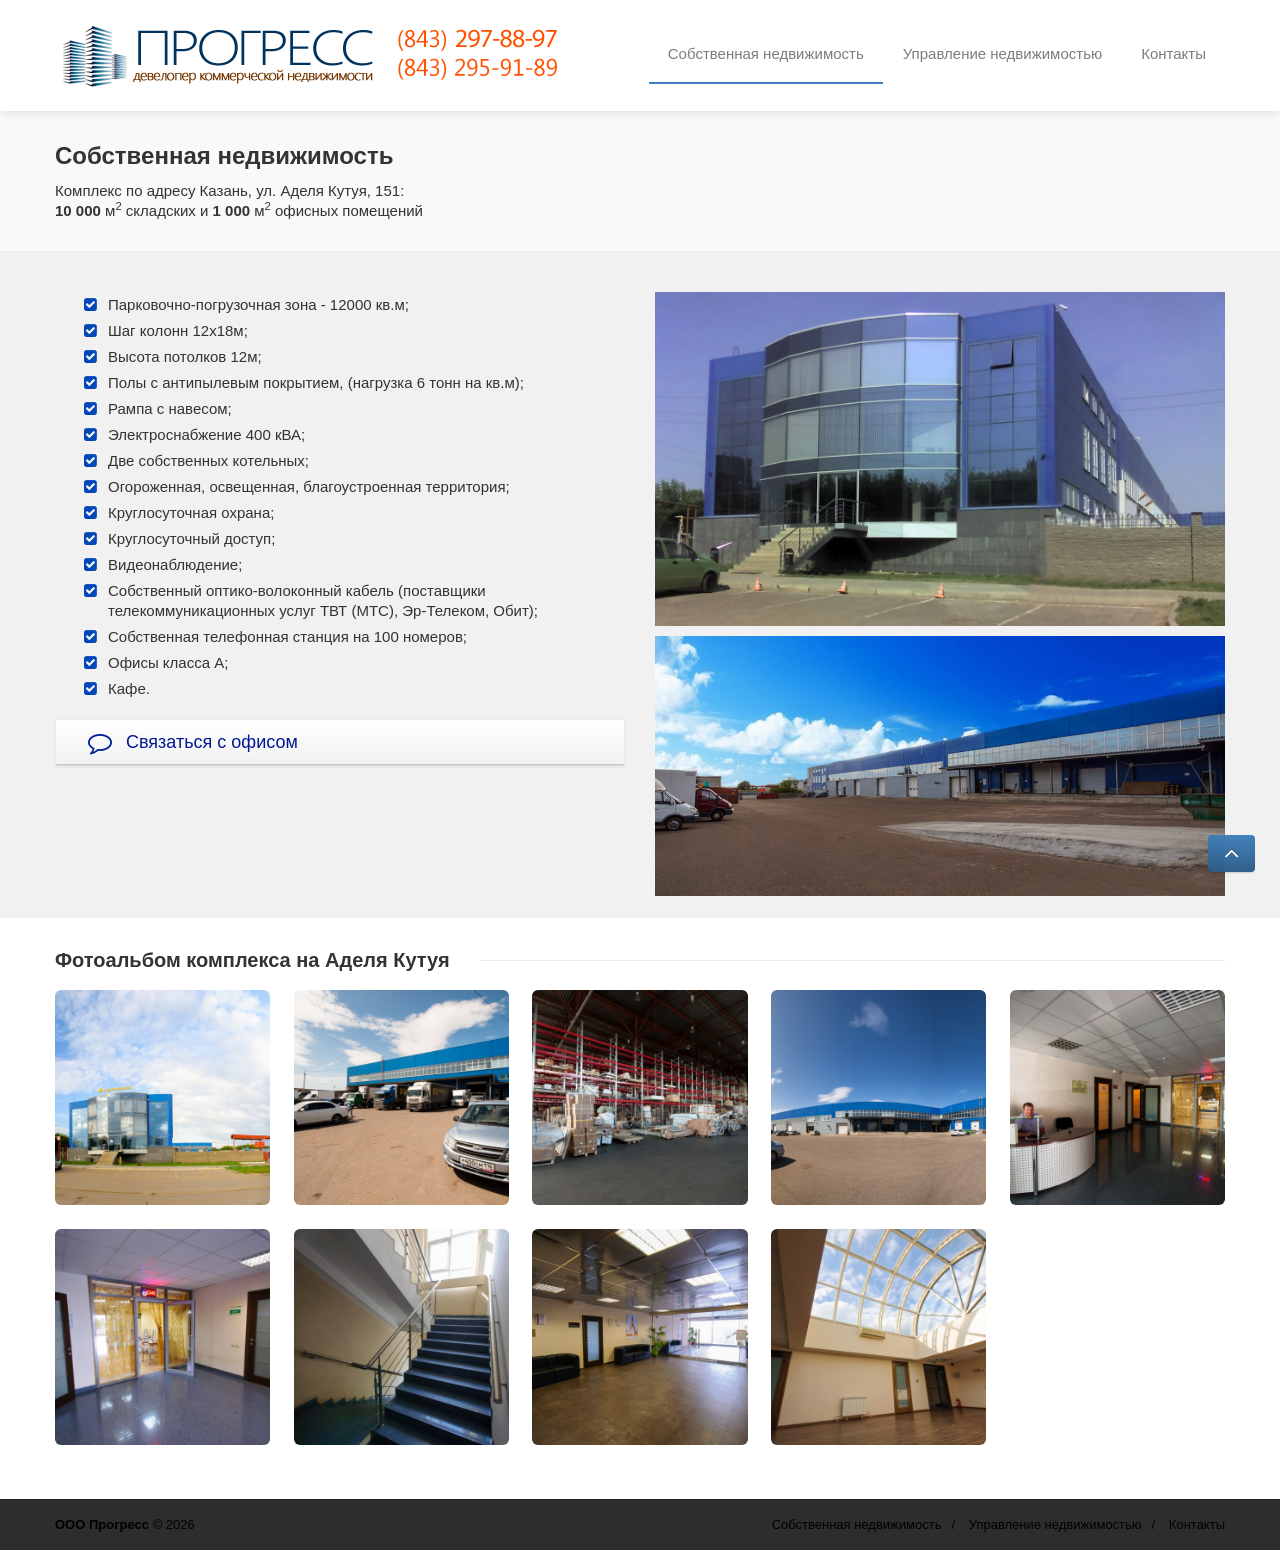
==== index.html @ 64d82426 "Static HTML version of progressarenda.com with Cloudflare Pages contact form function Co-Authored-By" ====
<!DOCTYPE html>
<html class="no-js html-loading wf-active modern-browser" lang="ru-RU">

<head>
<meta http-equiv="content-type" content="text/html; charset=UTF-8" />
<meta name="viewport" content="width=device-width, maximum-scale=1.0, minimum-scale=1.0">
<title>Прогресс | девелопер коммерческой недвижимости в Казани</title>



<link rel="stylesheet" href="css/styles.css" type="text/css" media="all" />
<link rel="stylesheet" href="css/bootstrap.css" type="text/css" media="all" />
<link rel="stylesheet" href="css/style.css" type="text/css" media="all" />
<link rel="stylesheet" href="css/extensions.css" type="text/css" media="all" />
<link rel="stylesheet" href="css/bootstrap-responsive-1170.css" type="text/css" media="all" />
<link rel="stylesheet" href="css/bootstrap-responsive.css" type="text/css" media="all" />
<link rel="stylesheet" href="css/font-awesome.min.css" type="text/css" media="all" />

<link rel="stylesheet" href="css/icomoon.css" type="text/css" media="all" />
<link rel="stylesheet" href="css/Dark-Blue-Skin.css" type="text/css" media="all" />
<script type='text/javascript'>
/* <![CDATA[ */
var CloudFwOp = {"themeurl":"https:\/\/progressarenda.com\/wp-content\/themes\/envision","ajaxUrl":"https:\/\/progressarenda.com\/wp-admin\/admin-ajax.php","device":"widescreen","RTL":"","SSL":"1","protocol":"https","responsive":"1","lang":"ru-RU","sticky_header":"1","header_overlapping":"","sticky_header_offset":"-30","uniform_elements":"","disable_prettyphoto_on_mobile":"1","gallery_overlay_opacity":"0.9"};
/* ]]> */
</script>
<script src="js/jquery.js"></script>
<script src="js/jquery-migrate.min.js"></script>
<script src="js/common.js"></script>
<script src="js/modernizr-2.6.2-respond-1.1.0.min.js"></script>
<script src="js/noconflict.js"></script>
<link rel="canonical" href="./" />
<link rel="shortcut icon" href="images/57.png" />
<link rel="apple-touch-icon" href="images/57-1.png" />
<link rel="apple-touch-icon" sizes="114x114" href="images/114.png" />
<link rel="apple-touch-icon" sizes="72x72" href="images/72.png" />
<link rel="apple-touch-icon" sizes="144x144" href="images/144.png" />
<style type= "text/css">html #top-bar-text a, html #header-container #top-bar-text a, html #header-container #top-bar-widgets a {
color: #F00;
font-size: 18px;
}

</style>

<script type="text/javascript">
    
    document.documentElement.className = document.documentElement.className.replace('no-js','js');
    document.documentElement.className = document.documentElement.className.replace('html-loaded','html-loading');

    (function(){
        "use strict";

        setTimeout(function(){
            document.documentElement.className = document.documentElement.className.replace('html-loading','html-loaded');
        }, 6000);

    })();
    
    jQuery(document).ready(function(){ 
        jQuery('html').removeClass('html-loading').addClass('html-loaded');
    });

</script>

<link rel="stylesheet" href="css/dynamic.css" type="text/css" media="all" />
</head>

<body class="home page page-id-1304 page-template-default run" itemscope itemtype="http://schema.org/WebPage">

<div id="side-panel-pusher">

<div id="main-container">

    <div id="page-wrap">

                
        <header id="page-header" class="clearfix">

                        
            
            <div id="header-container" class="header-style-1  logo-position-left navigation-position-right no-stuck clearfix"  data-responsive="{&quot;css&quot;:{&quot;padding-bottom&quot;:{&quot;phone&quot;:20,&quot;tablet&quot;:20,&quot;widescreen&quot;:0}}}">
                <div id="header-container-background"></div>
                                            <div class="container relative">        
                    <div id="logo">
                        <a href="./">
                            
                            <img  id="logo-desktop" class="visible-desktop hide-on-stuck " src="images/truelogo.png" data-at2x="images/truelogo.png" alt="Прогресс" style="margin-top: 20px;  margin-bottom: 20px;"/>
<img  id="logo-tablet" class="visible-tablet hide-on-stuck " src="images/truelogo.png" data-at2x="images/truelogo.png" alt="Прогресс" style="margin-top: 40px;  margin-bottom: 20px;"/>
<img  id="logo-phone" class="visible-phone hide-on-stuck " src="images/truelogo.png" data-at2x="images/truelogo.png" alt="Прогресс" style="margin-top: 20px;  margin-bottom: 20px;"/>
<img  id="logo-sticky" class="show-on-stuck" src="images/truelogo.png" data-at2x="images/truelogo.png" alt="Прогресс" style="margin-top: 20px;  margin-bottom: 20px;"/>                        </a>
                    </div>

                                            <nav id="navigation" class="without-navigation-holder">
                           
		<div id="header-navigation-toggle" class="visible-phone ">
			<a href="javascript:;">Навигация <i class="fontawesome-align-justify ui--caret"></i></a>
		</div>

	<ul id="header-navigation" class="sf-menu clearfix unstyled-all"><li id="menu-item-1326" class="menu-item menu-item-type-post_type menu-item-object-page current-menu-item page_item page-item-1304 current_page_item level-0 top-level-item to-right"><a href="./">Собственная недвижимость</a></li>
<li id="menu-item-1327" class="menu-item menu-item-type-post_type menu-item-object-page level-0 top-level-item to-right"><a href="upravlenie/">Управление недвижимостью</a></li>
<li id="menu-item-1332" class="menu-item menu-item-type-post_type menu-item-object-page level-0 top-level-item to-right"><a href="contacts/">Контакты</a></li>
</ul>                        </nav>
                    
                </div>
            </div>

        </header>
                				
		<div id="titlebar" class="titlebar-4owsb repeat cloudfw-ui-parallax-effect">
			<div class="container relative">
				<div id="titlebar-text" class="no-breadcrumb">
											<h2 id="titlebar-title">Собственная недвижимость</h2>
					
											<div class="titlebar-text-content"><p>Комплекс по адресу Казань, ул. Аделя Кутуя, 151:<br /><b>10 000</b> м<sup>2</sup> складских и <b>1 000</b> м<sup>2</sup> офисных помещений </p>
</div>
									</div>
							</div>
		</div>

	<div id="page-content" class="no-sidebar-layout"><div class="container"><div id="the-content" >
	<div  class="fullwidth-container ui--section clearfix" style="margin-top: -30px;"><div  class="ui--section-content"><div class="container"><div class="ui-row row">
 <div   class="ui-column span6"><ul class="ui--list list-font-icon parent-1"><li class="child-1 total-15 ui--animation"><i class="list-icon 14px fontawesome-check-sign" style="color: #0047ba !important;"></i>Парковочно-погрузочная зона - 12000 кв.м;</li><li class="child-2 total-15 ui--animation"><i class="list-icon 14px fontawesome-check-sign" style="color: #0047ba !important;"></i>Шаг колонн 12x18м;</li><li class="child-3 total-15 ui--animation"><i class="list-icon 14px fontawesome-check-sign" style="color: #0047ba !important;"></i>Высота потолков 12м;</li><li class="child-4 total-15 ui--animation"><i class="list-icon 14px fontawesome-check-sign" style="color: #0047ba !important;"></i>Полы с антипылевым покрытием, (нагрузка 6 тонн на кв.м);</li><li class="child-5 total-15 ui--animation"><i class="list-icon 14px fontawesome-check-sign" style="color: #0047ba !important;"></i>Рампа с навесом;</li><li class="child-6 total-15 ui--animation"><i class="list-icon 14px fontawesome-check-sign" style="color: #0047ba !important;"></i>Электроснабжение 400 кВА;</li><li class="child-7 total-15 ui--animation"><i class="list-icon 14px fontawesome-check-sign" style="color: #0047ba !important;"></i>Две собственных котельных;</li><li class="child-8 total-15 ui--animation"><i class="list-icon 14px fontawesome-check-sign" style="color: #0047ba !important;"></i>Огороженная, освещенная, благоустроенная территория;</li><li class="child-9 total-15 ui--animation"><i class="list-icon 14px fontawesome-check-sign" style="color: #0047ba !important;"></i>Круглосуточная охрана;</li><li class="child-10 total-15 ui--animation"><i class="list-icon 14px fontawesome-check-sign" style="color: #0047ba !important;"></i>Круглосуточный доступ;</li><li class="child-11 total-15 ui--animation"><i class="list-icon 14px fontawesome-check-sign" style="color: #0047ba !important;"></i>Видеонаблюдение;</li><li class="child-12 total-15 ui--animation"><i class="list-icon 14px fontawesome-check-sign" style="color: #0047ba !important;"></i>Собственный оптико-волоконный кабель (поставщики телекоммуникационных услуг ТВТ (МТС), Эр-Телеком, Обит);</li><li class="child-13 total-15 ui--animation"><i class="list-icon 14px fontawesome-check-sign" style="color: #0047ba !important;"></i>Собственная телефонная станция на 100 номеров;</li><li class="child-14 total-15 ui--animation"><i class="list-icon 14px fontawesome-check-sign" style="color: #0047ba !important;"></i>Офисы класса А;</li><li class="child-15 total-15 ui--animation"><i class="list-icon 14px fontawesome-check-sign" style="color: #0047ba !important;"></i>Кафе.</li>  </ul><div  class="ui--accordion ui--box ui--animation clearfix"><div  class="ui--accordion-item ui--gradient ui--gradient-grey on--hover ui-row first-item ui--accordion-state-closed accordion-1-1"><a href="#accordion-1-1" class="ui--accordion-item-title heading"><div><span class="ui--accordion-item-icon"><span class="ui--accordion-item-icon-closed"><i class="ui--icon fontawesome-comment-alt icon-inline-block" style="font-size: 24px;  width: 28px;  height: 28px;  color: #052299 !important;"></i></span><span class="ui--accordion-item-icon-opened"><i class="ui--icon fontawesome-comment-alt icon-inline-block" style="font-size: 24px;  width: 28px;  height: 28px;  color: #052299 !important;"></i></span></span><span class="ui--accordion-item-title-text">Связаться с офисом</span></div></a><div class="ui--accordion-item-content"> <div role="form" class="wpcf7" id="wpcf7-f4-p1304-o1" lang="ru-RU" dir="ltr">
<div class="screen-reader-response"></div>
<form action="/api/contact" method="post" class="wpcf7-form" id="contact-form" novalidate="novalidate">
<p>Ваше имя (обязательно)<br />
    <span class="wpcf7-form-control-wrap your-name"><input type="text" name="your-name" value="" size="40" class="wpcf7-form-control wpcf7-text wpcf7-validates-as-required" aria-required="true" aria-invalid="false" /></span> </p>
<p>Ваш e-mail или номер телефона<br />
    <span class="wpcf7-form-control-wrap your-email"><input type="text" name="your-email" value="" size="40" class="wpcf7-form-control wpcf7-text wpcf7-validates-as-required" aria-required="true" aria-invalid="false" /></span> </p>
<p>Тема<br />
    <span class="wpcf7-form-control-wrap your-subject"><input type="text" name="your-subject" value="" size="40" class="wpcf7-form-control wpcf7-text" aria-invalid="false" /></span> </p>
<p>Сообщение<br />
    <span class="wpcf7-form-control-wrap your-message"><textarea name="your-message" cols="40" rows="5" class="wpcf7-form-control wpcf7-textarea" aria-invalid="false"></textarea></span> </p>
<p><input type="submit" value="Отправить" class="wpcf7-form-control wpcf7-submit" /></p>
<div class="wpcf7-response-output wpcf7-display-none"></div></form></div> </div></div></div></div> 

 <div   class="ui-column span6"><div class="ui--image-wrap clearfix"><img  id="ui--image-1" class="ui--image ui--animation" src="images/6-Kopirovanie.jpg" alt="" title="" data-at2x=""/></div><div class="ui--image-wrap clearfix" style="margin-top: 10px;"><img  id="ui--image-2" class="ui--image ui--animation" src="images/4small.jpg" alt="" title="" data-at2x=""/></div></div> 

</div> 
</div></div></div><div class="ui--title ui--animation ui--title-bordered text-left"><div class="ui--title-holder"><h3 class="ui--title-text">Фотоальбом комплекса на Аделя Кутуя</h3><div class="ui--title-borders ui--title-border-left"></div><div class="ui--title-borders ui--title-border-right"></div></div></div><div id="ui--gallery-1" class="ui--gallery ui--pass"><div class="unstyled-all clearfix ui--gallery-wrapper columns-5 "><div class="ui-fluid-columns ui-fluid-columns-5 ui-row row">
 <div   class="ui-column ui-fluid-column"><div class="ui--gallery-item ui--animation"><div class="inner"><a href="images/21.A.Kutuya.jpg" data-rel="prettyPhoto[ui--gallery-1]"><img src="images/21.A.Kutuya-500x500.jpg" class="" alt=""/><div class="ui--gallery-overlay"><div class="center"><span class="btn btn-grey"><i class="fontawesome-fullscreen"></i></span></div></div></a></div></div></div> 

 <div   class="ui-column ui-fluid-column"><div class="ui--gallery-item ui--animation"><div class="inner"><a href="images/13.A.Kutuya.jpg" data-rel="prettyPhoto[ui--gallery-1]"><img src="images/13.A.Kutuya-500x500.jpg" class="" alt=""/><div class="ui--gallery-overlay"><div class="center"><span class="btn btn-grey"><i class="fontawesome-fullscreen"></i></span></div></div></a></div></div></div> 

 <div   class="ui-column ui-fluid-column"><div class="ui--gallery-item ui--animation"><div class="inner"><a href="images/14.A.Kutuya.jpg" data-rel="prettyPhoto[ui--gallery-1]"><img src="images/14.A.Kutuya-500x500.jpg" class="" alt=""/><div class="ui--gallery-overlay"><div class="center"><span class="btn btn-grey"><i class="fontawesome-fullscreen"></i></span></div></div></a></div></div></div> 

 <div   class="ui-column ui-fluid-column"><div class="ui--gallery-item ui--animation"><div class="inner"><a href="images/20.A.Kutuya.jpg" data-rel="prettyPhoto[ui--gallery-1]"><img src="images/20.A.Kutuya-500x500.jpg" class="" alt=""/><div class="ui--gallery-overlay"><div class="center"><span class="btn btn-grey"><i class="fontawesome-fullscreen"></i></span></div></div></a></div></div></div> 

 <div   class="ui-column ui-fluid-column last"><div class="ui--gallery-item ui--animation"><div class="inner"><a href="images/17.A.Kutuya.jpg" data-rel="prettyPhoto[ui--gallery-1]"><img src="images/17.A.Kutuya-500x500.jpg" class="" alt=""/><div class="ui--gallery-overlay"><div class="center"><span class="btn btn-grey"><i class="fontawesome-fullscreen"></i></span></div></div></a></div></div></div> 

</div> 
<div class="ui-fluid-columns ui-fluid-columns-5 ui-row row">
 <div   class="ui-column ui-fluid-column"><div class="ui--gallery-item ui--animation"><div class="inner"><a href="images/5.jpg" data-rel="prettyPhoto[ui--gallery-1]"><img src="images/5-500x500.jpg" class="" alt=""/><div class="ui--gallery-overlay"><div class="center"><span class="btn btn-grey"><i class="fontawesome-fullscreen"></i></span></div></div></a></div></div></div> 

 <div   class="ui-column ui-fluid-column"><div class="ui--gallery-item ui--animation"><div class="inner"><a href="images/05.A.Kutuya.jpg" data-rel="prettyPhoto[ui--gallery-1]"><img src="images/05.A.Kutuya-500x500.jpg" class="" alt=""/><div class="ui--gallery-overlay"><div class="center"><span class="btn btn-grey"><i class="fontawesome-fullscreen"></i></span></div></div></a></div></div></div> 

 <div   class="ui-column ui-fluid-column"><div class="ui--gallery-item ui--animation"><div class="inner"><a href="images/1.jpg" data-rel="prettyPhoto[ui--gallery-1]"><img src="images/1-500x500.jpg" class="" alt=""/><div class="ui--gallery-overlay"><div class="center"><span class="btn btn-grey"><i class="fontawesome-fullscreen"></i></span></div></div></a></div></div></div> 

 <div   class="ui-column ui-fluid-column"><div class="ui--gallery-item ui--animation"><div class="inner"><a href="images/3.jpg" data-rel="prettyPhoto[ui--gallery-1]"><img src="images/3-500x500.jpg" class="" alt=""/><div class="ui--gallery-overlay"><div class="center"><span class="btn btn-grey"><i class="fontawesome-fullscreen"></i></span></div></div></a></div></div></div> 

</div> 
</div><div class="clearfix"></div></div>

	</div></div></div>
        
	<footer class="ui-dark">
			
									<div id="footer-bottom" class="">
				<div class="container">
											<div id="footer-texts" class="pull-left"><strong>ООО Прогресс</strong> © 2026</div>
					
					<div id="footer-navigation" class="pull-right"><ul id="menu-mainmenu" class="clearfix unstyled-all"><li id="menu-item-1326" class="menu-item menu-item-type-post_type menu-item-object-page current-menu-item page_item page-item-1304 current_page_item menu-item-1326"><a href="./">Собственная недвижимость</a></li><li class="ui--separator"> / </li>
<li id="menu-item-1327" class="menu-item menu-item-type-post_type menu-item-object-page menu-item-1327"><a href="upravlenie/">Управление недвижимостью</a></li><li class="ui--separator"> / </li>
<li id="menu-item-1332" class="menu-item menu-item-type-post_type menu-item-object-page menu-item-1332"><a href="contacts/">Контакты</a></li><li class="ui--separator"> / </li>
</ul></div>				</div>
			</div>
		
	</footer>

	
		</div>

</div>


</div>

	<script type="text/javascript">
		jQuery(document).ready(function() {
			if ( jQuery.isFunction(jQuery.fn.UItoTop) ) {
				jQuery().UItoTop({
					text: '<i class="fontawesome-angle-up px24"></i>',
					min: 200,
					inDelay:600,
					outDelay:400,
					scrollSpeed: 500,
					containerID: 'toTop',
					className: 'btn btn-primary',
					containerHoverID: 'toTopHover',
				});
			}
		});
	</script>
<script src="js/to_top.js"></script>
<script src="js/jquery.prettyPhoto.js"></script>
<script src="js/extensions.js"></script>
<script src="js/queryloader2.js"></script>
<script src="js/waypoints.min.js"></script>
<script src="js/waypoints-sticky.js"></script>
<script src="js/jquery.smoothscroll.js"></script>
<script src="js/contact-form.js"></script>
</body>
</html>
<!-- Yandex.Metrika counter --><script type="text/javascript">(function (d, w, c) { (w[c] = w[c] || []).push(function() { try { w.yaCounter25870676 = new Ya.Metrika({id:25870676, webvisor:true, clickmap:true, trackLinks:true, accurateTrackBounce:true}); } catch(e) { } }); var n = d.getElementsByTagName("script")[0], s = d.createElement("script"), f = function () { n.parentNode.insertBefore(s, n); }; s.type = "text/javascript"; s.async = true; s.src = (d.location.protocol == "https:" ? "https:" : "http:") + "//mc.yandex.ru/metrika/watch.js"; if (w.opera == "[object Opera]") { d.addEventListener("DOMContentLoaded", f, false); } else { f(); } })(document, window, "yandex_metrika_callbacks");</script><noscript><div><img src="//mc.yandex.ru/watch/25870676" style="position:absolute; left:-9999px;" alt="" /></div></noscript><!-- /Yandex.Metrika counter -->
---- css/styles.css ----
div.wpcf7 {
	margin: 0;
	padding: 0;
}

div.wpcf7-response-output {
	margin: 2em 0.5em 1em;
	padding: 0.2em 1em;
}

div.wpcf7 .screen-reader-response {
	position: absolute;
	overflow: hidden;
	clip: rect(1px, 1px, 1px, 1px);
	height: 1px;
	width: 1px;
	margin: 0;
	padding: 0;
	border: 0;
}

div.wpcf7-mail-sent-ok {
	border: 2px solid #398f14;
}

div.wpcf7-mail-sent-ng {
	border: 2px solid #ff0000;
}

div.wpcf7-spam-blocked {
	border: 2px solid #ffa500;
}

div.wpcf7-validation-errors {
	border: 2px solid #f7e700;
}

.wpcf7-form-control-wrap {
	position: relative;
}

span.wpcf7-not-valid-tip {
	color: #f00;
	font-size: 1em;
	display: block;
}

.use-floating-validation-tip span.wpcf7-not-valid-tip {
	position: absolute;
	top: 20%;
	left: 20%;
	z-index: 100;
	border: 1px solid #ff0000;
	background: #fff;
	padding: .2em .8em;
}

span.wpcf7-list-item {
	margin-left: 0.5em;
}

.wpcf7-display-none {
	display: none;
}

div.wpcf7 img.ajax-loader {
	border: none;
	vertical-align: middle;
	margin-left: 4px;
}

div.wpcf7 div.ajax-error {
	display: none;
}

div.wpcf7 .placeheld {
	color: #888;
}

div.wpcf7 .wpcf7-recaptcha iframe {
	margin-bottom: 0;
}

div.wpcf7 input[type="file"] {
	cursor: pointer;
}

div.wpcf7 input[type="file"]:disabled {
	cursor: default;
}
---- css/style.css ----
html{overflow-x:hidden;}body{overflow:hidden;}body *{-webkit-font-smoothing:antialiased !important;text-rendering:optimizelegibility;} .modern-browser *{filter:none !important;-ms-filter:none !important;}  html.html-loading body{position:relative;left:-100%;}html.ie8.html-loading body{position:static;left:0;}html.html-loading #wpadminbar{visibility:hidden;}.typekit-badge{display:none !important;}a{color:#169fe6;outline:hidden;transition:all 0.2s ease-in-out;-moz-transition:all 0.2s ease-in-out;-webkit-transition:all 0.2s ease-in-out;-o-transition:all 0.2s ease-in-out;}a:hover{color:#070401;text-decoration:none;}a:active,a:focus{text-decoration:none;}body{font-family:Arial,Helvetica,sans-serif;}h1,h2,h3,h4,h5,h6{margin:10px 0 18px;}h1{font-size:36px;}h2{font-size:30.5px;}h3{font-size:24px;}h4{font-size:22px;}h5{font-size:18px;}h6{font-size:16px;}p{margin-bottom:18px;}  .ui--retina{position:relative;}.ui--retina .retina{position:absolute;left:0;top:0;display:none !important;}.relative{position:relative !important;}.helper--nobr{-webkit-border-radius:0 !important;-moz-border-radius:0 !important;border-radius:0 !important;}.helper--seperator{display:inline-block;*display:inline;*zoom:1;min-width:5px;margin-left:3px;margin-right:10px;}.helper--extract-icon{}.helper--no-filter{-ms-filter:none !important;filter:none !important;}.helper--vertical-center-icon{width:18px;position:relative;}.helper--vertical-center-icon > [class^="fontawesome-"],.helper--vertical-center-icon > [class*=" fontawesome-"]{position:absolute;top:50%;margin-top:-9px;left:50%;margin-left:-7px;}.px24{font-size:24px;}.px18{font-size:18px;}.px16{font-size:16px;}.px14{font-size:14px;}.px12{font-size:12px;}.margin-left-5{margin-left:5px;}.margin-left-10{margin-left:10px;}.margin-left-20{margin-left:20px;}.margin-left-30{margin-left:30px;}.margin-right-5{margin-right:5px;}.margin-right-10{margin-right:10px;}.margin-right-20{margin-right:20px;}.margin-right-30{margin-right:30px;}.padding-left-5{padding-left:5px;}.padding-left-10{padding-left:10px;}.padding-left-20{padding-left:20px;}.padding-left-30{padding-left:30px;}.padding-right-5{padding-right:5px;}.padding-right-10{padding-right:10px;}.padding-right-20{padding-right:20px;}.padding-right-30{padding-right:30px;}.no-radius{-moz-border-radius:0px !important;-webkit-border-radius:0px !important;border-radius:0px !important;}.radius-3px{-moz-border-radius:3px !important;-webkit-border-radius:3px !important;border-radius:3px !important;}.radius-4px{-moz-border-radius:4px !important;-webkit-border-radius:4px !important;border-radius:4px !important;}.radius-6px{-moz-border-radius:6px !important;-webkit-border-radius:6px !important;border-radius:6px !important;}.radius-30px{-moz-border-radius:30px !important;-webkit-border-radius:30px !important;border-radius:30px !important;}.radius-circle{-moz-border-radius:1500px !important;-webkit-border-radius:1500px !important;border-radius:1500px !important;}.abs-left{position:absolute;left:0;right:auto;}.abs-right{position:absolute;left:auto;right:0;}.text-left{text-align:left;}.text-right{text-align:right;}.text-center{text-align:center;}.text-justify{text-align:justify;}.text-left > p:last-child,.text-right > p:last-child,.text-center > p:last-child,.text-justify > p:last-child{margin-bottom:0;}.no-effect,.no-effect a{transition:none !important;-moz-transition:none !important;-webkit-transition:none !important;-o-transition:none !important;}.effect,.effect a{transition:all 0.2s ease-in-out !important;-moz-transition:all 0.2s ease-in-out !important;-webkit-transition:all 0.2s ease-in-out !important;-o-transition:all 0.2s ease-in-out !important;}.ui--notfound{text-align:center;margin:12px 0 30px;}.ui--inline-block{display:inline-block;*display:inline;*zoom:1;}.ui--block{display:block;}.ui--lightbox-opened #side-panel-pusher{-webkit-filter:blur(5px);-moz-filter:blur(5px);-ms-filter:blur(5px);-o-filter:blur(5px);filter:blur(5px);}  .row-fluid [class*="span"],.ui-row .row [class*="span"]{min-height:1px;}  #page-wrap{background-color:#fff;overflow:hidden;position:relative;}#page-wrap #page-header{position:relative;}#page-wrap #page-header *{-webkit-backface-visibility:hidden;}.ie7 #page-header{z-index:12000;} .modern-browser #page-header{z-index:12000;}#header-container{position:relative;-webkit-box-shadow:0 2px 10px rgba(0,0,0,.1);-moz-box-shadow:0 2px 10px rgba(0,0,0,.1);box-shadow:0 2px 10px rgba(0,0,0,.1);}#header-container-background{position:absolute;left:0;width:100%;top:0;height:100%;opacity:1;background-color:#fff;}#main-container{display:block;overflow:hidden;position:relative;}#page-content{min-height:30px;}#page-content > .container{padding-left:0;}#the-content{}#sidebars{position:relative;}#sidebar-shadow{position:absolute;top:0;width:20px;height:100%;max-height:600px;}#sidebar-shadow-top,#sidebar-shadow-bottom{position:absolute;width:100%;height:50%;}#sidebar-shadow-top{top:0;background-position:50% 0;}#sidebar-shadow-bottom{bottom:0;background-position:50% 100%;}.sidebar-layout #the-content{float:left;width:670px;}.sidebar-layout #sidebars{float:right;width:220px;position:relative;}.sidebar-right #the-content{float:left;}.sidebar-right #sidebars{float:right;}.sidebar-right #sidebar-shadow{left:-40px;}.sidebar-right #sidebar-shadow > div{background-image:url(../images/sidebar-shadow-right.png);background-repeat:no-repeat;}.sidebar-left #the-content{float:right;}.sidebar-left #sidebars{float:left;}.sidebar-left #sidebar-shadow{right:-40px;}.sidebar-left #sidebar-shadow > div{background-image:url(../images/sidebar-shadow-left.png);background-repeat:no-repeat;}#page-content .widget{margin-bottom:30px;}.sidebar-widget-title{display:block;border-bottom:1px solid #ebebeb;font-size:18px !important;font-weight:400;}.sidebar-widget-title.with-navigation{padding-right:60px;}.rtl .sidebar-widget-title.with-navigation{padding-right:0;padding-left:60px;}.sidebar-widget-title .ui--title-navigation{right:0;margin-top:-14px;}.sidebar-widget-title > span{display:inline-block;*display:inline;*zoom:1;border-bottom:2px solid #169fe6;margin-bottom:-2px;padding-bottom:6px;}.sidebar-widget-title a,.sidebar-widget-title a:hover{text-decoration:none !important;}#sidebars select,#sidebars textarea,#sidebars input[type="text"],#sidebars input[type="password"],#sidebars input[type="datetime"],#sidebars input[type="datetime-local"],#sidebars input[type="date"],#sidebars input[type="month"],#sidebars input[type="time"],#sidebars input[type="week"],#sidebars input[type="number"],#sidebars input[type="email"],#sidebars input[type="url"],#sidebars input[type="search"],#sidebars input[type="tel"],#sidebars input[type="color"]{width:99%;max-width:99%;}  .modern-browser body.layout--boxed{filter:none !important;}.layout--boxed #main-container{}.layout--boxed #page-wrap{max-width:1040px;margin:0 auto; margin-top:30px;margin-bottom:30px;border-top:5px solid transparent;border-bottom:5px solid transparent;}.layout--boxed #page-content{overflow:hidden;}.layout--boxed #page-content > .container{padding-left:0;}  .lt-ie8 [class^="ui--gradient-"],.lt-ie8 [class*=" ui--gradient-"]{zoom:1;}.modern-browser [class^="ui--gradient-"].on--hover,.modern-browser [class*=" ui--gradient-"].on--hover{filter:none !important;}.modern-browser [class^="ui--gradient-"],.modern-browser [class*=" ui--gradient-"]{filter:none !important;}.ui--gradient.on--hover{-webkit-transition:background-position 0.1s linear;-moz-transition:background-position 0.1s linear;-o-transition:background-position 0.1s linear;transition:background-position 0.1s linear;}.ui--gradient.on--hover:hover{background-position:0 -15px;}.ui--gradient-grey{background-color:#f1f1f1;*background-color:#f1f1f1;background-image:url('[data-uri]');background-image:-moz-linear-gradient(top,#ffffff,#f1f1f1);background-image:-webkit-gradient(linear,0 0,0 100%,from(#ffffff),to(#f1f1f1));background-image:-webkit-linear-gradient(top,#ffffff,#f1f1f1);background-image:-o-linear-gradient(top,#ffffff,#f1f1f1);background-image:linear-gradient(to bottom,#ffffff,#f1f1f1);background-repeat:repeat-x;filter:progid:DXImageTransform.Microsoft.gradient(GradientType=0,startColorstr='#ffffff',endColorstr='#f1f1f1');-ms-filter:"progid:DXImageTransform.Microsoft.gradient(GradientType=0,startColorstr='#ffffff',endColorstr='#f1f1f1')";}.ui--gradient-grey.on--hover:hover{background-color:#f1f1f1 !important;}.ui--gradient-grey,.ui--gradient-grey a{text-shadow:0 1px 1px rgba(255,255,255,0.75);}.ui--gradient-grey-border-bottom{border-bottom:1px solid #dfdfdf;}.ui--gradient-primary{background-color:#0e7add;*background-color:#0e7add;background-image:url('[data-uri]');background-image:-moz-linear-gradient(top,#1fc4f0,#0e7add);background-image:-webkit-gradient(linear,0 0,0 100%,from(#1fc4f0),to(#0e7add));background-image:-webkit-linear-gradient(top,#1fc4f0,#0e7add);background-image:-o-linear-gradient(top,#1fc4f0,#0e7add);background-image:linear-gradient(to bottom,#1fc4f0,#0e7add);background-repeat:repeat-x;filter:progid:DXImageTransform.Microsoft.gradient(GradientType=0,startColorstr='#1fc4f0',endColorstr='#0e7add');-ms-filter:"progid:DXImageTransform.Microsoft.gradient(GradientType=0,startColorstr='#1fc4f0',endColorstr='#0e7add')";}.ui--gradient-primary,.ui--gradient-primary a{text-shadow:0 -1px 0 rgba(0,0,0,0.50);color:#ffffff !important;}.ui--gradient-primary.on--hover:hover{}  #page-content{padding:30px 0 12px;}.ui--widget-title{position:relative;}  footer{background-color:#3b3b3b;position:relative;z-index:10;}footer select,footer textarea,footer input[type="text"],footer input[type="password"],footer input[type="datetime"],footer input[type="datetime-local"],footer input[type="date"],footer input[type="month"],footer input[type="time"],footer input[type="week"],footer input[type="number"],footer input[type="email"],footer input[type="url"],footer input[type="search"],footer input[type="tel"],footer input[type="color"],footer select:focus,footer textarea:focus,footer input[type="text"]:focus,footer input[type="password"]:focus,footer input[type="datetime"]:focus,footer input[type="datetime-local"]:focus,footer input[type="date"]:focus,footer input[type="month"]:focus,footer input[type="time"]:focus,footer input[type="week"]:focus,footer input[type="number"]:focus,footer input[type="email"]:focus,footer input[type="url"]:focus,footer input[type="search"]:focus,footer input[type="tel"]:focus,footer input[type="color"]:focus{-webkit-box-shadow:inset 0 2px 10px rgba(0,0,0,.2);-moz-box-shadow:inset 0 2px 10px rgba(0,0,0,.2);box-shadow:inset 0 2px 10px rgba(0,0,0,.2);}footer select,footer textarea,footer input[type="text"],footer input[type="password"],footer input[type="datetime"],footer input[type="datetime-local"],footer input[type="date"],footer input[type="month"],footer input[type="time"],footer input[type="week"],footer input[type="number"],footer input[type="email"],footer input[type="url"],footer input[type="search"],footer input[type="tel"],footer input[type="color"]{min-height:30px;-webkit-box-sizing:border-box;-moz-box-sizing:border-box;box-sizing:border-box;}#footer-widgets{padding-top:40px;padding-bottom:22px;line-height:18px;}.footer-widgets-row-separator{height:1px;background-color:#595959;margin:22px 0 28px;}.ui--footer-seperator-color{background-color:#595959;}#footer-widgets .footer-widget-title{font-size:18px;line-height:24px;font-weight:300;margin:2px 0 18px;color:#f1f1f1;}#footer-widgets .footer-widget-title.with-navigation{padding-right:80px;}.rtl #footer-widgets .footer-widget-title.with-navigation{padding-right:0;padding-left:80px;}#footer-widgets .footer-widget-title > strong{}#footer-widgets{color:#8c8989;}#footer-widgets a{color:#fff;}#footer-widgets a:hover{color:#fff;text-decoration:underline;}  form{margin:0;}select,textarea,input[type="text"],input[type="password"],input[type="datetime"],input[type="datetime-local"],input[type="date"],input[type="month"],input[type="time"],input[type="week"],input[type="number"],input[type="email"],input[type="url"],input[type="search"],input[type="tel"],input[type="color"],.uneditable-input{padding:4px 6px;margin-bottom:10px;font-size:14px;line-height:20px;color:#555555;border-color:#e1e1e1;-webkit-box-shadow:0 1px 2px 0 rgba(180,180,180,0.2);-moz-box-shadow:0 1px 2px 0 rgba(180,180,180,0.2);box-shadow:0 1px 2px 0 rgba(180,180,180,0.2);-webkit-border-radius:3px;-moz-border-radius:3px;border-radius:3px;min-height:30px;-webkit-box-sizing:border-box;-moz-box-sizing:border-box;box-sizing:border-box;max-width:100%;}label,input,button,select,textarea{font-size:100%;}  .ui--box,.ui--box-alias,.woocommerce-message,.woocommerce-info,.woocommerce-error{border:1px solid #ebebeb;border-bottom:1px solid rgba(0,0,0,.22);-webkit-border-radius:3px;-moz-border-radius:3px;border-radius:3px;-webkit-box-shadow:0 3px 0px rgba(0,0,0,0.03),0 1px 0 rgba(0,0,0,.07);-moz-box-shadow:0 3px 0px rgba(0,0,0,0.03),0 1px 0 rgba(0,0,0,.07);box-shadow:0 3px 0px rgba(0,0,0,0.03),0 1px 0 rgba(0,0,0,.07);-webkit-background-clip:border-box;-moz-background-clip:border-box;background-clip:border-box;background-color:#fff;}.color--dark .ui--box .ui--content-box-media{margin-top:-1px;margin-left:-1px;margin-right:-1px;}  .arr{width:30px;height:30px;}.arr{-webkit-background-clip:border-box;-moz-background-clip:border-box;background-clip:border-box;color:#a2a2a2 !important;display:inline-block;*display:inline;*zoom:1;cursor:pointer;position:relative;background-color:#fff;border:1px solid #e5e5e5;-webkit-border-radius:3px;-moz-border-radius:3px;border-radius:3px;border-bottom:1px solid rgba(0,0,0,.22);-webkit-box-shadow:0 3px 0px rgba(0,0,0,0.03),0 1px 0 rgba(0,0,0,.07);-moz-box-shadow:0 3px 0px rgba(0,0,0,0.03),0 1px 0 rgba(0,0,0,.07);box-shadow:0 3px 0px rgba(0,0,0,0.03),0 1px 0 rgba(0,0,0,.07);text-decoration:none !important;}.arr:hover{color:#fff !important;text-shadow:0 -1px 0 rgba(0,0,0,0.40);}.arr:active,.arr:active span{-webkit-box-shadow:inset 0 0 10px rgba(0,0,0,.4);-moz-box-shadow:inset 0 0 10px rgba(0,0,0,.4);box-shadow:inset 0 0 10px rgba(0,0,0,.4);} .arr i{font-size:14px;position:absolute;left:50%;top:0;margin-top:8px;margin-left:-4px;}.arr.arr-left i{margin-left:-4px;} .arr-plain{width:20px;height:20px;}.arr-plain{-webkit-box-shadow:none;-moz-box-shadow:none;box-shadow:none;border:1px solid #ebebeb !important;}.arr-plain i{font-size:14px;margin-top:3px;margin-left:-2px !important;}.arr-plain.arr-left i{margin-left:-3px !important;}.arr-plain:hover{} .arr-mini{width:20px;height:20px;}.arr-mini i{font-size:13px;margin-top:4px;margin-left:-3px;}.arr-mini.arr-left i{margin-left:-4px;} .arr-small{width:24px;height:24px;}.arr-small i{font-size:14px;margin-top:5px;margin-left:-4px;}.arr-small.arr-plain .fontawesome-angle-left,.arr-small.arr-plain .fontawesome-angle-right{margin-top:4px;}.arr-small.arr-left i{margin-left:-4px;} .arr-medium{width:35px;height:35px;}.arr-medium i{font-size:16px;margin-top:9px;margin-left:-3.5px;}.arr-medium.arr-left i{margin-left:-4.5px;} .arr-large{width:40px;height:40px;}.arr-large i{font-size:17px;margin-top:11px;margin-left:-4px;}.arr-large.arr-left i{margin-left:-5px;}.arr > span{position:absolute;left:-1px;right:-1px;top:-1px;bottom:-1px;opacity:0;transition:all .2s ease-in-out;-moz-transition:all .2s ease-in-out;-webkit-transition:all .2s ease-in-out;-o-transition:all .2s ease-in-out;-webkit-border-radius:3px;-moz-border-radius:3px;border-radius:3px;line-height:0;margin:0;}.arr:hover > span{opacity:1;}.old-browser .arr > span{display:none;}.old-browser .arr:hover > span{display:block;}.ie7 .arr{margin-left:3px;}.ie7 .arr.arr-left{margin-left:0;}footer .arr,footer .arr:hover{background-color:transparent !important;text-shadow:none !important;}footer .arr:active,footer .arr:active span{-webkit-box-shadow:none !important;-moz-box-shadow:none !important;box-shadow:none !important;}footer .arr span,footer .arr:hover span{display:none !important;}  .ui--pagination-wrapper{text-align:center;margin:12px 0 12px;}.ui--pagination{list-style:none none;margin:0;padding:0;display:inline-block;*display:inline;*zoom:1;}.ui--pagination > li{position:relative;margin:0 3px 6px;padding:0;display:inline-block;*display:inline;*zoom:1;z-index:1;}.ui--pagination > li > span,.ui--pagination > li > a{display:block;padding:8px 10px;line-height:18px !important;text-decoration:none !important;white-space:nowrap;color:#666 !important;}.ui--pagination > li > span:hover,.ui--pagination > li > a:hover{color:#333 !important;}.ui--pagination > li a.active,.ui--pagination > li a:active{margin-top:1px;margin-top:-1px;-webkit-box-shadow:inset 0 1px 3px rgba(0,0,0,0.08),0 1px 2px rgba(0,0,0,0.05);-moz-box-shadow:inset 0 1px 3px rgba(0,0,0,0.08),0 1px 2px rgba(0,0,0,0.05);box-shadow:inset 0 1px 3px rgba(0,0,0,0.08),0 1px 2px rgba(0,0,0,0.05);}.ui--pagination > li.ui--pagination-current-item span{font-weight:bold;color:#333 !important;padding:12px 15px !important;}.ui--pagination > li.ui--pagination-blabla{filter :alpha(opacity=50);opacity :.5;}.ui--pagination > li .fontawesome-angle-left{margin-right:6px;}.ui--pagination > li .fontawesome-angle-right{margin-left:6px;}  .ui--loading{display:block !important;z-index:12000;opacity:1 !important;float:none !important;*zoom:1;overflow:visible !important;visibility:visible !important;position:absolute !important;left:0;margin:0 0 0 0;top:-99999px;z-index:1000;display:block !important;}.ui--loading-progress{overflow:hidden;width:auto;text-align:center;margin-bottom:18px;padding:30px 0 30px;}.ui--loading-progress .fontawesome-spin{font-size:18px;-moz-animation:spin 1s infinite linear !important;-o-animation:spin 1s infinite linear !important;-webkit-animation:spin 1s infinite linear !important;animation:spin 1s infinite linear !important;}.ui--loading-progress.loaded{height:0;padding:0;margin:0;}.ui--loading-progress.loaded .fontawesome-spin{}  .ui--bullets{position:absolute;top:0;left:0;bottom:0;right:0;border:4px solid #fff;-webkit-border-radius:24px;-moz-border-radius:24px;border-radius:24px;-webkit-box-shadow:0 1px 1px rgba(0,0,0,.3);-moz-box-shadow:0 1px 1px rgba(0,0,0,.3);box-shadow:0 1px 1px rgba(0,0,0,.3);-webkit-background-clip:padding-box;-moz-background-clip:padding-box;background-clip:padding-box;}.ui--bullets-color{display:none;position:absolute;top:0;left:0;bottom:0;right:0;background-color:#333;background-color:rgba(0,0,0,.8);-moz-border-radius:24px;-webkit-border-radius:24px;border-radius:24px;box-shadow:0 1px 1px rgba(0,0,0,.2);background-clip:padding-box;}  .ui--gap{height:30px;}    .ui--author-info{margin-bottom:12px;}.ui--author-info img.avatar{float:left;padding:1px;width:48px;height:auto;margin:0 30px 6px 0;line-height:1;border:4px solid #ebebeb;-moz-border-radius:100%;-webkit-border-radius:100%;border-radius:100%;z-index:2;background-color:#fff;}.ui--author-info-name{margin-bottom:6px;}.ui--author-info-name h1,.ui--author-info-name h2,.ui--author-info-name h3,.ui--author-info-name h4,.ui--author-info-name h5,.ui--author-info-name h6{margin:0;}.ui--author-info-content{display:block;overflow:hidden;}.addthis_toolbox{margin-bottom:18px;}.addthis_toolbox a{transition:none !important;-moz-transition:none !important;-webkit-transition:none !important;-o-transition:none !important;}  .ui--star-rating{white-space:nowrap;position:relative;display:inline-block;*display:inline;*zoom:1;}.ui--star-rating-wrap{margin-top:2px;text-align:center;display:inline-block;*display:inline;*zoom:1;}.ui--tabs-titles .ui--star-rating-wrap .ui--star{margin:0 -2px;}.ui--star-rating .ui--star{padding:0 0;font-size:18px;}.ui--star-rating .ui--star-rating-background{position:relative;z-index:0;color:#ccc;}.ui--star-rating .ui--star-rating-highlight{position:absolute;z-index:0;top:0;left:0;right:0;bottom:0;overflow:hidden;}.ui--tabs-titles .ui--star-rating-wrap{margin-top:0;margin-left:8px;display:inline-block;*display:inline;*zoom:1;}.ui--tabs-titles .ui--star-rating .ui--star-rating-highlight{color:#FFD700;}.woocommerce .entry-summary .ui--star-rating-wrap{margin:0 3px 0 0;display:inline-block;text-align:left;}.woocommerce .entry-summary .ui--star-rating-wrap .ui--star-rating .ui--star-rating-highlight{padding-right:3px;}.woocommerce .entry-summary .ui--star-rating-wrap .ui--star-rating .ui--star{margin-right:-3px;}  .wp-caption.alignleft{margin:7px 14px 7px 0;}blockquote.alignright,img.alignright{margin:7px 0 7px 24px;}.wp-caption.alignright{margin:7px 0 7px 14px;}.wp-caption.aligncenter{margin-top:7px;margin-bottom:7px;}.wp-caption{margin-bottom:24px;}.wp-caption img[class*="wp-image-"]{display:block;margin:0;}.wp-caption{color:#767676;}.wp-caption-text{-webkit-box-sizing:border-box;-moz-box-sizing:border-box;box-sizing:border-box;font-size:12px;font-style:italic;line-height:1.5;margin:9px 0;padding-right:10px;}  .gallery-caption{}.bypostauthor{}.alignright{float:right;margin-left:30px;margin-bottom:18px;}.alignleft{float:left;margin-right:30px;margin-bottom:18px;}.aligncenter{text-align:center;float:none;margin-left:auto;margin-right:auto;margin-bottom:18px;}  .cloudfw-fatal-error{margin-bottom:18px;color:red;}  .cloudfw-ui-parallax-effect{background-attachment:fixed !important;}  .ui--section-content-v-center{display:table !important;}.ui--section-content-v-center .ui--section-content{display:table-cell;vertical-align:middle;}.ui--section-content{z-index:3;position:relative;padding-top:30px;padding-bottom:12px;}.fullwidth-container{width:960px;margin-left:-290px !important;padding-left:290px;padding-right:290px;}.rtl .fullwidth-container{margin-left:0 !important;margin-right:-290px !important;padding-right:290px;padding-left:290px;}.fullwidth-container.ui--section{margin:0 30px 30px;background-position:50% 0 !important;background:#f1f1f1;}.fullwidth-container.ui--section .ui--section-content{padding-top:40px;padding-bottom:22px;}.fullwidth-container.cover{-webkit-background-size:cover;-moz-background-size:cover;-o-background-size:cover;background-size:cover;}.fullwidth-container.inner-shadow-1{-webkit-box-shadow:inset 0 2px 10px rgba(0,0,0,.1);-moz-box-shadow:inset 0 2px 10px rgba(0,0,0,.1);box-shadow:inset 0 2px 10px rgba(0,0,0,.1);}.fullwidth-container.inner-shadow-2{-webkit-box-shadow:inset 0 -2px 10px rgba(0,0,0,.1);-moz-box-shadow:inset 0 -2px 10px rgba(0,0,0,.1);box-shadow:inset 0 -2px 10px rgba(0,0,0,.1);}.fullwidth-container.inner-shadow-3{-webkit-box-shadow:inset 0 0 20px rgba(0,0,0,.2);-moz-box-shadow:inset 0 0 20px rgba(0,0,0,.2);box-shadow:inset 0 0 20px rgba(0,0,0,.2);}.fullwidth-container.outer-shadow-1{-webkit-box-shadow:0 2px 10px rgba(0,0,0,.1);-moz-box-shadow:0 2px 10px rgba(0,0,0,.1);box-shadow:0 2px 10px rgba(0,0,0,.1);}.fullwidth-container.outer-shadow-2{-webkit-box-shadow:0 -2px 10px rgba(0,0,0,.1);-moz-box-shadow:0 -2px 10px rgba(0,0,0,.1);box-shadow:0 -2px 10px rgba(0,0,0,.1);}.fullwidth-container.outer-shadow-3{-webkit-box-shadow:0 0 20px rgba(0,0,0,.2);-moz-box-shadow:0 0 20px rgba(0,0,0,.2);box-shadow:0 0 20px rgba(0,0,0,.2);}@media only screen and (min-width:1200px){.fullwidth-container{margin-left:-300px!important;padding-left:300px;padding-right:300px;}.rtl .fullwidth-container{margin-left:0 !important;margin-right:-300px!important;padding-right:300px;padding-left:300px;}}@media only screen and (min-width:1500px){.fullwidth-container{margin-left:-520px!important;padding-left:520px;padding-right:520px;}.rtl .fullwidth-container{margin-left:0 !important;margin-right:-520px!important;padding-right:520px;padding-left:520px;}}@media only screen and (min-width:1980px){.fullwidth-container{margin-left:-750px!important;padding-left:750px;padding-right:750px;}.rtl .fullwidth-container{margin-left:0 !important;margin-right:-750px!important;padding-right:750px;padding-left:750px;}}@media only screen and (max-width:979px){.fullwidth-container{margin-left:-130px!important;padding-left:130px;padding-right:130px;}}@media only screen and (max-width:767px){ .fullwidth-container{margin-left:-40px!important;padding-left:40px;padding-right:40px;}}
---- css/extensions.css ----
/**
*	@package: CloudFw / Envision
*	@access: Envision
*/

/* ========================================
    ACCORDIONS (includes.shortcodes.shortcode.accordions)
========================================*/
.ui--accordion {
	margin-top: -1px;
	margin-bottom: 18px;
	position: relative;
	z-index: 1;
}

.ui--accordion-item {
	position: relative;
	z-index: 2;
}

.ui--accordion-item-title {
	position: relative;
	z-index: 3;
	display: block;
	padding: 10px 30px;

	text-decoration: none !important;
	border-bottom: 1px solid #e5e5e5;
	outline: 0;
}

.ui--accordion > .ui--accordion-item:last-child > .ui--accordion-item-title {
	border-bottom: 0;
}

.ui--accordion-item.ui--accordion-state-opened .ui--accordion-item-title {
	margin: -1px -1px 0;
	padding: 11px 31px 10px;
	  transition: none !important;
	  -moz-transition: none !important;
	  -webkit-transition: none !important;
	  -o-transition: none !important;
}

.ui--accordion-item-content {
	background-color: #ffffff;
	border-bottom: 1px solid #ebebeb;
	padding: 30px 30px 12px;
	text-shadow: none;
}

.ui--accordion-item.first-item,
.ui--accordion-item.first-item .ui--accordion-item-title,
.ui--accordion-item.ui--accordion-state-closed.last-item,
.ui--accordion-item.ui--accordion-state-closed.last-item .ui--accordion-item-title,
.ui--accordion-item.ui--accordion-state-opened.last-item .ui--accordion-item-content {
	   -moz-border-radius: 3px;
	-webkit-border-radius: 3px;
			border-radius: 3px;
}

.ui--accordion-item.first-item,
.ui--accordion-item.first-item .ui--accordion-item-title,
.ui--accordion-item.ui--accordion-state-opened.last-item .ui--accordion-item-content {
	-webkit-border-bottom-left-radius: 0 !important;
	-webkit-border-bottom-right-radius: 0 !important;
	-moz-border-radius-bottomleft: 0 !important;
	-moz-border-radius-bottomright: 0 !important;
	border-bottom-left-radius: 0 !important;
	border-bottom-right-radius: 0 !important;
}

.ui--accordion-item.ui--accordion-state-closed.last-item,
.ui--accordion-item.ui--accordion-state-closed.last-item .ui--accordion-item-title {
	-webkit-border-top-left-radius: 0 !important;
	-webkit-border-top-right-radius: 0 !important;
	-moz-border-radius-topleft: 0 !important;
	-moz-border-radius-topright: 0 !important;
	border-top-left-radius: 0 !important;
	border-top-right-radius: 0 !important;
}

.last-item > .ui--accordion-item-content {
	border-bottom: 0;
}


.ui--accordion-state-closed > .ui--accordion-item-content {
	position: absolute;
	visibility: hidden;
	top: -99999px;
	display: block !important;
	width: 100%;
}

.ui--accordion-item-icon {
	position: relative;
	float: left;
	margin-right: 12px;
}

.ui--accordion-item-icon .ui--accordion-item-icon-closed {
	display: inline-block;
	*zoom: 1;
}

.ui--accordion-item-icon .ui--accordion-item-icon-opened {
	position: absolute;
	display: inline-block;
	*zoom: 1;
	left: 0;
	top: 0;

	visibility: hidden;
}

.ui--accordion-state-opened .ui--accordion-item-icon-opened {
	visibility: visible;
}

.ui--accordion-state-opened .ui--accordion-item-icon-closed,
.ui--accordion-state-closed .ui--accordion-item-icon-opened {
	visibility: hidden;
}

.ui--accordion-item-title-text {
	display: block;
	overflow: hidden;
}

/* ========================================
    BUTTONS (includes.shortcodes.shortcode.buttons)
========================================*/
.lt-ie8 [class^="btn-"],
.lt-ie8 [class*=" btn-"] {
	zoom: 1;
}

.modern-browser [class^="btn-"]:hover,
.modern-browser [class*=" btn-"]:hover {
	filter: none !important;
}

.modern-browser [class^="btn-"],
.modern-browser [class*=" btn-"] {
	filter: none !important;
}

.btn {
	text-decoration: none !important;
	-webkit-background-clip: border-box;
	-moz-background-clip: border-box;
	background-clip: border-box;

	-o-transition:color 0.1s ease-out, background-position 0.1s ease-in, background-color 0.1s ease-in, border-color 0.1s ease-in !important;
	-ms-transition:color 0.1s ease-out, background-position 0.1s ease-in, background-color 0.1s ease-in, border-color 0.1s ease-in !important;
	-moz-transition:color 0.1s ease-out, background-position 0.1s ease-in, background-color 0.1s ease-in, border-color 0.1s ease-in !important;
	-webkit-transition:color 0.1s ease-out, background-position 0.1s ease-in, background-color 0.1s ease-in, border-color 0.1s ease-in !important;
	transition:color 0.1s ease-out, background-position 0.1s ease-in, background-color 0.1s ease-in, border-color 0.1s ease-in !important;

	border: 0;
	font-size: 12px;
	margin-right: 5px;
	margin-bottom: 18px;

	white-space: nowrap;
}


.text-right .btn,
.pull-right > .btn {
	margin-left: 5px;
	margin-right: 0;
}

.btn .button-icon { margin-right: 6px; }
.rtl .btn .button-icon { margin-left: 6px; margin-right: 0; }
.btn.btn-icon-right .button-icon { margin-right: 0; margin-left: 6px; }
.rtl .btn.btn-icon-right .button-icon { margin-left: 0; margin-right: 6px; }

.btn-mini .button-icon { margin-right: 3px; }
.btn-mini.btn-icon-right .button-icon { margin-right: 0; margin-left: 3px; }

.btn-block {
	margin-left: 0 !important;
	margin-right: 0 !important;
	margin-bottom: 18px;
}

.ui--button-wrapper .btn {
	margin-left: 0 !important;
	margin-right: 0 !important;
	margin-bottom: 0 !important;
}

.btn-primary,
button.btn-primary {
	text-shadow: 0 -1px 0 rgba(0, 0, 0, 0.25) !important;
	/*-webkit-box-shadow: 0 2px 2px rgba(0,0,0, 0.1), 0 1px 0 rgba(0, 0, 0, 0.4) !important;
	-moz-box-shadow: 0 2px 2px rgba(0,0,0, 0.1), 0 1px 0 rgba(0, 0, 0, 0.4) !important;
	box-shadow: 0 2px 2px rgba(0,0,0, 0.1), 0 1px 0 rgba(0, 0, 0, 0.4) !important;*/
}

.btn-custom-color {
	text-shadow: none;
	background-color: transparent;
	*background-color: transparent;
	background-image: none;
	-ms-filter: none;
	filter: none;
}

.btn-custom-color {
	text-shadow: 0 -1px 0 rgba(0, 0, 0, 0.25);
}

.btn-custom-color:hover,
.btn-custom-color:focus,
.btn-custom-color:active,
.btn-custom-color.active,
.btn-custom-color.disabled,
.btn-custom-color[disabled]
{
	background-color: transparent;
	*background-color: transparent;
	background-position: 0 -15px;
}

.btn-primary,
button.btn-primary,
input[type="submit"].btn-primary,
.btn-blue
{
	color: #ffffff !important;
	text-shadow: 0 -1px 0 rgba(0, 0, 0, 0.25) !important;
	background-color: #0e7add;
	*background-color: #0e7add;
	background-image: url('[data-uri]');
	background-image: -moz-linear-gradient(top, #1fc4f0, #0e7add);
	background-image: -webkit-gradient(linear, 0 0, 0 100%, from(#1fc4f0), to(#0e7add));
	background-image: -webkit-linear-gradient(top, #1fc4f0, #0e7add);
	background-image: -o-linear-gradient(top, #1fc4f0, #0e7add);
	background-image: linear-gradient(to bottom, #1fc4f0, #0e7add);
	background-repeat: repeat-x;
	-ms-filter: "progid:DXImageTransform.Microsoft.gradient(GradientType=0,startColorstr='#1fc4f0', endColorstr='#0e7add')"; /* IE8 */
	filter:  progid:DXImageTransform.Microsoft.gradient(GradientType=0,startColorstr='#1fc4f0', endColorstr='#0e7add'); /* IE6 & IE7 */
}

.btn-primary:hover,
button.btn-primary:hover,
.btn-blue:hover,
.btn-primary:focus,
button.btn-primary:focus,
.btn-blue:focus,
.btn-primary:active,
button.btn-primary:active,
.btn-blue:active,
.btn-primary.active,
button.btn-primary.active,
.btn-blue.active,
.btn-primary.disabled,
button.btn-primary.disabled,
.btn-blue.disabled,
.btn-primary[disabled],
button.btn-primary[disabled],
.btn-blue[disabled] {
	color: #ffffff !important;
	background-color: #0e7add !important;
	background-position: 0 -15px;
}

.btn-secondary {
	color: #a2a2a2;
	text-shadow: none;
	background-color: transparent;
	*background-color: transparent;
	background-image: none !important;

	-webkit-box-shadow: none !important;
	-moz-box-shadow: none !important;
	box-shadow: none !important;

	border: 1px solid !important;
	-ms-filter: none;
	filter: none;
}

.btn-secondary:hover,
.btn-secondary:focus,
.btn-secondary:active,
.btn-secondary.active,
.btn-secondary.disabled,
.btn-secondary[disabled] {
	/*color: #333 !important;*/
	/*border: 1px solid #333 !important;*/
	text-shadow: none;
	background-color: transparent;
	*background-color: transparent;
	background-image: none !important;

	background-position: 0 0;
}

.ui-dark .btn-secondary {
	color: #fff !important;
	/*border: 1px solid #fff !important;*/
}

.ui-dark .btn-secondary:hover,
.ui-dark .btn-secondary:focus,
.ui-dark .btn-secondary:active,
.ui-dark .btn-secondary.active,
.ui-dark .btn-secondary.disabled,
.ui-dark .btn-secondary[disabled] {
	color: #fff !important;
	/*border: 1px solid #fff !important;*/
}

/** Grey */
.btn-grey {
	color: #7c7c7c !important;
	
	border: 1px solid #cccccc;
}

.btn-grey:hover,
.btn-grey:focus,
.btn-grey:active,
.btn-grey.active,
.btn-grey.disabled,
.btn-grey[disabled] {
	color: #333 !important; 
}

/** Dark Grey */
.btn-dark-grey {
	color: #FFFFFF !important; 
	text-shadow: 0 -1px 0 rgba(0, 0, 0, 0.25) !important; 
	background-color: #cac6c1; 
	*background-color: #cac6c1; 
	background-image:url('[data-uri]'); 
	background-image: -moz-linear-gradient(top, #cac6c1, #877f74); 
	background-image: -webkit-gradient(linear, 0 0, 0 100%, from(#cac6c1), to(#877f74)); 
	background-image: -webkit-linear-gradient(top, #cac6c1, #877f74); 
	background-image: -o-linear-gradient(top, #cac6c1, #877f74); 
	background-image: linear-gradient(to bottom, #cac6c1, #877f74); 
	filter:  progid:DXImageTransform.Microsoft.gradient(GradientType=0,startColorstr='#cac6c1', endColorstr='#877f74'); 
	-ms-filter: "progid:DXImageTransform.Microsoft.gradient(GradientType=0,startColorstr='#cac6c1', endColorstr='#877f74')"; 
	background-repeat: repeat-x; 
}

.btn-dark-grey:hover,
.btn-dark-grey:focus,
.btn-dark-grey:active,
.btn-dark-grey.active,
.btn-dark-grey.disabled,
.btn-dark-grey[disabled] {
	color: #FFFFFF !important; 
	background-color: #877f74 !important; 
}

/** Light Green */
.btn-light-green {
	color: #FFFFFF !important; 
	text-shadow: 0 -1px 0 rgba(0, 0, 0, 0.25) !important; 
	background-color: #a8ebca; 
	*background-color: #a8ebca; 
	background-image:url('[data-uri]'); 
	background-image: -moz-linear-gradient(top, #a8ebca, #4bd187); 
	background-image: -webkit-gradient(linear, 0 0, 0 100%, from(#a8ebca), to(#4bd187)); 
	background-image: -webkit-linear-gradient(top, #a8ebca, #4bd187); 
	background-image: -o-linear-gradient(top, #a8ebca, #4bd187); 
	background-image: linear-gradient(to bottom, #a8ebca, #4bd187); 
	filter:  progid:DXImageTransform.Microsoft.gradient(GradientType=0,startColorstr='#a8ebca', endColorstr='#4bd187'); 
	-ms-filter: "progid:DXImageTransform.Microsoft.gradient(GradientType=0,startColorstr='#a8ebca', endColorstr='#4bd187')"; 
	background-repeat: repeat-x;
}

.btn-light-green:hover,
.btn-light-green:focus,
.btn-light-green:active,
.btn-light-green.active,
.btn-light-green.disabled,
.btn-light-green[disabled] {
	color: #FFFFFF !important; 
	background-color: #4bd187 !important; 
}

/** Green */
.btn-green {
	color: #FFFFFF !important; 
	text-shadow: 0 -1px 0 rgba(0, 0, 0, 0.25) !important; 
	background-color: #8dd639; 
	*background-color: #8dd639; 
	background-image:url('[data-uri]'); 
	background-image: -moz-linear-gradient(top, #8dd639, #40a31a); 
	background-image: -webkit-gradient(linear, 0 0, 0 100%, from(#8dd639), to(#40a31a)); 
	background-image: -webkit-linear-gradient(top, #8dd639, #40a31a); 
	background-image: -o-linear-gradient(top, #8dd639, #40a31a); 
	background-image: linear-gradient(to bottom, #8dd639, #40a31a); 
	filter:  progid:DXImageTransform.Microsoft.gradient(GradientType=0,startColorstr='#8dd639', endColorstr='#40a31a'); 
	-ms-filter: "progid:DXImageTransform.Microsoft.gradient(GradientType=0,startColorstr='#8dd639', endColorstr='#40a31a')"; 
	background-repeat: repeat-x;
}

.btn-green:hover,
.btn-green:focus,
.btn-green:active,
.btn-green.active,
.btn-green.disabled,
.btn-green[disabled] {
	color: #FFFFFF !important; 
	background-color: #40a31a !important; 
}

/** Aqua */
.btn-aqua {
	color: #FFFFFF !important; 
	text-shadow: 0 -1px 0 rgba(0, 0, 0, 0.25) !important; 
	background-color: #68dae7; 
	*background-color: #68dae7; 
	background-image:url('[data-uri]'); 
	background-image: -moz-linear-gradient(top, #68dae7, #2eacc9); 
	background-image: -webkit-gradient(linear, 0 0, 0 100%, from(#68dae7), to(#2eacc9)); 
	background-image: -webkit-linear-gradient(top, #68dae7, #2eacc9); 
	background-image: -o-linear-gradient(top, #68dae7, #2eacc9); 
	background-image: linear-gradient(to bottom, #68dae7, #2eacc9); 
	filter:  progid:DXImageTransform.Microsoft.gradient(GradientType=0,startColorstr='#68dae7', endColorstr='#2eacc9'); 
	-ms-filter: "progid:DXImageTransform.Microsoft.gradient(GradientType=0,startColorstr='#68dae7', endColorstr='#2eacc9')"; 
	background-repeat: repeat-x 
}

.btn-aqua:hover,
.btn-aqua:focus,
.btn-aqua:active,
.btn-aqua.active,
.btn-aqua.disabled,
.btn-aqua[disabled] {
	color: #FFFFFF !important; 
	background-color: #2eacc9 !important; 
}

/** Red */
.btn-red {
	color: #FFFFFF !important; 
	text-shadow: 0 -1px 0 rgba(0, 0, 0, 0.25) !important; 
	background-color: #fa3246; 
	*background-color: #fa3246; 
	background-image:url('[data-uri]'); 
	background-image: -moz-linear-gradient(top, #fa3246, #d32a3b); 
	background-image: -webkit-gradient(linear, 0 0, 0 100%, from(#fa3246), to(#d32a3b)); 
	background-image: -webkit-linear-gradient(top, #fa3246, #d32a3b); 
	background-image: -o-linear-gradient(top, #fa3246, #d32a3b); 
	background-image: linear-gradient(to bottom, #fa3246, #d32a3b); 
	filter:  progid:DXImageTransform.Microsoft.gradient(GradientType=0,startColorstr='#fa3246', endColorstr='#d32a3b'); 
	-ms-filter: "progid:DXImageTransform.Microsoft.gradient(GradientType=0,startColorstr='#fa3246', endColorstr='#d32a3b')"; 
	background-repeat: repeat-x; 
}

.btn-red:hover,
.btn-red:focus,
.btn-red:active,
.btn-red.active,
.btn-red.disabled,
.btn-red[disabled] {
	color: #FFFFFF !important; 
	background-color: #d32a3b !important; 
}

/** Dark Red */
.btn-dark-red {
	color: #FFFFFF !important; 
	text-shadow: 0 -1px 0 rgba(0, 0, 0, 0.25) !important; 
	background-color: #d71b52; 
	*background-color: #d71b52; 
	background-image:url('[data-uri]'); 
	background-image: -moz-linear-gradient(top, #d71b52, #a90d26); 
	background-image: -webkit-gradient(linear, 0 0, 0 100%, from(#d71b52), to(#a90d26)); 
	background-image: -webkit-linear-gradient(top, #d71b52, #a90d26); 
	background-image: -o-linear-gradient(top, #d71b52, #a90d26); 
	background-image: linear-gradient(to bottom, #d71b52, #a90d26); 
	filter:  progid:DXImageTransform.Microsoft.gradient(GradientType=0,startColorstr='#d71b52', endColorstr='#a90d26'); 
	-ms-filter: "progid:DXImageTransform.Microsoft.gradient(GradientType=0,startColorstr='#d71b52', endColorstr='#a90d26')"; 
	background-repeat: repeat-x; 
}

.btn-dark-red:hover,
.btn-dark-red:focus,
.btn-dark-red:active,
.btn-dark-red.active,
.btn-dark-red.disabled,
.btn-dark-red[disabled] {
	color: #FFFFFF !important; 
	background-color: #a90d26 !important; 
}

/** Yellow */
.btn-yellow {
	color: #896614 !important; 
	text-shadow: 0 1px 0 rgba(255, 255, 255, 0.50) !important; 
	background-color: #fede4b; 
	*background-color: #fede4b; 
	background-image:url('[data-uri]'); 
	background-image: -moz-linear-gradient(top, #fede4b, #feb521); 
	background-image: -webkit-gradient(linear, 0 0, 0 100%, from(#fede4b), to(#feb521)); 
	background-image: -webkit-linear-gradient(top, #fede4b, #feb521); 
	background-image: -o-linear-gradient(top, #fede4b, #feb521); 
	background-image: linear-gradient(to bottom, #fede4b, #feb521); 
	filter:  progid:DXImageTransform.Microsoft.gradient(GradientType=0,startColorstr='#fede4b', endColorstr='#feb521'); 
	-ms-filter: "progid:DXImageTransform.Microsoft.gradient(GradientType=0,startColorstr='#fede4b', endColorstr='#feb521')"; 
	background-repeat: repeat-x; 
}

.btn-yellow:hover,
.btn-yellow:focus,
.btn-yellow:active,
.btn-yellow.active,
.btn-yellow.disabled,
.btn-yellow[disabled] {
	color: #896614 !important; 
	background-color: #feb521 !important;
	background-position: 0 -5px !important;
}

/** Orange */
.btn-orange {
	color: #FFFFFF !important; 
	text-shadow: 0 -1px 0 rgba(0, 0, 0, 0.25) !important; 
	background-color: #fc6500; 
	*background-color: #fc6500; 
	background-image:url('[data-uri]'); 
	background-image: -moz-linear-gradient(top, #fc6500, #b44800); 
	background-image: -webkit-gradient(linear, 0 0, 0 100%, from(#fc6500), to(#b44800)); 
	background-image: -webkit-linear-gradient(top, #fc6500, #b44800); 
	background-image: -o-linear-gradient(top, #fc6500, #b44800); 
	background-image: linear-gradient(to bottom, #fc6500, #b44800); 
	filter:  progid:DXImageTransform.Microsoft.gradient(GradientType=0,startColorstr='#fc6500', endColorstr='#b44800'); 
	-ms-filter: "progid:DXImageTransform.Microsoft.gradient(GradientType=0,startColorstr='#fc6500', endColorstr='#b44800')"; 
	background-repeat: repeat-x; 
}

.btn-orange:hover,
.btn-orange:focus,
.btn-orange:active,
.btn-orange.active,
.btn-orange.disabled,
.btn-orange[disabled] {
	color: #FFFFFF !important; 
	background-color: #b44800 !important; 
}

/** Dark */
.btn-dark {
	color: #ffffff !important;
	text-shadow: 0 -1px 0 rgba(0, 0, 0, 0.9) !important;
	background-color: #515151; 
	*background-color: #515151; 
	background-image:url('[data-uri]'); 
	background-image: -moz-linear-gradient(top, #515151, #252525); 
	background-image: -webkit-gradient(linear, 0 0, 0 100%, from(#515151), to(#252525)); 
	background-image: -webkit-linear-gradient(top, #515151, #252525); 
	background-image: -o-linear-gradient(top, #515151, #252525); 
	background-image: linear-gradient(to bottom, #515151, #252525); 
	filter:  progid:DXImageTransform.Microsoft.gradient(GradientType=0,startColorstr='#515151', endColorstr='#252525'); 
	-ms-filter: "progid:DXImageTransform.Microsoft.gradient(GradientType=0,startColorstr='#515151', endColorstr='#252525')"; 
	background-repeat: repeat-x;
}

.btn-dark:hover,
.btn-dark:focus,
.btn-dark:active,
.btn-dark.active,
.btn-dark.disabled,
.btn-dark[disabled] {
	color: #ffffff !important;
	background-color: #252525 !important;
	background-position: 0 -15px;
}

/** Black */
.btn-black {
	color: #FFFFFF !important; 
	text-shadow: 0 -1px 0 rgba(0, 0, 0, 0.25) !important; 
	background-color: #1e1e1e; 
	*background-color: #1e1e1e; 
	background-image:url('[data-uri]'); 
	background-image: -moz-linear-gradient(top, #1e1e1e, #000000); 
	background-image: -webkit-gradient(linear, 0 0, 0 100%, from(#1e1e1e), to(#000000)); 
	background-image: -webkit-linear-gradient(top, #1e1e1e, #000000); 
	background-image: -o-linear-gradient(top, #1e1e1e, #000000); 
	background-image: linear-gradient(to bottom, #1e1e1e, #000000); 
	filter:  progid:DXImageTransform.Microsoft.gradient(GradientType=0,startColorstr='#1e1e1e', endColorstr='#000000'); 
	-ms-filter: "progid:DXImageTransform.Microsoft.gradient(GradientType=0,startColorstr='#1e1e1e', endColorstr='#000000')"; 
	background-repeat: repeat-x; 
}

.btn-black:hover,
.btn-black:focus,
.btn-black:active,
.btn-black.active,
.btn-black.disabled,
.btn-black[disabled] {
	color: #FFFFFF !important; 
	background-color: #000000 !important; 
}

input[type="submit"],
input[type="button"],
button {
	display: inline-block;
	*display: inline;
	padding: 5px 16px;
	margin-bottom: 0;
	*margin-left: .3em;
	font-size: 12px;
	line-height: 20px;
	color: #333333;
	text-align: center;
	text-shadow: 0 1px 1px rgba(255, 255, 255, 0.75);
	vertical-align: middle;
	cursor: pointer;
	background-color: #f5f5f5;
	*background-color: #e6e6e6;
	background-image: -moz-linear-gradient(top, #ffffff, #e6e6e6);
	background-image: -webkit-gradient(linear, 0 0, 0 100%, from(#ffffff), to(#e6e6e6));
	background-image: -webkit-linear-gradient(top, #ffffff, #e6e6e6);
	background-image: -o-linear-gradient(top, #ffffff, #e6e6e6);
	background-image: linear-gradient(to bottom, #ffffff, #e6e6e6);
	background-repeat: repeat-x;
	border: 1px solid #cccccc;
	*border: 0;
	border-color: #e6e6e6 #e6e6e6 #bfbfbf;
	border-color: rgba(0, 0, 0, 0.1) rgba(0, 0, 0, 0.1) rgba(0, 0, 0, 0.25);
	border-bottom-color: #b3b3b3;
	-webkit-border-radius: 4px;
		 -moz-border-radius: 4px;
					border-radius: 4px;
	filter: progid:DXImageTransform.Microsoft.gradient(startColorstr='#ffffffff', endColorstr='#ffe6e6e6', GradientType=0);
	filter: progid:DXImageTransform.Microsoft.gradient(enabled=false);
	*zoom: 1;
	font-weight: bold;
}
input[type="submit"]:hover,
input[type="button"]:hover,
input[type="submit"]:focus,
input[type="button"]:focus,
button:hover,
button:focus
{
	color: #333333;
	background-color: #e6e6e6;
	*background-color: #d9d9d9;
}

input[type="submit"]:active,
input[type="button"]:active,
input[type="submit"].active,
input[type="button"].active,
button:active,
button.active
{
	background-color: #cccccc \9;
}

input[type="submit"]:first-child,
input[type="button"]:first-child,
button:first-child {
	*margin-left: 0;
}

input[type="submit"]:hover,
input[type="button"]:hover,
input[type="submit"]:focus,
input[type="button"]:focus,
button:hover,
button:focus {
	color: #333333;
	text-decoration: none;
	background-position: 0 -15px;
	-webkit-transition: background-position 0.1s linear;
	-moz-transition: background-position 0.1s linear;
	-o-transition: background-position 0.1s linear;
	transition: background-position 0.1s linear;
}

input[type="submit"]:focus,
input[type="button"]:focus,
button:focus {
	outline: thin dotted #333;
	outline: 5px auto -webkit-focus-ring-color;
	outline-offset: -2px;
}

input[type="submit"].active,
input[type="button"].active,
input[type="submit"]:active,
input[type="button"]:active,
button.active,
button:active
{
	background-image: none;
	outline: 0;
}

/** Grey */
input[type="submit"],
input[type="button"],
button
{
	color: #7c7c7c !important;
	border: 1px solid #cccccc;
}

input[type="submit"]:hover,
input[type="button"]:hover,
input[type="submit"]:focus,
input[type="button"]:focus,
input[type="submit"]:active,
input[type="button"]:active,
input[type="submit"].active,
input[type="button"].active,
button:hover,
button:focus,
button:active,
button.active {
	color: #333 !important; 
}

/* ========================================
    CAROUSEL (includes.shortcodes.shortcode.carousel)
========================================*/
.ui--carousel {
	/*overflow: hidden;*/
}

.rtl .ui--carousel {
	direction: ltr;
}

.rtl .ui--carousel-content {
	direction: rtl;
}

.ui--carousel > .ui--carousel-item,
.ui--carousel > .ui-row { overflow: hidden; }

.ui--carousel-navigation {
	text-align: center;
	margin-bottom: 18px;
}

.ui--carousel { margin: 0; padding: 0; }
.ui--carousel .slides > div { display: none; }
.ui--carousel { position: relative; zoom: 1; }
.ui--carousel .slides { zoom: 1; }

/* ========================================
    CF7 (includes.shortcodes.shortcode.cf7)
========================================*/
.wpcf7 p {
	margin-bottom: 12px;
}

.wpcf7-form.sent > p {
	display: none !important;
}

.wpcf7 select,
.wpcf7 textarea,
.wpcf7 input[type="text"],
.wpcf7 input[type="password"],
.wpcf7 input[type="datetime"],
.wpcf7 input[type="datetime-local"],
.wpcf7 input[type="date"],
.wpcf7 input[type="month"],
.wpcf7 input[type="time"],
.wpcf7 input[type="week"],
.wpcf7 input[type="number"],
.wpcf7 input[type="email"],
.wpcf7 input[type="url"],
.wpcf7 input[type="search"],
.wpcf7 input[type="tel"],
.wpcf7 input[type="color"] {
  max-width: 100%;
  width: 100%;
}

.wpcf7 select {
  max-width: 100%;
  width: 100%;
}

.wpcf7-form-control-wrap {
	display: block;
	margin-top: 3px;
}

div.wpcf7-response-output {
	margin: 0 0 30px !important;
}

span.wpcf7-not-valid-tip {
	position: absolute !important;
	top: 100% !important;
	left: 0 !important;
	z-index: 100 !important;
	color: #fff !important;
	border: 0 !important;
	width: auto !important;
	max-width: 90% !important;
	margin-top: -8px !important;
	padding: 4px 20px !important;

	background-color: #fa3246;
	*background-color: #fa3246; 
	background-image:url('[data-uri]'); 
	background-image: -moz-linear-gradient(top, #fa3246, #d32a3b); 
	background-image: -webkit-gradient(linear, 0 0, 0 100%, from(#fa3246), to(#d32a3b)); 
	background-image: -webkit-linear-gradient(top, #fa3246, #d32a3b); 
	background-image: -o-linear-gradient(top, #fa3246, #d32a3b); 
	background-image: linear-gradient(to bottom, #fa3246, #d32a3b); 
	filter:  progid:DXImageTransform.Microsoft.gradient(GradientType=0,startColorstr='#fa3246', endColorstr='#d32a3b'); 
	-ms-filter: "progid:DXImageTransform.Microsoft.gradient(GradientType=0,startColorstr='#fa3246', endColorstr='#d32a3b')"; 
	background-repeat: repeat-x; 

	   -moz-border-radius: 3px;
	-webkit-border-radius: 3px;
			border-radius: 3px;

	opacity: .8 !important;
	font-size: .9em !important;
}

span.wpcf7-not-valid-tip:after {
	content: "";
	
	position: absolute !important;
	top: -8px;
	left: 20px;
	border: 4px solid transparent;
	border-bottom: 4px solid #fa3246 !important;
	display: block;
	font-size: 0;
	height: 0;
	line-height: 0;
	margin: 0 auto;
	width: 0;
}

.wpcf7-form-control-wrap[class^="menu-"] > br,
.wpcf7-form-control-wrap[class*=" menu-"] > br {
	display: none !important;
	line-height: 0px !important;
}


/** Error Message */
.wpcf7-validation-errors,
.wpcf7-mail-sent-ng {
	border: 0 !important;
	padding: 12px 20px !important;
	margin-bottom: 18px !important;
	word-wrap: break-word !important;

	background-color: #fa3246;
	*background-color: #fa3246; 
	background-image:url('[data-uri]'); 
	background-image: -moz-linear-gradient(top, #fa3246, #d32a3b); 
	background-image: -webkit-gradient(linear, 0 0, 0 100%, from(#fa3246), to(#d32a3b)); 
	background-image: -webkit-linear-gradient(top, #fa3246, #d32a3b); 
	background-image: -o-linear-gradient(top, #fa3246, #d32a3b); 
	background-image: linear-gradient(to bottom, #fa3246, #d32a3b); 
	filter:  progid:DXImageTransform.Microsoft.gradient(GradientType=0,startColorstr='#fa3246', endColorstr='#d32a3b'); 
	-ms-filter: "progid:DXImageTransform.Microsoft.gradient(GradientType=0,startColorstr='#fa3246', endColorstr='#d32a3b')"; 
	background-repeat: repeat-x; 

	   -moz-border-radius: 3px;
	-webkit-border-radius: 3px;
			border-radius: 3px;
}

.wpcf7-validation-errors,
.wpcf7-validation-errors p,
.wpcf7-validation-errors a,
.wpcf7-validation-errors h1,
.wpcf7-validation-errors h2,
.wpcf7-validation-errors h3,
.wpcf7-validation-errors h4,
.wpcf7-validation-errors h5,
.wpcf7-validation-errors h6,
.wpcf7-mail-sent-ng,
.wpcf7-mail-sent-ng p,
.wpcf7-mail-sent-ng a,
.wpcf7-mail-sent-ng h1,
.wpcf7-mail-sent-ng h2,
.wpcf7-mail-sent-ng h3,
.wpcf7-mail-sent-ng h4,
.wpcf7-mail-sent-ng h5,
.wpcf7-mail-sent-ng h6
{
	color: #FFFFFF !important; 
	text-shadow: 0 -1px 0 rgba(0, 0, 0, 0.25) !important; 
}

/** Error Message */
.wpcf7-mail-sent-ok {
	border: 0 !important;
	padding: 12px 20px !important;
	margin-bottom: 18px !important;
	word-wrap: break-word !important;

	background-color: #a8ebca; 
	*background-color: #a8ebca; 
	background-image:url('[data-uri]'); 
	background-image: -moz-linear-gradient(top, #a8ebca, #4bd187); 
	background-image: -webkit-gradient(linear, 0 0, 0 100%, from(#a8ebca), to(#4bd187)); 
	background-image: -webkit-linear-gradient(top, #a8ebca, #4bd187); 
	background-image: -o-linear-gradient(top, #a8ebca, #4bd187); 
	background-image: linear-gradient(to bottom, #a8ebca, #4bd187); 
	filter:  progid:DXImageTransform.Microsoft.gradient(GradientType=0,startColorstr='#a8ebca', endColorstr='#4bd187'); 
	-ms-filter: "progid:DXImageTransform.Microsoft.gradient(GradientType=0,startColorstr='#a8ebca', endColorstr='#4bd187')"; 
	background-repeat: repeat-x;

	   -moz-border-radius: 3px;
	-webkit-border-radius: 3px;
			border-radius: 3px;
}

.wpcf7-mail-sent-ok,
.wpcf7-mail-sent-ok p,
.wpcf7-mail-sent-ok a,
.wpcf7-mail-sent-ok h1,
.wpcf7-mail-sent-ok h2,
.wpcf7-mail-sent-ok h3,
.wpcf7-mail-sent-ok h4,
.wpcf7-mail-sent-ok h5,
.wpcf7-mail-sent-ok h6 {
	color: #fff !important;
	text-shadow: 0 -1px 0 rgba(0, 0, 0, 0.25) !important; 
}

footer .wpcf7 p {
	margin-bottom: 0;
}

footer .wpcf7 textarea {
	max-height: 120px;
}

/* ========================================
    LIST (includes.shortcodes.shortcode.clients)
========================================*/
.ui--client-list-wrapper {
	margin-bottom: 18px;
}

.ui--client-list {
	position: relative;
}

.ui--client-list .ui-row {
	border-bottom: 1px dashed #e1e1e1;
	position: relative;
}

.ui--client-list.ui--carousel .ui-row { border: 0; }

.ui--client-list > .ui-row:last-child {
	border-bottom: 0;
}

.ui--client-list .ui-row > .ui-column .ui--client {
	margin: 20px 20px 20px;
	display: block;
}

.ui--client-list .ui-row > .ui-column > .vertical-divider {
	content: "";
	position: absolute;
	width: 0;
	margin-left: -1.1%;
	top: 0;
	bottom: 0;
	border-left: 1px dashed #e1e1e1;
}

.ui--client-list .ui-row > .ui-column:first-child > .vertical-divider { display: none; }

.rtl .ui--client-list .ui-row > .ui-column:first-child > .vertical-divider { display: block; }
.rtl .ui--client-list .ui-row > .ui-column:last-child > .vertical-divider { display: none; }

.ui--client-list .ui--carousel-navigation {
	position: absolute;
	top: 50%;
	left: 0;
	width: 100%;
	height: 0;
	padding: 0;
	margin-bottom: 0;
}

.ui--client-list .ui--carousel-navigation .ui--carosuel-prev {
	position: absolute;
	top: -16px;
	left: -16px;
}

.ui--client-list .ui--carousel-navigation .ui--carosuel-next {
	position: absolute;
	top: -16px;
	right: -16px;
}


.client-list {
	display: block;
	width: auto;
	border: 1px solid transparent;
	overflow: hidden;
}

.ui--client-list .ui--client a {
	display: block;
}

.ui--client-list .ui--client img {
	display: block; margin: auto; max-width: 100% !important; max-height: 100% !important; padding: 1px;
}

/* ========================================
    COLUMNS (includes.shortcodes.shortcode.columns)
========================================*/
.ui-fluid-columns {
	margin-left: 0 !important;
}

.ui-fluid-column {
	min-height: 1px;
	border: 0px solid rgba(0,0,0,0);
	float: left;
	margin-right: 2%;
	margin-bottom:24px;
}


.ui-fluid-column.last {
  margin-right: 0;
}

.ui-fluid-columns-1 > .ui-fluid-column { width: 100%; margin-right: 0; }
.ui-fluid-columns-2 > .ui-fluid-column { width:49%; }
.ui-fluid-columns-3 > .ui-fluid-column { width:32%; }
.ui-fluid-columns-4 > .ui-fluid-column { width:23.5%; }
.ui-fluid-columns-5 > .ui-fluid-column { width:18.4%; }
.ui-fluid-columns-6 > .ui-fluid-column { width:15%; }
.ui-fluid-columns-7 > .ui-fluid-column { width:12.571428571429%; }
.ui-fluid-columns-8 > .ui-fluid-column { width:10.75%; }
.ui-fluid-columns-9 > .ui-fluid-column { width:9.3333333333333%; }
.ui-fluid-columns-10 > .ui-fluid-column { width:8.2%; }
.ui-fluid-columns-11 > .ui-fluid-column { width:7.2727272727273%; }
.ui-fluid-columns-12 > .ui-fluid-column { width:6.5%; }

/* ========================================
    DIVIDERS (includes.shortcodes.shortcode.dividers)
========================================*/
.ui--divider {
	display: block;
	/*margin-top: 42px;
	margin-bottom: 48px;*/
	margin-bottom: 18px;
	background-color: #ebebeb !important;
	border-color: #ebebeb !important;
	min-width: 100px;
}

	.ui--divider-inner-wrap {
		position: relative;
		margin: auto;
	}

	.ui--divider-part {
		position: absolute;
		width: 50%;
		height: 100%;

		background-repeat: no-repeat;
		background-attachment: scroll;
	}

		.ui--divider-part-left {
			left: 0;
			background-position: 0 0;
		}

		.ui--divider-part-right {
			right: 0;
			background-position: 100% 0;
		}

.ui--divider-solid-line {
	height: 1px;
}

.ui--divider-mini {
	height: 1px;
	margin-left: auto;
	margin-right: auto;

	width: 25%;
	min-width: 100px;
}

.ui--divider-dotted-line {
	height: 0;
	border-bottom: 1px dotted transparent;
	background: transparent !important;
}

.ui--divider-dashed-line {
	height: 0;
	border-bottom: 1px dashed transparent;
	background: transparent !important;
}


/** Fade Line */
.ui--divider.ui--divider-fade-line {
	background-color: transparent !important;
}

.ui--divider-fade-line .ui--divider-part {
	background-image: url(../images/fade-line.png);
}

.ui--divider-fade-line .ui--divider-inner-wrap {
	height: 8px;
}

.ui--divider-fade-line {
	margin-top: 38px;
	margin-bottom: 44px;
}

/** Fade Dotted */
.ui--divider.ui--divider-fade-dotted {
	background-color: transparent !important;
}

.ui--divider-fade-dotted .ui--divider-part {
	background-image: url(../images/fade-dotted.png);
}

.ui--divider-fade-dotted .ui--divider-inner-wrap {
	height: 8px;
	margin-top: 38px;
	margin-bottom: 44px;
	max-width: 700px;
}



/* ========================================
    GALLERY (includes.shortcodes.shortcode.gallery)
========================================*/
.ui--gallery {
	margin-bottom: 18px;
}

.ui--gallery.ui--carousel-init,
.ui--gallery .ui--gallery-wrapper{

}

.ui--gallery .ui--carousel-navigation {
	margin-bottom: 0;
}

.ui--gallery .ui--gallery-wrapper .ui--gallery-item {
	/*width: 33%;
	float: left;*/
	text-align: center;
	display: block;
	line-height: 0;
}

.ui--gallery .ui--gallery-wrapper .ui--gallery-item .inner {
	/*margin: 0 0 30px;*/
	position: relative;
	overflow: hidden;
}

.ui-row .ui--gallery .ui--gallery-wrapper .ui-row .ui--gallery-item .inner {
	margin-bottom: 8%;
}

.ui--gallery .ui--gallery-wrapper .ui--gallery-item img { width: 100%; }

.ui--gallery-overlay {
	position: absolute;
	top: 0;
	left: 0;
	width: 100%;
	height: 100%;

	background: #333;
	display: none;
}

.ui--gallery-overlay .center {
	position: absolute;
	top: 50%;
	left: 0;
	width: 100%;

	margin-top: -20px;
}

.ui--gallery-overlay .center .btn {
	padding: 10px 15px;
	margin: 0 !important;
}

.ui--gallery-carosuel-navigation {
	text-align:center;
	margin-top: 20px;
}

.ui--gallery .ui--gallery-item,
.ui--gallery .ui--gallery-item img,
.ui--gallery .ui--gallery-overlay
{
	   -moz-border-radius: 6px;
	-webkit-border-radius: 6px;
			border-radius: 6px;
}

.caroufredsel_wrapper {
	margin: 0 !important; 
}

/* ========================================
    GMAP (includes.shortcodes.shortcode.gmap)
========================================*/
.gmap-wrapper {
	position: relative;
	margin-bottom: 18px;
}

.gmap-wrapper .gmap {
	position: absolute;
	left: 0;
	top: 0;
	width: 100%;
	height: 100%;
}

.gmap img { max-width: none !important; }

.gm-style .gm-style-iw .gmap_marker > p:last-child {
	margin-bottom: 0;
}

/* ========================================
    BOXES (includes.shortcodes.shortcode.icons)
========================================*/
.ui--icon-box {
	margin-bottom: 18px;
}

.ui--icon-box .ui--icon-box-icon {
	float:left;
	margin: 0 20px 0 0;
}
.ui--icon-box.position--top .ui--icon-box-icon {
	float: none !important; 
	display: block;
	margin: 0 0 18px;
	text-align: center;
}
.ui--icon-box.position--top .ui--icon-box-icon img {
	max-width: 100% !important;
}

.ui--icon-box.position--left .ui--icon-box-content{
	overflow: hidden;
}

.ui--icon-box h1,
.ui--icon-box h2,
.ui--icon-box h3,
.ui--icon-box h4,
.ui--icon-box h5,
.ui--icon-box h6 {
	display:block;
	clear:both;
}

.ui--icon-box.position--left h1,
.ui--icon-box.position--left h2,
.ui--icon-box.position--left h3,
.ui--icon-box.position--left h4,
.ui--icon-box.position--left h5,
.ui--icon-box.position--left h6 {
	margin-top: 0;
}

.ui--icon-box h1 {
}

.ui--icon-box strong {
}

.icon > img {
	margin: 0 6px 10px 0;
	float: left;
}

/* ========================================
    TEXT (includes.shortcodes.shortcode.icons)
========================================*/
.icontext {
	margin-bottom: 10px;
}

.icontext-icon {
	float: left;
	margin: 0 5px 0 0;
}

.icontext-content {
	overflow: hidden;
	display: block;
}

.icontext.inline {
	display: inline-block;
	*display: inline;
	*zoom: 1;
	margin-right: 15px;
}

.rtl .icontext-icon {
    float: right;
    margin: 0 0 0 5px;
}

/* ========================================
    IMAGES (includes.shortcodes.shortcode.image)
========================================*/
.ui--image {
	max-width: 100% !important;
	height: auto !important;
}

.ui--image-wrap {
	max-width: 100%;
	display: inline-block;
	*display: inline;
	*zoom: 1;
}

div.ui--image-wrap {
}

.ui--image-wrap.ui--block {
	display: block;
}

.ui--image-inline-block {
	display: inline-block;
	*display: inline;
	*zoom: 1;

	margin-bottom: 18px;
	max-width: 100%;
}

/* ========================================
    LISTS (includes.shortcodes.shortcode.lists)
========================================*/
ul.ui--list {
	list-style:none none;
	list-style-type:none;
	list-style-position: outside;
	margin-bottom: 18px;
}

ul.ui--list li {
	position: relative;
	padding: 3px 0;
}

ul.ui--list.list-font-icon > li {
	padding-left: 28px;
}

ul.ui--list li .list-icon {
	position: absolute;
	left: 0;
	top: 5px;
	width: 20px;
	height: 20px;
	text-align: center;
}

.rtl ul.ui--list.list-font-icon > li {
	padding-left: 0;
	padding-right: 28px !important;
}

.rtl ul.ui--list li .list-icon {
	position: absolute;
	left: auto;
	right: 0;
}
		
ul.list-decimal li {
	display:list-item;
	list-style-type: decimal;
	list-style-position: outside;
}

ul.list-square li {
	display:list-item;
	list-style-type: square;
	list-style-position: outside;
}

ul.list-circle li {
	display:list-item;
	list-style-type: circle;
	list-style-position: outside;
}

ul.list-bull li {
	display:list-item;
	list-style-type: disc;
	list-style-position: outside;
}

ul.list-decimal li {
	display:list-item;
	list-style-type: decimal;
	list-style-position: outside;
}

ul.list-roman li {
	display:list-item;
	list-style-type: upper-roman;
	list-style-position: outside;
}

ul.list-font-icon .fontawesome-angle-right,
ul.list-font-icon .fontawesome-plus-sign-alt,
ul.list-font-icon .fontawesome-minus-sign-alt
{
	font-size: 18px;
}

ul.list-font-icon li .fontawesome-ok,
ul.list-font-icon li .fontawesome-angle-right {
	top: 3px;
}

ul.ui--list ul {
	margin-left: 18px;
}

.rtl ul.ui--list ul {
	margin-left: 0;
	margin-right: 18px;
}

ul.ui--list ul li {
	display:list-item;
	list-style-type: circle;
}

ul.ui--list ul > li:first-child { margin-top: 6px; }
ul.ui--list ul > li:last-child { padding-bottom: 0; }

ul.ui--list.border.list-square > li,
ul.ui--list.border.list-circle > li,
ul.ui--list.border.list-decimal > li,
ul.ui--list.border.list-roman > li,
ul.ui--list.border.list-bull > li {
	padding-left: 8px;
}

.rtl ul.ui--list.border.list-square > li,
.rtl ul.ui--list.border.list-circle > li,
.rtl ul.ui--list.border.list-decimal > li,
.rtl ul.ui--list.border.list-roman > li,
.rtl ul.ui--list.border.list-bull > li {
	padding-left: 0;
	padding-right: 8px;
}

ul.ui--list.border > li {
	margin-bottom: 10px;
	padding: 2px 0 10px 28px;
	border-bottom: 1px solid #ebebeb;
}

.rtl ul.ui--list.border > li {
	padding: 2px 28px 10px 0;
}

ul.ui--list.border > li:last-child {
	border-bottom: 0;
}

ul.list-square,
ul.list-circle,
ul.list-bull,
ul.list-decimal,
ul.list-roman {
	margin-left: 45px;
}

.rtl ul.list-square,
.rtl ul.list-circle,
.rtl ul.list-bull,
.rtl ul.list-decimal,
.rtl ul.list-roman {
	margin-left: 0;
	margin-right: 45px;
}

/* ========================================
    MASONRY (includes.shortcodes.shortcode.masonry)
========================================*/
.ui--masonry {
  overflow: visible !important;
}

.ui--masonry:not(.isotope) {
  visibility: hidden;
}

.ui--masonry .ui-column {
}

.isotope,
.isotope .ui--isotope-item {
  /* change duration value to whatever you like */
  -webkit-transition-duration: 0.8s;
     -moz-transition-duration: 0.8s;
      -ms-transition-duration: 0.8s;
       -o-transition-duration: 0.8s;
          transition-duration: 0.8s;
}

.isotope {
  -webkit-transition-property: height;
     -moz-transition-property: height;
      -ms-transition-property: height;
       -o-transition-property: height;
          transition-property: height;
}

.isotope .ui--isotope-item {
  -webkit-transition-property: -webkit-transform, opacity;
     -moz-transition-property:    -moz-transform, opacity;
      -ms-transition-property:     -ms-transform, opacity;
       -o-transition-property:         top, left, opacity;
          transition-property:         transform, opacity;
}

.ui--isotope-item {
  z-index: 2;
  margin-bottom: 12px;
}

.ui-row .ui-row .ui--isotope-item,
.row-fluid .ui--isotope-item {
  margin-left: 0 !important;
}

.isotope-hidden.ui--isotope-item {
  pointer-events: none;
  z-index: 1;
}

/*.ui-row .ui-row .ui--isotope-item {
  margin-bottom: 2.127659574468085%;

}*/

.ui-row .ui-row .ui--isotope-item .ui--content-box {
  /*margin-bottom: 0 !important; */
}

/* ========================================
    BOXES (includes.shortcodes.shortcode.message_boxes)
========================================*/
.ui--message-box-wrap {
	margin-bottom: 18px;
}

.ui--message-box {
	padding: 20px 20px 2px;
	word-wrap: break-word;

		 -moz-border-radius: 3px;
	-webkit-border-radius: 3px;
			border-radius: 3px;
}

.ui--message-box-icon-wrap {
	float: left;
	margin: 0 20px 0 0;
	min-width: 18px;
	text-align: center;
}

.ui--message-box-inline {
		display: block;
		overflow: hidden;
}

.ui--message-box-inline a {
	text-decoration: none !important;
	border-bottom: 1px solid;
}

.ui--message-box-inline a:hover {
	border-bottom: 0;
}

.ui--message-box-inline h1,
.ui--message-box-inline h2,
.ui--message-box-inline h3,
.ui--message-box-inline h4,
.ui--message-box-inline h5,
.ui--message-box-inline h6 {
	margin: 0 0 6px;
}

.ui--message-box-info,
.ui--message-box-info p,
.ui--message-box-info h1,
.ui--message-box-info h2,
.ui--message-box-info h3,
.ui--message-box-info h4,
.ui--message-box-info h5,
.ui--message-box-info h6 {
	color: #fff !important;
}


/** Success Message */
.ui--message-box-success {
	background-color: #a8ebca; 
	*background-color: #a8ebca; 
	background-image:url('[data-uri]'); 
	background-image: -moz-linear-gradient(top, #a8ebca, #4bd187); 
	background-image: -webkit-gradient(linear, 0 0, 0 100%, from(#a8ebca), to(#4bd187)); 
	background-image: -webkit-linear-gradient(top, #a8ebca, #4bd187); 
	background-image: -o-linear-gradient(top, #a8ebca, #4bd187); 
	background-image: linear-gradient(to bottom, #a8ebca, #4bd187); 
	filter:  progid:DXImageTransform.Microsoft.gradient(GradientType=0,startColorstr='#a8ebca', endColorstr='#4bd187'); 
	-ms-filter: "progid:DXImageTransform.Microsoft.gradient(GradientType=0,startColorstr='#a8ebca', endColorstr='#4bd187')"; 
	background-repeat: repeat-x;
}

.ui--message-box-success,
.ui--message-box-success p,
.ui--message-box-success a,
.ui--message-box-success h1,
.ui--message-box-success h2,
.ui--message-box-success h3,
.ui--message-box-success h4,
.ui--message-box-success h5,
.ui--message-box-success h6 {
	color: #fff !important;
	text-shadow: 0 -1px 0 rgba(0, 0, 0, 0.25) !important; 
}

/** Error Message */
.ui--message-box-error {
	background-color: #fa3246; 
	*background-color: #fa3246; 
	background-image:url('[data-uri]'); 
	background-image: -moz-linear-gradient(top, #fa3246, #d32a3b); 
	background-image: -webkit-gradient(linear, 0 0, 0 100%, from(#fa3246), to(#d32a3b)); 
	background-image: -webkit-linear-gradient(top, #fa3246, #d32a3b); 
	background-image: -o-linear-gradient(top, #fa3246, #d32a3b); 
	background-image: linear-gradient(to bottom, #fa3246, #d32a3b); 
	filter:  progid:DXImageTransform.Microsoft.gradient(GradientType=0,startColorstr='#fa3246', endColorstr='#d32a3b'); 
	-ms-filter: "progid:DXImageTransform.Microsoft.gradient(GradientType=0,startColorstr='#fa3246', endColorstr='#d32a3b')"; 
	background-repeat: repeat-x; 
}

.ui--message-box-error,
.ui--message-box-error p,
.ui--message-box-error a,
.ui--message-box-error h1,
.ui--message-box-error h2,
.ui--message-box-error h3,
.ui--message-box-error h4,
.ui--message-box-error h5,
.ui--message-box-error h6 {
	color: #FFFFFF !important; 
	text-shadow: 0 -1px 0 rgba(0, 0, 0, 0.25) !important; 
}


/** Caution Message */
.ui--message-box-caution {
	background-color: #fede4b; 
	*background-color: #fede4b; 
	background-image:url('[data-uri]'); 
	background-image: -moz-linear-gradient(top, #fede4b, #feb521); 
	background-image: -webkit-gradient(linear, 0 0, 0 100%, from(#fede4b), to(#feb521)); 
	background-image: -webkit-linear-gradient(top, #fede4b, #feb521); 
	background-image: -o-linear-gradient(top, #fede4b, #feb521); 
	background-image: linear-gradient(to bottom, #fede4b, #feb521); 
	filter:  progid:DXImageTransform.Microsoft.gradient(GradientType=0,startColorstr='#fede4b', endColorstr='#feb521'); 
	-ms-filter: "progid:DXImageTransform.Microsoft.gradient(GradientType=0,startColorstr='#fede4b', endColorstr='#feb521')"; 
	background-repeat: repeat-x; 
}

.ui--message-box-caution,
.ui--message-box-caution p,
.ui--message-box-caution a,
.ui--message-box-caution h1,
.ui--message-box-caution h2,
.ui--message-box-caution h3,
.ui--message-box-caution h4,
.ui--message-box-caution h5,
.ui--message-box-caution h6 {
	color: #896614 !important; 
	text-shadow: 0 1px 0 rgba(255, 255, 255, 0.50) !important; 
}

/* ========================================
    TABLE (includes.shortcodes.shortcode.pricing_table)
========================================*/
.ui--pricing-table-wrap {
	position: relative;
	overflow: visible;
	zoom: 1;
	margin-bottom: 18px;
}

.ui--pricing-table {
	position: relative;
	overflow: visible;
}

.ui--pricing-table li {
	float: left;
	text-align: center;
	position: relative;
	z-index: 1;
}

.ui--pricing-table li > .inset {
	padding: 20px 20px 2px;
	margin: -1px;
}

.ui--pricing-table-item-title-wrap {
	padding: 18px 18px;
	margin: -20px -20px 18px;
	border-bottom: 1px solid #ebebeb;

	-webkit-border-top-left-radius: 3px;
	-webkit-border-top-right-radius: 3px;
	-moz-border-radius-topleft: 3px;
	-moz-border-radius-topright: 3px;
	border-top-left-radius: 3px;
	border-top-right-radius: 3px;
}

.ui--pricing-table-item-title {
	margin: 0;
}

.ui--pricing-table > li.featured {
	margin: -18px 0;
	padding-bottom: 18px;
	z-index: 2;
}

.ui--pricing-table > li.featured > .inset {
	-webkit-box-shadow: 0 3px 0px rgba(0,0,0, 0.03), 0 1px 0 rgba(0, 0, 0, .07), 0 0 15px rgba(0,0,0,.2);
	   -moz-box-shadow: 0 3px 0px rgba(0,0,0, 0.03), 0 1px 0 rgba(0, 0, 0, .07), 0 0 15px rgba(0,0,0,.2);
	        box-shadow: 0 3px 0px rgba(0,0,0, 0.03), 0 1px 0 rgba(0, 0, 0, .07), 0 0 15px rgba(0,0,0,.2);
}

.ui--pricing-table > li.featured .ui--pricing-table-item-title-wrap {
	padding-top: 30px;
	padding-bottom: 28px;
	margin: -21px -21px 18px;
}

.ui--pricing-table > li.featured > .inset {}

.ui--pricing-table > li .ui--pricing-table-item-price {
	margin: 0 0 6px;
	line-height: 1.2em;
}

.ui--pricing-table > li div.caption {
}

.ui--pricing-table > li div.caption p {
	margin-bottom: 18px;
}

.ui--pricing-table-features {
	margin-bottom: 18px;
	position: relative;
}

.ui--pricing-table-features-titles {
	position: absolute;
	top: 0;
	left: 0;

	margin-left: -221px;
	width: 220px;
}

.ui--pricing-table-wrap.style2 {
	margin-left: 220px;
}

.ui--pricing-table-wrap.style2 .ui--pricing-table-features-rows {
	margin-left: -20px;
	margin-right: -20px;
}

.ui--pricing-table-wrap.style2 .ui--pricing-table-features-rows > .ui--pricing-table-feature {
	padding-left: 25px;
	padding-right: 25px;
}

.ui--pricing-table-features > .ui--pricing-table-feature {
	padding: 12px 20px;
	margin: 0 0 1px;
}

.ui--pricing-table-wrap.style2 .ui--pricing-table-features-titles > .ui--pricing-table-feature {
	-webkit-border-top-left-radius: 3px;
	-webkit-border-bottom-left-radius: 3px;
	-moz-border-radius-topleft: 3px;
	-moz-border-radius-bottomleft: 3px;
	border-top-left-radius: 3px;
	border-bottom-left-radius: 3px;
}

.ui--pricing-table-features > .ui--pricing-table-feature.even { background: #f3fbfe; }
.ui--pricing-table-features > .ui--pricing-table-feature.odd { background: #edf5f7; }

.ui--pricing-table > li img { display: block; margin: auto; max-width: 100%; /*max-height: 100% !important;*/ padding: 1px; }

.ui--pricing-table-after-html { text-align: left; }

.ui--pricing-table.columns-1 li { width: 100%; }
.ui--pricing-table.columns-2 li { width: 50%; }
.ui--pricing-table.columns-3 li { width: 33.33333333333333%; }
.ui--pricing-table.columns-4 li { width: 25%; }
.ui--pricing-table.columns-5 li { width: 20%; }

/* ========================================
    PROGRESS BAR (includes.shortcodes.shortcode.progress_bar)
========================================*/
.ui--progress {
	margin-bottom: 18px;
}

.ui--progress-title {
	margin-bottom: 6px;
}

.ui--progress-bar,
.ui--progress-percent {
	   -moz-border-radius: 3px;
	-webkit-border-radius: 3px;
			border-radius: 3px;

	position: relative;
}

.ui--progress-percent {
  height: 18px;
  padding: 1px;
  margin: -1px;
}

.cssanimations .ui--progress-percent {
  visibility: hidden;
}

.ui--progress.lock .ui--progress-percent {
  width: 0 !important;
  padding-left: 0px !important;
  padding-right: 0px !important;
  transition: none !important;
  -moz-transition: none !important;
  -webkit-transition: none !important;
  -o-transition: none !important;
}

.ui--progress.animated .ui--progress-percent {
  transition: width 0.6s ease-in-out;
  -moz-transition: width 0.6s ease-in-out;
  -webkit-transition: width 0.6s ease-in-out;
  -o-transition: width 0.6s ease-in-out;
}


.ui--progress-stripe {
  position: absolute;
  top: 0;
  left: 0;
  right: 0;
  bottom: 0;
  opacity: 1;
  transition: opacity 0.3s ease;
  background-size: 30px 30px;
  background-image: linear-gradient(45deg, rgba(0, 0, 0, 0.1) 25%, transparent 25%, transparent 50%, rgba(0, 0, 0, 0.1) 50%, rgba(0, 0, 0, 0.1) 75%, transparent 75%, transparent);
  
  animation: barberpole 0.5s linear infinite;  
  -webkit-animation: barberpole 0.5s linear infinite;  
}

@keyframes barberpole {
  from { background-position: 0 0; }
  to   { background-position: 60px 30px; }
}

@-webkit-keyframes barberpole {
  from { background-position: 0 0; }
  to   { background-position: 60px 30px; }
}


/* ========================================
    PROGRESS CIRCLE (includes.shortcodes.shortcode.progress_circle)
========================================*/
.ui--progress-circle-wrapper {
	margin-bottom: 18px;
	text-align: center;
}

.ui--progress-circle-label {
	margin-top:  18px;
}

.ui--progress-circle h1,
.ui--progress-circle h2,
.ui--progress-circle h3,
.ui--progress-circle h4,
.ui--progress-circle h5,
.ui--progress-circle h6 {
	margin: 0;
}

.easyPieChart {
	display: inline-block;
	position: relative;
	text-align: center;
}

.easyPieChart canvas {
	position: absolute;
	top: 0;
	left: 0;
}

.ui--progress-circle .ui--center-vertical {
  position: absolute;
  top: 50%;
  width: 100%;
  text-align: center;
  line-height: 18px !important;
}

/* ========================================
    SOCIALBAR (includes.shortcodes.shortcode.socialbar)
========================================*/
/* Icon Styles
================================================== */

/** Default */
.ss .ui-socialbar-item a {background-image:url("../images/40px.png");}
.ssm .ui-socialbar-item a {background-image:url("../images/30px.png");}

/** Grey / Gradient */
.ss.grey-gradient .ui-socialbar-item .ui-socialbar-image {background-image:url("../images/grey-gradient-40px.png");}
.ssm.grey-gradient .ui-socialbar-item .ui-socialbar-image {background-image:url("../images/grey-gradient-30px.png");}

/** Grey / Transparent */
.ss.grey-transparent .ui-socialbar-item .ui-socialbar-image {background-image:url("../images/grey-transparent-40px.png");}
.ssm.grey-transparent .ui-socialbar-item .ui-socialbar-image {background-image:url("../images/grey-transparent-30px.png");}

/** Grey Bevel Effect / Gradient */
.ss.grey-bevel-gradient .ui-socialbar-item .ui-socialbar-image {background-image:url("../images/grey-bevel-gradient-40px.png");}
.ssm.grey-bevel-gradient .ui-socialbar-item .ui-socialbar-image {background-image:url("../images/grey-bevel-gradient-30px.png");}

/** White / Gradient */
.ss.white-gradient .ui-socialbar-item .ui-socialbar-image {background-image:url("../images/white-gradient-40px.png");}
.ssm.white-gradient .ui-socialbar-item .ui-socialbar-image {background-image:url("../images/white-gradient-30px.png");}

/** White (50% Transparent) / Gradient */
.ss.white_p50-gradient .ui-socialbar-item .ui-socialbar-image {background-image:url("../images/white_p50-gradient-40px.png");}
.ssm.white_p50-gradient .ui-socialbar-item .ui-socialbar-image {background-image:url("../images/white_p50-gradient-30px.png");}

/** Black / Gradient */
.ss.black-gradient .ui-socialbar-item .ui-socialbar-image {background-image:url("../images/black-gradient-40px.png");}
.ssm.black-gradient .ui-socialbar-item .ui-socialbar-image {background-image:url("../images/black-gradient-30px.png");}

/** Black (50% Transparent) / Gradient */
.ss.black_p50-gradient .ui-socialbar-item .ui-socialbar-image {background-image:url("../images/black_p50-gradient-40px.png");}
.ssm.black_p50-gradient .ui-socialbar-item .ui-socialbar-image {background-image:url("../images/black_p50-gradient-30px.png");}

/** Dark / Gradient */
.ss.dark-gradient .ui-socialbar-item .ui-socialbar-image {background-image:url("../images/dark-gradient-40px.png");}
.ssm.dark-gradient .ui-socialbar-item .ui-socialbar-image {background-image:url("../images/dark-gradient-30px.png");}

/** Dark (50% Transparent) / Gradient */
.ss.dark_p50-gradient .ui-socialbar-item .ui-socialbar-image {background-image:url("../images/dark_p50-gradient-40px.png");}
.ssm.dark_p50-gradient .ui-socialbar-item .ui-socialbar-image {background-image:url("../images/dark_p50-gradient-30px.png");}

/** Blue / Gradient */
.ss.blue-gradient .ui-socialbar-item .ui-socialbar-image {background-image:url("../images/blue-gradient-40px.png");}
.ssm.blue-gradient .ui-socialbar-item .ui-socialbar-image {background-image:url("../images/blue-gradient-30px.png");}

/** Colorful / Gradient */
.ss.colorful-gradient .ui-socialbar-item .ui-socialbar-image {background-image:url("../images/colorful-gradient-40px.png");}
.ssm.colorful-gradient .ui-socialbar-item .ui-socialbar-image {background-image:url("../images/colorful-gradient-30px.png");}

.colorful-gradient .ui-socialbar-item { margin-right: 1px; margin-bottom: 1px; background-color: #2b2b2b; }

/* Social Sprites: General
================================================== */
.borderless.ss .ui-socialbar-item { border: none; }
.borderless.ss .ui-socialbar-item:first-child { border: none; }

#top-bar .style--top-bar.ui-socialbar {
	padding-left: 1px;
	margin-left: -1px !important;
}

.ui-socialbar-item p {
	line-height: 0 !important;
	display: block;
	margin: 0!important;
}

.borderless.ui-socialbar-item { border: none; }
.borderless.ui-socialbar-item:first-child { border: none; }

.ui-socialbar-item,
.ui-socialbar-item a,
.ui-socialbar-item div.ui-socialbar-image {
    -webkit-box-sizing: border-box;
    -moz-box-sizing: border-box;
    box-sizing: border-box;
}

.ui-socialbar {
    margin: 0;
    padding: 0;
    list-style: none;
    display: inline-block;
    *display: inline;
    zoom: 1;
	line-height: 0 !important;
}

.ui-socialbar-item {
	position: relative;
	margin: 0;
	padding: 0;
    
    display:inline-block;
    /*float:left;*/
    *display: inline;
    zoom:1;

    overflow: hidden;
}

.ui-socialbar-item a {
	display: block;
	position: relative;
	padding: 0 !important;
	-webkit-transition: all 0.3s ease;
	-moz-transition: all 0.3s ease;
	-o-transition: all 0.3s ease;
	-ms-transition: all 0.3s ease;
	transition: all 0.3s ease;
	z-index: 3;

	float: left;
	text-indent: -9999px;
}

.ui-socialbar-background-hover {
	z-index: 1;
	position: absolute;
	top: 0; left: 0;
	width: 100%; height: 100%;
	-webkit-transition: all 0.3s ease;
	-moz-transition: all 0.3s ease;
	-o-transition: all 0.3s ease;
	-ms-transition: all 0.3s ease;
	transition: all 0.3s ease;
}

.effect--slide .ui-socialbar-background-hover {
	top: 100%;
}

.effect--slide .ui-socialbar-item:hover .ui-socialbar-background-hover {
	top: 0;
}

.effect--fade .ui-socialbar-background-hover {
	filter : alpha(opacity=0);
	opacity : 0;
}

.effect--fade .ui-socialbar-item:hover .ui-socialbar-background-hover {
	filter : alpha(opacity=100);
	opacity : 1;
}

.effect--fade .ui-socialbar-item div.ui-socialbar-image {
	display: block;
	z-index: 2;
	position: absolute;
	left: 0;
	top: 0;
	width: 100%;
	height: 100%;
}

.effect--fade .ui-socialbar-item a {
	-webkit-transition: all 0.2s ease;
	-moz-transition: all 0.2s ease;
	-o-transition: all 0.2s ease;
	-ms-transition: all 0.2s ease;
	transition: all 0.2s ease;
}

.effect--fade .ui-socialbar-item a { opacity: 0; filter: alpha(opacity=0); }
.effect--fade .ui-socialbar-item:hover a { opacity: 1; filter: none; }


.effect--slide .ui-socialbar-item a:active,
.effect--fade .ui-socialbar-item a:active,
.effect--fade .ui-socialbar-item:hover a {
	box-shadow: inset 0 0 10px rgba(0,0,0,0.4);
	-webkit-box-shadow: inset 0 0 10px rgba(0,0,0,0.4);
	-moz-box-shadow: inset 0 0 10px rgba(0,0,0,0.4);
}

/* 40px Size
================================================== */
.ss {
	width: auto;
	margin: 0;
	padding: 0;
}

.ss .ui-socialbar-item a { 
	height: 40px;
	width: 40px;
}

.ss.with-bg .ui-socialbar-item {
	margin-right: 1px;
	margin-bottom: 1px;
}

.ss .ui-socialbar-item:first-child {
	border-left: 1px solid rgba(0,0,0,0.2);
}

/* 30px Size
================================================== */
.borderless.ssm .ui-socialbar-item { border: none; }
.borderless.ssm .ui-socialbar-item:first-child { border: none; }

.ssm { width: auto; margin: 0; padding: 0; font-size: 0; }
.ssm .ui-socialbar-item { display: inline-block; margin: 0 0px; padding: 0; border-right: 1px solid rgba(0,0,0,0.2); }
.ssm .ui-socialbar-item a { background-repeat: no-repeat;
-webkit-transition: all 0.3s ease; -moz-transition: all 0.3s ease; -o-transition: all 0.3s ease; -ms-transition: all 0.3s ease; transition: all 0.3s ease; }
.ssm .ui-socialbar-item:hover a {-webkit-transition: all 0.3s ease; -moz-transition: all 0.3s ease; -o-transition: all 0.3s ease; -ms-transition: all 0.3s ease; transition: all 0.3s ease; }
.ssm .ui-socialbar-item:first-child { border-left: 1px solid rgba(0,0,0,0.2); }
.ssm .ui-socialbar-item a { display: block; text-indent: -9999px; height: 30px; width: 30px; }
.ssm .ui-socialbar-item a:active { box-shadow: inset 0 0 10px rgba(0,0,0,0.3), inset 0 0 10px rgba(0,0,0,0.3);
-webkit-box-shadow: inset 0 0 10px rgba(0,0,0,0.3), inset 0 0 10px rgba(0,0,0,0.3);
-moz-box-shadow: inset 0 0 10px rgba(0,0,0,0.3), inset 0 0 10px rgba(0,0,0,0.3); }

.ssm.with-bg .ui-socialbar-item { margin-right: 1px; -bottom: 1px; }
.ssm .ui-socialbar-item a { height: 30px; width: 30px; }

/* Social Sprites: Icon Classes
================================================== */

/**
 *	40px Sizes
 */
.ss .ui-socialbar-item.digg .ui-socialbar-image { background-position: 0 0; }
.ss .ui-socialbar-item.digg:hover a, .ss.effect--fade .ui-socialbar-item.digg a { background-position: 0 -40px; }
.ss .ui-socialbar-item.dribbble .ui-socialbar-image { background-position: 0 -80px; }
.ss .ui-socialbar-item.dribbble:hover a, .ss.effect--fade .ui-socialbar-item.dribbble a { background-position: 0 -120px; }
.ss .ui-socialbar-item.facebook .ui-socialbar-image { background-position: 0 -160px; }
.ss .ui-socialbar-item.facebook:hover a, .ss.effect--fade .ui-socialbar-item.facebook a { background-position: 0 -200px; }
.ss .ui-socialbar-item.flickr .ui-socialbar-image { background-position: 0 -240px; }
.ss .ui-socialbar-item.flickr:hover a, .ss.effect--fade .ui-socialbar-item.flickr a { background-position: 0 -280px; }
.ss .ui-socialbar-item.forrst .ui-socialbar-image { background-position: 0 -320px; }
.ss .ui-socialbar-item.forrst:hover a, .ss.effect--fade .ui-socialbar-item.forrst a { background-position: 0 -360px; }
.ss .ui-socialbar-item.googleplus .ui-socialbar-image { background-position: 0 -400px; }
.ss .ui-socialbar-item.googleplus:hover a, .ss.effect--fade .ui-socialbar-item.googleplus a { background-position: 0 -440px; }
.ss .ui-socialbar-item.html5 .ui-socialbar-image { background-position: 0 -480px; }
.ss .ui-socialbar-item.html5:hover a, .ss.effect--fade .ui-socialbar-item.html5 a { background-position: 0 -520px; }
.ss .ui-socialbar-item.soundcloud .ui-socialbar-image { background-position: 0 -560px; }
.ss .ui-socialbar-item.soundcloud:hover a, .ss.effect--fade .ui-socialbar-item.soundcloud a { background-position: 0 -600px; }
.ss .ui-socialbar-item.lastfm .ui-socialbar-image { background-position: 0 -640px; }
.ss .ui-socialbar-item.lastfm:hover a, .ss.effect--fade .ui-socialbar-item.lastfm a { background-position: 0 -680px; }
.ss .ui-socialbar-item.linkedin .ui-socialbar-image { background-position: 0 -720px; }
.ss .ui-socialbar-item.linkedin:hover a, .ss.effect--fade .ui-socialbar-item.linkedin a { background-position: 0 -760px; }
.ss .ui-socialbar-item.myspace .ui-socialbar-image { background-position: 0 -800px; }
.ss .ui-socialbar-item.myspace:hover a, .ss.effect--fade .ui-socialbar-item.myspace a { background-position: 0 -840px; }
.ss .ui-socialbar-item.paypal .ui-socialbar-image { background-position: 0 -880px; }
.ss .ui-socialbar-item.paypal:hover a, .ss.effect--fade .ui-socialbar-item.paypal a { background-position: 0 -920px; }
.ss .ui-socialbar-item.picasa .ui-socialbar-image { background-position: 0 -960px; }
.ss .ui-socialbar-item.picasa:hover a, .ss.effect--fade .ui-socialbar-item.picasa a { background-position: 0 -1000px; }
.ss .ui-socialbar-item.pinterest .ui-socialbar-image { background-position: 0 -1040px; }
.ss .ui-socialbar-item.pinterest:hover a, .ss.effect--fade .ui-socialbar-item.pinterest a { background-position: 0 -1080px; }
.ss .ui-socialbar-item.reddit .ui-socialbar-image { background-position: 0 -1120px; }
.ss .ui-socialbar-item.reddit:hover a, .ss.effect--fade .ui-socialbar-item.reddit a { background-position: 0 -1160px; }
.ss .ui-socialbar-item.rss .ui-socialbar-image { background-position: 0 -1200px; }
.ss .ui-socialbar-item.rss:hover a, .ss.effect--fade .ui-socialbar-item.rss a { background-position: 0 -1240px; }
.ss .ui-socialbar-item.skype .ui-socialbar-image { background-position: 0 -1280px; }
.ss .ui-socialbar-item.skype:hover a, .ss.effect--fade .ui-socialbar-item.skype a { background-position: 0 -1320px; }
.ss .ui-socialbar-item.stumbleupon .ui-socialbar-image { background-position: 0 -1360px; }
.ss .ui-socialbar-item.stumbleupon:hover a, .ss.effect--fade .ui-socialbar-item.stumbleupon a { background-position: 0 -1400px; }
.ss .ui-socialbar-item.tumblr .ui-socialbar-image { background-position: 0 -1440px; }
.ss .ui-socialbar-item.tumblr:hover a, .ss.effect--fade .ui-socialbar-item.tumblr a { background-position: 0 -1480px; }
.ss .ui-socialbar-item.twitter .ui-socialbar-image { background-position: 0 -1520px; }
.ss .ui-socialbar-item.twitter:hover a, .ss.effect--fade .ui-socialbar-item.twitter a { background-position: 0 -1560px; }
.ss .ui-socialbar-item.vimeo .ui-socialbar-image { background-position: 0 -1600px; }
.ss .ui-socialbar-item.vimeo:hover a, .ss.effect--fade .ui-socialbar-item.vimeo a { background-position: 0 -1640px; }
.ss .ui-socialbar-item.wordpress .ui-socialbar-image { background-position: 0 -1680px; }
.ss .ui-socialbar-item.wordpress:hover a, .ss.effect--fade .ui-socialbar-item.wordpress a { background-position: 0 -1720px; }
.ss .ui-socialbar-item.yahoo .ui-socialbar-image { background-position: 0 -1760px; }
.ss .ui-socialbar-item.yahoo:hover a, .ss.effect--fade .ui-socialbar-item.yahoo a { background-position: 0 -1800px; }
.ss .ui-socialbar-item.youtube .ui-socialbar-image { background-position: 0 -1840px; }
.ss .ui-socialbar-item.youtube:hover a, .ss.effect--fade .ui-socialbar-item.youtube a { background-position: 0 -1880px; }
.ss .ui-socialbar-item.github .ui-socialbar-image { background-position: 0 -1920px; }
.ss .ui-socialbar-item.github:hover a, .ss.effect--fade .ui-socialbar-item.github a { background-position: 0 -1960px; }
.ss .ui-socialbar-item.behance .ui-socialbar-image { background-position: 0 -2000px; }
.ss .ui-socialbar-item.behance:hover a, .ss.effect--fade .ui-socialbar-item.behance a { background-position: 0 -2040px; }
.ss .ui-socialbar-item.yelp .ui-socialbar-image { background-position: 0 -2080px; }
.ss .ui-socialbar-item.yelp:hover a, .ss.effect--fade .ui-socialbar-item.yelp a { background-position: 0 -2120px; }
.ss .ui-socialbar-item.mail .ui-socialbar-image { background-position: 0 -2160px; }
.ss .ui-socialbar-item.mail:hover a, .ss.effect--fade .ui-socialbar-item.mail a { background-position: 0 -2200px; }
.ss .ui-socialbar-item.instagram .ui-socialbar-image { background-position: 0 -2240px; }
.ss .ui-socialbar-item.instagram:hover a, .ss.effect--fade .ui-socialbar-item.instagram a { background-position: 0 -2280px; }
.ss .ui-socialbar-item.foursquare .ui-socialbar-image { background-position: 0 -2320px; }
.ss .ui-socialbar-item.foursquare:hover a, .ss.effect--fade .ui-socialbar-item.foursquare a { background-position: 0 -2360px; }
.ss .ui-socialbar-item.zerply .ui-socialbar-image { background-position: 0 -2400px; }
.ss .ui-socialbar-item.zerply:hover a, .ss.effect--fade .ui-socialbar-item.zerply a { background-position: 0 -2440px; }

.ss .ui-socialbar-item.windows .ui-socialbar-image { background-position: 0 -2480px; }
.ss .ui-socialbar-item.windows:hover a, .ss.effect--fade .ui-socialbar-item.windows a { background-position: 0 -2520px; }
.ss .ui-socialbar-item.android .ui-socialbar-image { background-position: 0 -2560px; }
.ss .ui-socialbar-item.android:hover a, .ss.effect--fade .ui-socialbar-item.android a { background-position: 0 -2600px; }
.ss .ui-socialbar-item.googledrive .ui-socialbar-image { background-position: 0 -2640px; }
.ss .ui-socialbar-item.googledrive:hover a, .ss.effect--fade .ui-socialbar-item.googledrive a { background-position: 0 -2680px; }
.ss .ui-socialbar-item.dropbox .ui-socialbar-image { background-position: 0 -2720px; }
.ss .ui-socialbar-item.dropbox:hover a, .ss.effect--fade .ui-socialbar-item.dropbox a { background-position: 0 -2760px; }
.ss .ui-socialbar-item.deviantart .ui-socialbar-image { background-position: 0 -2800px; }
.ss .ui-socialbar-item.deviantart:hover a, .ss.effect--fade .ui-socialbar-item.deviantart a { background-position: 0 -2840px; }
.ss .ui-socialbar-item.apple .ui-socialbar-image { background-position: 0 -2880px; }
.ss .ui-socialbar-item.apple:hover a, .ss.effect--fade .ui-socialbar-item.apple a { background-position: 0 -2920px; }
.ss .ui-socialbar-item.technorati .ui-socialbar-image { background-position: 0 -2960px; }
.ss .ui-socialbar-item.technorati:hover a, .ss.effect--fade .ui-socialbar-item.technorati a { background-position: 0 -3000px; }
.ss .ui-socialbar-item.google .ui-socialbar-image { background-position: 0 -3040px; }
.ss .ui-socialbar-item.google:hover a, .ss.effect--fade .ui-socialbar-item.google a { background-position: 0 -3080px; }
.ss .ui-socialbar-item.google .ui-socialbar-image { background-position: 0 -3040px; }
.ss .ui-socialbar-item.google:hover a, .ss.effect--fade .ui-socialbar-item.google a { background-position: 0 -3080px; }
.ss .ui-socialbar-item.delicious .ui-socialbar-image { background-position: 0 -3120px; }
.ss .ui-socialbar-item.delicious:hover a, .ss.effect--fade .ui-socialbar-item.delicious a { background-position: 0 -3160px; }
.ss .ui-socialbar-item.blogger .ui-socialbar-image { background-position: 0 -3200px; }
.ss .ui-socialbar-item.blogger:hover a, .ss.effect--fade .ui-socialbar-item.blogger a { background-position: 0 -3240px; }
.ss .ui-socialbar-item.ebay .ui-socialbar-image { background-position: 0 -3280px; }
.ss .ui-socialbar-item.ebay:hover a, .ss.effect--fade .ui-socialbar-item.ebay a { background-position: 0 -3320px; }
.ss .ui-socialbar-item.amazon .ui-socialbar-image { background-position: 0 -3360px; }
.ss .ui-socialbar-item.amazon:hover a, .ss.effect--fade .ui-socialbar-item.amazon a { background-position: 0 -3400px; }
.ss .ui-socialbar-item.twitter-alt .ui-socialbar-image { background-position: 0 -3440px; }
.ss .ui-socialbar-item.twitter-alt:hover a, .ss.effect--fade .ui-socialbar-item.twitter-alt a { background-position: 0 -3480px; }

/**
 *	30px Sizes
 */
.ssm .ui-socialbar-item.digg .ui-socialbar-image { background-position: 0 0; }
.ssm .ui-socialbar-item.digg:hover a, .ssm.effect--fade .ui-socialbar-item.digg a { background-position: 0 -30px; }
.ssm .ui-socialbar-item.dribbble .ui-socialbar-image { background-position: 0 -60px; }
.ssm .ui-socialbar-item.dribbble:hover a, .ssm.effect--fade .ui-socialbar-item.dribbble a { background-position: 0 -90px; }
.ssm .ui-socialbar-item.facebook .ui-socialbar-image { background-position: 0 -120px; }
.ssm .ui-socialbar-item.facebook:hover a, .ssm.effect--fade .ui-socialbar-item.facebook a { background-position: 0 -150px; }
.ssm .ui-socialbar-item.flickr .ui-socialbar-image { background-position: 0 -180px; }
.ssm .ui-socialbar-item.flickr:hover a, .ssm.effect--fade .ui-socialbar-item.flickr a { background-position: 0 -210px; }
.ssm .ui-socialbar-item.forrst .ui-socialbar-image { background-position: 0 -240px; }
.ssm .ui-socialbar-item.forrst:hover a, .ssm.effect--fade .ui-socialbar-item.forrst a { background-position: 0 -270px; }
.ssm .ui-socialbar-item.googleplus .ui-socialbar-image { background-position: 0 -300px; }
.ssm .ui-socialbar-item.googleplus:hover a, .ssm.effect--fade .ui-socialbar-item.googleplus a { background-position: 0 -330px; }
.ssm .ui-socialbar-item.html5 .ui-socialbar-image { background-position: 0 -360px; }
.ssm .ui-socialbar-item.html5:hover a, .ssm.effect--fade .ui-socialbar-item.html5 a { background-position: 0 -390px; }
.ssm .ui-socialbar-item.soundcloud .ui-socialbar-image { background-position: 0 -420px; }
.ssm .ui-socialbar-item.soundcloud:hover a, .ssm.effect--fade .ui-socialbar-item.soundcloud a { background-position: 0 -450px; }
.ssm .ui-socialbar-item.lastfm .ui-socialbar-image { background-position: 0 -480px; }
.ssm .ui-socialbar-item.lastfm:hover a, .ssm.effect--fade .ui-socialbar-item.lastfm a { background-position: 0 -510px; }
.ssm .ui-socialbar-item.linkedin .ui-socialbar-image { background-position: 0 -540px; }
.ssm .ui-socialbar-item.linkedin:hover a, .ssm.effect--fade .ui-socialbar-item.linkedin a { background-position: 0 -570px; }
.ssm .ui-socialbar-item.myspace .ui-socialbar-image { background-position: 0 -600px; }
.ssm .ui-socialbar-item.myspace:hover a, .ssm.effect--fade .ui-socialbar-item.myspace a { background-position: 0 -630px; }
.ssm .ui-socialbar-item.paypal .ui-socialbar-image { background-position: 0 -660px; }
.ssm .ui-socialbar-item.paypal:hover a, .ssm.effect--fade .ui-socialbar-item.paypal a { background-position: 0 -690px; }
.ssm .ui-socialbar-item.picasa .ui-socialbar-image { background-position: 0 -720px; }
.ssm .ui-socialbar-item.picasa:hover a, .ssm.effect--fade .ui-socialbar-item.picasa a { background-position: 0 -750px; }
.ssm .ui-socialbar-item.pinterest .ui-socialbar-image { background-position: 0 -780px; }
.ssm .ui-socialbar-item.pinterest:hover a, .ssm.effect--fade .ui-socialbar-item.pinterest a { background-position: 0 -810px; }
.ssm .ui-socialbar-item.reddit .ui-socialbar-image { background-position: 0 -840px; }
.ssm .ui-socialbar-item.reddit:hover a, .ssm.effect--fade .ui-socialbar-item.reddit a { background-position: 0 -870px; }
.ssm .ui-socialbar-item.rss .ui-socialbar-image { background-position: 0 -900px; }
.ssm .ui-socialbar-item.rss:hover a, .ssm.effect--fade .ui-socialbar-item.rss a { background-position: 0 -930px; }
.ssm .ui-socialbar-item.skype .ui-socialbar-image { background-position: 0 -960px; }
.ssm .ui-socialbar-item.skype:hover a, .ssm.effect--fade .ui-socialbar-item.skype a { background-position: 0 -990px; }
.ssm .ui-socialbar-item.stumbleupon .ui-socialbar-image { background-position: 0 -1020px; }
.ssm .ui-socialbar-item.stumbleupon:hover a, .ssm.effect--fade .ui-socialbar-item.stumbleupon a { background-position: 0 -1050px; }
.ssm .ui-socialbar-item.tumblr .ui-socialbar-image { background-position: 0 -1080px; }
.ssm .ui-socialbar-item.tumblr:hover a, .ssm.effect--fade .ui-socialbar-item.tumblr a { background-position: 0 -1110px; }
.ssm .ui-socialbar-item.twitter .ui-socialbar-image { background-position: 0 -1140px; }
.ssm .ui-socialbar-item.twitter:hover a, .ssm.effect--fade .ui-socialbar-item.twitter a { background-position: 0 -1170px; }
.ssm .ui-socialbar-item.vimeo .ui-socialbar-image { background-position: 0 -1200px; }
.ssm .ui-socialbar-item.vimeo:hover a, .ssm.effect--fade .ui-socialbar-item.vimeo a { background-position: 0 -1230px; }
.ssm .ui-socialbar-item.wordpress .ui-socialbar-image { background-position: 0 -1260px; }
.ssm .ui-socialbar-item.wordpress:hover a, .ssm.effect--fade .ui-socialbar-item.wordpress a { background-position: 0 -1290px; }
.ssm .ui-socialbar-item.yahoo .ui-socialbar-image { background-position: 0 -1320px; }
.ssm .ui-socialbar-item.yahoo:hover a, .ssm.effect--fade .ui-socialbar-item.yahoo a { background-position: 0 -1350px; }
.ssm .ui-socialbar-item.youtube .ui-socialbar-image { background-position: 0 -1380px; }
.ssm .ui-socialbar-item.youtube:hover a, .ssm.effect--fade .ui-socialbar-item.youtube a { background-position: 0 -1410px; }
.ssm .ui-socialbar-item.github .ui-socialbar-image { background-position: 0 -1440px; }
.ssm .ui-socialbar-item.github:hover a, .ssm.effect--fade .ui-socialbar-item.github a { background-position: 0 -1470px; }
.ssm .ui-socialbar-item.behance .ui-socialbar-image { background-position: 0 -1500px; }
.ssm .ui-socialbar-item.behance:hover a, .ssm.effect--fade .ui-socialbar-item.behance a { background-position: 0 -1530px; }
.ssm .ui-socialbar-item.yelp .ui-socialbar-image { background-position: 0 -1560px; }
.ssm .ui-socialbar-item.yelp:hover a, .ssm.effect--fade .ui-socialbar-item.yelp a { background-position: 0 -1590px; }
.ssm .ui-socialbar-item.mail .ui-socialbar-image { background-position: 0 -1620px; }
.ssm .ui-socialbar-item.mail:hover a, .ssm.effect--fade .ui-socialbar-item.mail a { background-position: 0 -1650px; }
.ssm .ui-socialbar-item.instagram .ui-socialbar-image { background-position: 0 -1680px; }
.ssm .ui-socialbar-item.instagram:hover a, .ssm.effect--fade .ui-socialbar-item.instagram a { background-position: 0 -1710px; }
.ssm .ui-socialbar-item.foursquare .ui-socialbar-image { background-position: 0 -1740px; }
.ssm .ui-socialbar-item.foursquare:hover a, .ssm.effect--fade .ui-socialbar-item.foursquare a { background-position: 0 -1770px; }
.ssm .ui-socialbar-item.zerply .ui-socialbar-image { background-position: 0 -1800px; }
.ssm .ui-socialbar-item.zerply:hover a, .ssm.effect--fade .ui-socialbar-item.zerply a { background-position: 0 -1830px; }

.ssm .ui-socialbar-item.windows .ui-socialbar-image { background-position: 0 -1860px; }
.ssm .ui-socialbar-item.windows:hover a, .ssm.effect--fade .ui-socialbar-item.windows a { background-position: 0 -1890px; }
.ssm .ui-socialbar-item.android .ui-socialbar-image { background-position: 0 -1920px; }
.ssm .ui-socialbar-item.android:hover a, .ssm.effect--fade .ui-socialbar-item.android a { background-position: 0 -1950px; }
.ssm .ui-socialbar-item.googledrive .ui-socialbar-image { background-position: 0 -1980px; }
.ssm .ui-socialbar-item.googledrive:hover a, .ssm.effect--fade .ui-socialbar-item.googledrive a { background-position: 0 -2010px; }
.ssm .ui-socialbar-item.dropbox .ui-socialbar-image { background-position: 0 -2040px; }
.ssm .ui-socialbar-item.dropbox:hover a, .ssm.effect--fade .ui-socialbar-item.dropbox a { background-position: 0 -2070px; }
.ssm .ui-socialbar-item.deviantart .ui-socialbar-image { background-position: 0 -2100px; }
.ssm .ui-socialbar-item.deviantart:hover a, .ssm.effect--fade .ui-socialbar-item.deviantart a { background-position: 0 -2130px; }
.ssm .ui-socialbar-item.apple .ui-socialbar-image { background-position: 0 -2160px; }
.ssm .ui-socialbar-item.apple:hover a, .ssm.effect--fade .ui-socialbar-item.apple a { background-position: 0 -2190px; }
.ssm .ui-socialbar-item.technorati .ui-socialbar-image { background-position: 0 -2220px; }
.ssm .ui-socialbar-item.technorati:hover a, .ssm.effect--fade .ui-socialbar-item.technorati a { background-position: 0 -2250px; }
.ssm .ui-socialbar-item.google .ui-socialbar-image { background-position: 0 -2280px; }
.ssm .ui-socialbar-item.google:hover a, .ssm.effect--fade .ui-socialbar-item.google a { background-position: 0 -2310px; }
.ssm .ui-socialbar-item.delicious .ui-socialbar-image { background-position: 0 -2340px; }
.ssm .ui-socialbar-item.delicious:hover a, .ssm.effect--fade .ui-socialbar-item.delicious a { background-position: 0 -2370px; }
.ssm .ui-socialbar-item.blogger .ui-socialbar-image { background-position: 0 -2400px; }
.ssm .ui-socialbar-item.blogger:hover a, .ssm.effect--fade .ui-socialbar-item.blogger a { background-position: 0 -2430px; }
.ssm .ui-socialbar-item.ebay .ui-socialbar-image { background-position: 0 -2460px; }
.ssm .ui-socialbar-item.ebay:hover a, .ssm.effect--fade .ui-socialbar-item.ebay a { background-position: 0 -2490px; }
.ssm .ui-socialbar-item.amazon .ui-socialbar-image { background-position: 0 -2520px; }
.ssm .ui-socialbar-item.amazon:hover a, .ssm.effect--fade .ui-socialbar-item.amazon a { background-position: 0 -2550px; }
.ssm .ui-socialbar-item.twitter-alt .ui-socialbar-image { background-position: 0 -2580px; }
.ssm .ui-socialbar-item.twitter-alt:hover a, .ssm.effect--fade .ui-socialbar-item.twitter-alt a { background-position: 0 -2610px; }

/* ========================================
    SPACES (includes.shortcodes.shortcode.spaces)
========================================*/
.ui--space {
	display: block;
	height: 30px;
}

/* ========================================
    TABS.BASE (includes.shortcodes.shortcode.tabs)
========================================*/
.ui--tabs,
.ui--tabs-header {
	position: relative;
	display: block;
}

.ui--tabs-header {
	line-height: 0 !important;
	z-index: 2;
}

.ui--tabs-header .ui--tabs-header-holder {
	position: relative;
	display: inline-block;
	*display: inline;
	*zoom: 1;
}

.ui--tabs-titles {
	position: relative;
	z-index: 1;

	list-style: none none;

	margin: 0;
	padding: 0;
	line-height: 0 !important;

	display: inline-block;
	
	*display: inline;
	*zoom: 1;
}

	.ui--tabs-titles > li {
		position: relative;
		z-index: 1;
		margin: 0;
		padding: 0;
		line-height: 0 !important;
	    
	    display: inline-block;
	    float: left;
	    *display: inline;
	    *zoom: 1;
	}

	.rtl .ui--tabs-titles > li {	    
	    float: right;
	}

	.ui--tabs-titles > li a {
		position: relative;
		z-index: 3;
		margin: 0;
		padding: 0;
	    display:block;
	    outline: 0;
	}

	.ui--tabs-titles > li .ui--icon {
		position: relative;
		z-index: 4;
		margin-right: 12px;
	}

	.ui--tabs-titles > li h1,
	.ui--tabs-titles > li h2,
	.ui--tabs-titles > li h3,
	.ui--tabs-titles > li h4,
	.ui--tabs-titles > li h5,
	.ui--tabs-titles > li h6
	{
		position: relative;
		z-index: 2;
		margin: 0 !important;
	}

.ui--tabs-contents {
	list-style: none none;
	position: relative;
	z-index: 1;
}
	.ui--tabs-contents li.hidden {
		position: absolute;
		top: -99999px;
		display: block !important;
		width: 100%;
	}

/* ========================================
    TABS.MEGA (includes.shortcodes.shortcode.tabs)
========================================*/
.ui--tabs-mega {
	margin: 0 0 30px;
}

.ui--tabs-mega > .ui--tabs-header {}

	.ui--tabs-mega > .ui--tabs-header .ui--tabs-titles {
	}

		.ui--tabs-mega > .ui--tabs-header .ui--tabs-titles > li {
		}

		html #page-wrap .ui--tabs-mega > .ui--tabs-header .ui--tabs-titles > li a {
			display: block;
			padding: 15px 40px;
			text-decoration: none !important;
			min-height: 25px;

			/*color: #fff;*/
			font-weight: 400;
			text-shadow: 0 -1px 0 rgba(0,0,0,.25);
			border-color: rgba(255,255,255,.2) !important;

		}

		html #page-wrap .ui--tabs-mega > .ui--tabs-header .ui--tabs-titles > li a:hover {
			background-color: rgba(0,0,0,.1);
		}

		html #page-wrap .ui--tabs-mega > .ui--tabs-header .ui--tabs-titles > li a:active {
			background-color: rgba(0,0,0,.2);
			box-shadow: inset 0 0 15px rgba(0,0,0,.4);
		}

		html #page-wrap .ui--tabs-mega > .ui--tabs-header .ui--tabs-titles > li.active a,
		html #page-wrap .ui--tabs-mega > .ui--tabs-header .ui--tabs-titles > li.active a:hover {
			color: #333;
			text-shadow: none;
			background-color: #fff;
			background-color: none;
			box-shadow: none;
			border-color: transparent !important;
		}

		html #page-wrap .ui--tabs-mega > .ui--tabs-header .ui--tabs-titles > li a { border-left: 1px solid transparent; }
		html #page-wrap .ui--tabs-mega > .ui--tabs-header .ui--tabs-titles > li.last-item a { border-right: 1px solid transparent; }

.ui--tabs-mega > .ui--tabs-contents {
	margin: 30px 0 0;
	padding: 0;
}

	.ui--tabs-mega > .ui--tabs-contents > li {
	}

/* ========================================
    TABS.MINI (includes.shortcodes.shortcode.tabs)
========================================*/
.ui--tabs-mini {
	margin-bottom: 30px;
}

.ui--tabs-mini > .ui--tabs-header {
	overflow: hidden;
	position: relative;
}

.ui--tabs-mini > .ui--tabs-header .ui--tabs-border-after {
	content: " ";
	position: absolute;
	bottom: 0;
	left: 0;
	width: 4000px;
	border-bottom: 1px solid transparent;

}

.ui--tabs-mini > .ui--tabs-header .ui--tabs-border-before {
	content: " ";
	position: absolute;
	bottom: 0;
	left: -4000px;
	width: 4000px;
	border-bottom: 1px solid transparent;

}

	.ui--tabs-mini > .ui--tabs-header .ui--tabs-titles {
		margin-bottom: -1px;
	}

		html #page-wrap .ui--tabs-mini-horizontal > .ui--tabs-header .ui--tabs-titles > li {
			max-height: 60px;
		}

		html #page-wrap .ui--tabs-mini-horizontal > .ui--tabs-header .ui--tabs-titles > li a {
			display: block;
			padding: 18px 30px 15px;
			text-decoration: none !important;
			position: relative;

			/*color: #fff;*/
			font-weight: 400;
			border-top: 2px solid transparent;
			border-right: 1px solid transparent;
			border-left: 1px solid transparent;

			   -moz-border-radius: 3px;
			-webkit-border-radius: 3px;
					border-radius: 3px;
			
			min-height: 100px;
		}

		html #page-wrap .ui--tabs-mini > .ui--tabs-header .ui--tabs-titles > li a:hover {
		}

		html #page-wrap .ui--tabs-mini > .ui--tabs-header .ui--tabs-titles > li.active a,
		html #page-wrap .ui--tabs-mini > .ui--tabs-header .ui--tabs-titles > li.active a:hover {
			text-shadow: none;
			box-shadow: none;
		}

		html #page-wrap .ui--tabs-mini-horizontal > .ui--tabs-header .ui--tabs-border-before,
		html #page-wrap .ui--tabs-mini-horizontal > .ui--tabs-header .ui--tabs-border-after {
			border-color: #d4d4d4 !important;
		}

		html #page-wrap .ui--tabs-mini-horizontal > .ui--tabs-header .ui--tabs-titles > li.active a,
		html #page-wrap .ui--tabs-mini-horizontal > .ui--tabs-header .ui--tabs-titles > li.active a:hover {
			color: #333;
			border-top-color: #169fe6 !important;
			border-color: #d4d4d4 !important;
		}

.ui--tabs-mini-horizontal > .ui--tabs-contents {
	margin: 30px 0 0;
}

	.ui--tabs-mini > .ui--tabs-contents > li {
	}

/* ========================================
    TABS.MINI.VERTICAL (includes.shortcodes.shortcode.tabs)
========================================*/

		html #page-wrap .ui--tabs-mini-vertical > .ui--tabs-header {
			padding-bottom: 30px;
		}

		html #page-wrap .ui--tabs-mini-vertical.position--right > .ui--tabs-header {
			float: right;
		}

		html #page-wrap .ui--tabs-mini-vertical > .ui--tabs-header .ui--tabs-titles {
			width: 100%;
			padding-right: 1px;
		}

		html #page-wrap .ui--tabs-mini-vertical > .ui--tabs-header .ui--tabs-titles > li {
			float: none;
			display: block;
		}

		html #page-wrap .ui--tabs-mini-vertical > .ui--tabs-header .ui--tabs-titles > li a {
			display: block;
			padding: 15px 30px;
			text-decoration: none !important;
			position: relative;

			font-weight: 400;
		}

		html #page-wrap .ui--tabs-mini-vertical.position--left > .ui--tabs-header .ui--tabs-titles > li a {
			border-top: 1px solid transparent;
			border-left: 2px solid transparent;
			border-bottom: 1px solid transparent;

			-webkit-border-top-left-radius: 3px;
			-webkit-border-bottom-left-radius: 3px;
			-moz-border-radius-topleft: 3px;
			-moz-border-radius-bottomleft: 3px;
			border-top-left-radius: 3px;
			border-bottom-left-radius: 3px;
		}

		html #page-wrap .ui--tabs-mini-vertical.position--right > .ui--tabs-header .ui--tabs-titles > li a {
			border-top: 1px solid transparent;
			border-right: 2px solid transparent;
			border-bottom: 1px solid transparent;

			-webkit-border-top-right-radius: 3px;
			-webkit-border-bottom-right-radius: 3px;
			-moz-border-radius-topright: 3px;
			-moz-border-radius-bottomright: 3px;
			border-top-right-radius: 3px;
			border-bottom-right-radius: 3px;
		}

		.ui--tabs-mini > .ui--tabs-header .ui--tabs-border-top {
			content: " ";
			position: absolute;
			top: -4000px;
			height: 4000px;
		}

		.ui--tabs-mini.position--left > .ui--tabs-header .ui--tabs-border-top {
			right: 0;
			border-right: 1px solid transparent;
		}

		.ui--tabs-mini.position--right > .ui--tabs-header .ui--tabs-border-top {
			left: 0;
			border-left: 1px solid transparent;
		}

		.ui--tabs-mini > .ui--tabs-header .ui--tabs-border-bottom {
			content: " ";
			position: absolute;
			top: 40px;
			height: 4000px;
		}

		.ui--tabs-mini.position--left > .ui--tabs-header .ui--tabs-border-bottom {
			right: 0;
			border-right: 1px solid transparent;
		}

		.ui--tabs-mini.position--right > .ui--tabs-header .ui--tabs-border-bottom {
			left: 0;
			border-left: 1px solid transparent;
		}


		html #page-wrap .ui--tabs-mini-vertical.position--left > .ui--tabs-header .ui--tabs-border-top,
		html #page-wrap .ui--tabs-mini-vertical.position--left > .ui--tabs-header .ui--tabs-border-bottom,
		html #page-wrap .ui--tabs-mini-vertical.position--right > .ui--tabs-header .ui--tabs-border-top,
		html #page-wrap .ui--tabs-mini-vertical.position--right > .ui--tabs-header .ui--tabs-border-bottom {
			border-color: #d4d4d4;
		}

		html #page-wrap .ui--tabs-mini-vertical > .ui--tabs-header .ui--tabs-titles > li.active a,
		html #page-wrap .ui--tabs-mini-vertical > .ui--tabs-header .ui--tabs-titles > li.active a:hover {
			color: #333;
			border-color: #d4d4d4;
			border-left-color: #169fe6;
			border-right-color: #169fe6;
		}


		html #page-wrap .ui--tabs-mini-vertical.position--left > .ui--tabs-header .ui--tabs-titles > li.active a,
		html #page-wrap .ui--tabs-mini-vertical.position--left > .ui--tabs-header .ui--tabs-titles > li.active a:hover {
			border-left-color: #169fe6;
		}

		html #page-wrap .ui--tabs-mini-vertical.position--right > .ui--tabs-header .ui--tabs-titles > li.active a,
		html #page-wrap .ui--tabs-mini-vertical.position--right > .ui--tabs-header .ui--tabs-titles > li.active a:hover {
			border-left-color: #169fe6;
		}

/* ========================================
    BOX (includes.shortcodes.shortcode.tagline_box)
========================================*/
.ui--tagline-box-wrapper {
	position: relative;
	z-index: 1;
	margin-bottom: 18px;
}

.ui--tagline-box {
	position: relative;
	padding: 30px 30px 12px;
}

.ui--tagline-box h1,
.ui--tagline-box h2,
.ui--tagline-box h3,
.ui--tagline-box h4,
.ui--tagline-box h5,
.ui--tagline-box h6
{
	margin-top: 0;
}

.ui--tagline-box .btn {
	z-index: 10;
	position: relative;
}

.ui--tagline-box  a.ui--tagline-box-block-link {
	position: absolute;
	left: 0; top: 0;
	width: 100%; height: 100%;
	z-index: 9;
	display: block;
}

/* ========================================
    TESTIMONIALS (includes.shortcodes.shortcode.testimonials)
========================================*/
.ui--testimonial {
	margin-bottom: 18px;
}

.ui--testimonial-content {
	position: relative;
	margin-bottom: 20px;
	padding: 18px 20px 2px;
	/*background: #4c4c4c;*/
	/*border-color: #333;*/
}

.ui--testimonial-arrow {
	position: absolute;
	width: 20px;
	height: 20px;

	left: 36px;
	bottom: -8px;
	color: #f1f1f1;

	background-color: none !important;

	text-shadow: 0px 2px 0px #cccccc;
}

.ie .ui--testimonial-arrow { display: none; }

.ui--testimonial-arrow i {
	font-size: 28px;
}

.ui--testimonial-brand {
	display: block;
	position: relative;
	margin: 0 15px 0 15px;
}

.ui--testimonial-brand .name {
	display: block;
}

.ui--testimonial-brand .cap {
	/*font-size: .85em;*/
}

.ui--testimonial-image {
	float: left;
	margin: 0 15px 0 0;
	line-height: 0;
}

.ui--testimonial-image img,
.ui--testimonial-image-position {
	width: 60px;
}

.ui--testimonial-image-position {
	overflow: hidden;
}

.ui--testimonial-user {
	display: block;
	overflow: hidden;
	padding: 5px 0 0;
}

/* ========================================
    ROTATOR (includes.shortcodes.shortcode.text_rotator)
========================================*/
.ui--text-rotator-words {
	display: none;
}

.ui--text-rotator .rotating {
	display: inline-block;
	-webkit-transform-style: preserve-3d;
	-moz-transform-style: preserve-3d;
	-ms-transform-style: preserve-3d;
	-o-transform-style: preserve-3d;
	transform-style: preserve-3d;
	-webkit-transform: rotateX(0) rotateY(0) rotateZ(0);
	-moz-transform: rotateX(0) rotateY(0) rotateZ(0);
	-ms-transform: rotateX(0) rotateY(0) rotateZ(0);
	-o-transform: rotateX(0) rotateY(0) rotateZ(0);
	transform: rotateX(0) rotateY(0) rotateZ(0);
	-webkit-transition: 0.5s;
	-moz-transition: 0.5s;
	-ms-transition: 0.5s;
	-o-transition: 0.5s;
	transition: 0.5s;
	-webkit-transform-origin-x: 50%;
}

.ui--text-rotator .rotating.flip {
	position: relative;
}

.ui--text-rotator .rotating .front, .ui--text-rotator .rotating .back {
	left: 0;
	top: 0;
	-webkit-backface-visibility: hidden;
	-moz-backface-visibility: hidden;
	-ms-backface-visibility: hidden;
	-o-backface-visibility: hidden;
	backface-visibility: hidden;
}

.ui--text-rotator .rotating .front {
	position: absolute;
	display: inline-block;
	-webkit-transform: translate3d(0,0,1px);
	-moz-transform: translate3d(0,0,1px);
	-ms-transform: translate3d(0,0,1px);
	-o-transform: translate3d(0,0,1px);
	transform: translate3d(0,0,1px);
}

.ui--text-rotator .rotating.flip .front {
	z-index: 1;
}

.ui--text-rotator .rotating .back {
	display: block;
	opacity: 0;
}

.ui--text-rotator .rotating.spin {
	-webkit-transform: rotate(360deg) scale(0);
	-moz-transform: rotate(360deg) scale(0);
	-ms-transform: rotate(360deg) scale(0);
	-o-transform: rotate(360deg) scale(0);
	transform: rotate(360deg) scale(0);
}



.ui--text-rotator .rotating.flip .back {
	z-index: 2;
	display: block;
	opacity: 1;
	
	-webkit-transform: rotateY(180deg) translate3d(0,0,0);
	-moz-transform: rotateY(180deg) translate3d(0,0,0);
	-ms-transform: rotateY(180deg) translate3d(0,0,0);
	-o-transform: rotateY(180deg) translate3d(0,0,0);
	transform: rotateY(180deg) translate3d(0,0,0);
}

.ui--text-rotator .rotating.flip.up .back {
	-webkit-transform: rotateX(180deg) translate3d(0,0,0);
	-moz-transform: rotateX(180deg) translate3d(0,0,0);
	-ms-transform: rotateX(180deg) translate3d(0,0,0);
	-o-transform: rotateX(180deg) translate3d(0,0,0);
	transform: rotateX(180deg) translate3d(0,0,0);
}

.ui--text-rotator .rotating.flip.cube .front {
	-webkit-transform: translate3d(0,0,100px) scale(0.9,0.9);
	-moz-transform: translate3d(0,0,100px) scale(0.85,0.85);
	-ms-transform: translate3d(0,0,100px) scale(0.85,0.85);
	-o-transform: translate3d(0,0,100px) scale(0.85,0.85);
	transform: translate3d(0,0,100px) scale(0.85,0.85);
}

.ui--text-rotator .rotating.flip.cube .back {
	-webkit-transform: rotateY(180deg) translate3d(0,0,100px) scale(0.9,0.9);
	-moz-transform: rotateY(180deg) translate3d(0,0,100px) scale(0.85,0.85);
	-ms-transform: rotateY(180deg) translate3d(0,0,100px) scale(0.85,0.85);
	-o-transform: rotateY(180deg) translate3d(0,0,100px) scale(0.85,0.85);
	transform: rotateY(180deg) translate3d(0,0,100px) scale(0.85,0.85);
}

.ui--text-rotator .rotating.flip.cube.up .back {
	-webkit-transform: rotateX(180deg) translate3d(0,0,100px) scale(0.9,0.9);
	-moz-transform: rotateX(180deg) translate3d(0,0,100px) scale(0.85,0.85);
	-ms-transform: rotateX(180deg) translate3d(0,0,100px) scale(0.85,0.85);
	-o-transform: rotateX(180deg) translate3d(0,0,100px) scale(0.85,0.85);
	transform: rotateX(180deg) translate3d(0,0,100px) scale(0.85,0.85);
}

/* ========================================
    TITLES (includes.shortcodes.shortcode.titles)
========================================*/
.ui--title {
	margin-bottom: 18px;
}

.ui--title-bordered {
	position: relative;
}

.ui--title-bordered.with-navigation .ui--title-holder {
	margin-right: 80px;
}

.rtl .ui--title-bordered.with-navigation .ui--title-holder {
	margin-right: 0;
	margin-left: 80px;
}

.ui--title-bordered.with-navigation.text-center .ui--title-holder {
	padding-left: 80px;
}

.rtl .ui--title-bordered.with-navigation.text-center .ui--title-holder {
	padding-left: 0;
	padding-right: 80px;
}

	.ui--title-holder {
		position: relative;
		overflow: hidden;
	}

	.ui--title-text {
		position: relative;
		display: inline-block;

		*display: inline;
		zoom: 1;

		margin: 0 !important;
		padding-right: 30px;
		max-width: 90%;

		text-decoration: none;
	}

	.rtl .ui--title-text {
		padding-right: 0;
		padding-left: 30px;

	}
	
	.text-center .ui--title-text { padding-left: 30px; padding-right: 30px; }
	.rtl .text-center .ui--title-text { padding-left: 30px; padding-right: 30px; }
	.text-right .ui--title-text { padding-left: 30px; padding-right: 0; }
	.rtl .text-right .ui--title-text { padding-left: 0; padding-right: 30px; }
	
	.ui--title-text a,
	.ui--title-text a:hover { text-decoration: none !important; }

	.ui--title-border-left,
	.ui--title-border-right {
		position: absolute;
		width: 2000px;
		height: 0;
		border-top: 0 !important;
		border-right: 0 !important;
		border-left: 0 !important;
		margin-top: -.5px;

		top: 50%;
		display: none;
	}

	.ui--title-border-bottom {
		margin-top: 18px;
	}

	.ui--title-borders {
		border-bottom: 1px solid transparent;
		border-color: #ebebeb;
	}


	.ui--title-navigation {
		position: absolute;
		right: 0;
		top: 50%;

		height: 24px;
		margin-top: -12px;
		direction: ltr;
	}

	.rtl .ui--title-navigation {
		right: auto;
		left: 0;
	}

	.rtl .ui--widget-title .ui--title-navigation {
		left: 0;
		right: auto;
	}

/* ========================================
    TOGGLES (includes.shortcodes.shortcode.toggles)
========================================*/
.ui--toggle {
	display: block;
	margin-bottom: 18px;
}

.ui--toggle-title {
	display: block;
	position: relative;
	padding-left: 54px;
	padding-right: 12px;
	min-height: 42px;


	   -moz-border-radius: 3px;
	-webkit-border-radius: 3px;
			border-radius: 3px;
}

.ui--toggle-title a,
.ui--toggle-title a:hover {
	display: block !important;
	text-decoration: none !important;
	padding: 10px 0;
}

.ui--toggle-state-opened > .ui--toggle-title a,
.ui--toggle-state-opened > .ui--toggle-title a:hover,
.ui--toggle-title a:active {
  transition: none !important;
  -moz-transition: none !important;
  -webkit-transition: none !important;
  -o-transition: none !important;
}

.ui--toggle-title-text {
	margin: 0 !important;
}

.ui--toggle-icon {
	position: absolute;
	float: left;

	text-align: center;
	width: 42px;
	min-height: 42px;

	left: 0;
	top: 0;
	bottom: 0;

	   -moz-border-radius: 3px;
	-webkit-border-radius: 3px;
			border-radius: 3px;
}

.ui--toggle-icon i {
	font-size: 20px !important;
	position: absolute;
	width: 20px;
	height: 20px;

	top: 50%;
	left: 50%;
	margin-top: -10px;
	margin-left: -10px;
}

.ui--toggle-state-closed .ui--toggle-title .show-when-closed { display: block !important; }
.ui--toggle-state-closed .ui--toggle-title .show-when-opened { display: none !important; }
.ui--toggle-state-opened .ui--toggle-title .show-when-closed { display: none !important; }
.ui--toggle-state-opened .ui--toggle-title .show-when-opened { display: block !important; }

.ui--toggle-icon-text {
	float: left;
}


.ui--toggle-content {
	padding-top: 12px;
	padding-bottom: 0;
}

	.ui--toggle-state-closed > .ui--toggle-content {
		position: absolute;
		top: -99999px;
		/*display: none;*/
		visibility: hidden;
		width: 960px;
	}

/* ========================================
    TWITTER (includes.shortcodes.shortcode.twitter)
========================================*/


.ui--twitter-style-default .ui--twitter-timeline-content {
	position: relative;
	margin-bottom: 18px;
	padding: 18px 20px 2px;
	/*background: #4c4c4c;*/
	/*border-color: #333;*/
}

.ui--twitter-style-default .ui--twitter-timeline {
	margin-bottom: 18px;
}

/** Style Plain */
.ui--twitter-style-plain .ui--twitter-timeline-content {
	position: relative;
}

.ui--twitter-style-plain .ui--icon.fontawesome-twitter {
	float: left;
	margin-right: 12px;
}

.ui--twitter-style-plain p {
	overflow: hidden;
}


.ui--twitter-timeline-arrow {
	position: absolute;
	width: 20px;
	height: 20px;

	left: 30px;
	bottom: -8px;
	color: #f1f1f1;

	background-color: none !important;

	text-shadow: 0px 2px 0px #cccccc;
}

.ie .ui--twitter-timeline-arrow { display: none; }

.ui--twitter-timeline-arrow i {
	font-size: 28px;
}

.ui--twitter-timeline-brand {
	display: block;
	position: relative;
	margin: 0 15px 0 15px;
}

.ui--twitter-timeline-brand .name {
	display: block;
}

.ui--twitter-timeline-brand .cap {
	/*font-size: .85em;*/
}

.ui--twitter-timeline-image {
	float: left;
	margin: 0 15px 0 0;
	line-height: 0;
}

.ui--twitter-timeline-image img,
.ui--twitter-timeline-image-position {
	width: 48px;
}

.ui--twitter-timeline-image-position {
	overflow: hidden;
}

.ui--twitter-timeline-user {
	display: block;
	overflow: hidden;
	padding: 5px 0 0;
}

/* ========================================
    TYPO (includes.shortcodes.shortcode.typography)
========================================*/
.dropcap {
	float:left;
	margin: 0 5px -12px 0 !important;
	padding-bottom:0 !important;
}

.ui--highlight {
	padding: 1px 2px;
	   -moz-border-radius: 3px;
	-webkit-border-radius: 3px;
			border-radius: 3px;
}
	
.highlight_1 {
	background: #FF6;
	padding: 1px 2px;
}
	
.highlight_2 {
	border-bottom: dotted 1px #000;
	padding: 1px 2px;
	margin: 0 5px 0 0;
}

.highlight_3 {
	background: #474649;
	color:#FFF !important;
	padding: 1px 2px;
}

.ui--blockquote,
.ui--pullquote {
	/*font-style: italic;*/
}

.ui--pullquote {
	max-width: 33%;
}

.ui--blockquote {
	margin: 0 40px 25px;
	padding: 18px 30px 18px;
}

.ui--pullquote {
	padding: 18px 30px 18px;
}

.ui--pullquote-left {
	float: left;
	margin-bottom: 18px;
	margin-right: 30px;
}

.ui--pullquote-right {
	float: right;
	margin-bottom: 18px;
	margin-left: 30px;
	padding-right: 0;
}

blockquote small {
	margin-top: 18px;
	font-weight: normal !important;
}

/* ========================================
    BOX (includes.shortcodes.shortcode.ui_box)
========================================*/
.ui--content-box {
	position: relative;
	margin-bottom: 18px;

	   -moz-border-radius: 3px;
	-webkit-border-radius: 3px;
			border-radius: 3px;

}

.ui--carousel .ui--content-item {
	margin-bottom: 18px;
}

.ui--content-box-title {
	padding: 12px 20px 9px;
	/*border-top: 1px solid #ebebeb;*/
	border-bottom: 1px solid #ebebeb;
}

	.ui--content-box-title-text {
		margin: 0 0 3px;
	}

	.ui--content-box-title-caption {
		margin: 0 0 3px;
		display: block;
	}

	.ui--content-box-link,
	.ui--content-box-link:hover,
	.ui--content-box-title,
	.ui--content-box-title:hover,
	.ui--content-box-title-text,
	.ui--content-box-title-text:hover,
	.ui--content-box-title-caption,
	.ui--content-box-title-caption:hover {
		text-decoration: none !important;
	}

.ui--content-box-media {
	position: relative;
	z-index: 3;
	border-bottom: 1px solid #ebebeb;
}

.ui--content-box-media.type--image-hover {
	overflow: hidden;
}

	.ui--content-box-media .ui--content-box-link {
		display: block;
	}

	.ui--content-box-image {
		width: 100%;
		height: 100%;

		-webkit-border-top-left-radius: 3px;
		-webkit-border-top-right-radius: 3px;
		-moz-border-radius-topleft: 3px;
		-moz-border-radius-topright: 3px;
		border-top-left-radius: 3px;
		border-top-right-radius: 3px;
	}

	.ui--content-box-video .ui--video, 
	.ui--content-box-video .ui--video-wrapper {
		margin-bottom: 0;
	}
	
	.ui--content-box-image-default {
		display: block;
		position: absolute;
		z-index: 1;	
		overflow: hidden;

		top: 0;
		left: 0;

		right: 0;
		bottom: 0;

		width: 100%;
	}

	.ratio-original .ui--content-box-image-default {
		position: relative !important;
		width: 100%  !important;
		height: auto  !important;
	}
	.ratio-original .ui--content-box-image-default img {
		width: 100% !important;
		height: auto  !important;
	}

	.ui--content-box-image-default img {

	}

	.ui--content-box-overlay {
		position: absolute;
		overflow: hidden;
		z-index: 2;
		top: 0;
		left: 0;

		right: 0;
		bottom: 0;

		-webkit-border-top-left-radius: 3px;
		-webkit-border-top-right-radius: 3px;
		-moz-border-radius-topleft: 3px;
		-moz-border-radius-topright: 3px;
		border-top-left-radius: 3px;
		border-top-right-radius: 3px;
	}

	.ui--content-box-media.type--image-hover .ui--content-box-overlay {
		width: 100%;
	}

	.ui--content-box-media.type--default .ui--content-box-overlay {
		top: -1px;
		left: -1px;
		right: -1px;
		bottom: -1px;
	}

	.ui--content-box-overlay,
	.ui--content-box-image-default {
		transition        : all 1s cubic-bezier(0.190,1.000,0.220,1.000);
		-moz-transition   : all 1s cubic-bezier(0.190,1.000,0.220,1.000);
		-webkit-transition: all 1s cubic-bezier(0.190,1.000,0.220,1.000);
		-o-transition     : all 1s cubic-bezier(0.190,1.000,0.220,1.000);
	}
	
	.ui--content-box-overlay-image .ui--content-box-image { margin:0; }

	/** Fade Effect */
	.ui--content-box .ui--content-box-media.effect--fade .ui--content-box-overlay {
		-ms-filter 		: "progid:DXImageTransform.Microsoft.Alpha(Opacity=0)";
		opacity: 0;
	}
	.ui--content-box:hover .ui--content-box-media.effect--fade .ui--content-box-overlay {
		-ms-filter 		: "progid:DXImageTransform.Microsoft.Alpha(Opacity=100)";
		opacity: 1;
	}

	/** Slide Effect */
	html.csstransforms    .ui--content-box .ui--content-box-media.effect--slide-btt .ui--content-box-image-default       { -webkit-transform: translateY(0); -ms-transform: translateY(0); transform: translateY(0); }
	html.csstransforms    .ui--content-box:hover .ui--content-box-media.effect--slide-btt .ui--content-box-image-default { -webkit-transform: translateY(-40%); -ms-transform: translateY(-40%); transform: translateY(-40%); }
	html.csstransforms    .ui--content-box .ui--content-box-media.effect--slide-btt .ui--content-box-overlay             { -webkit-transform: translateY(100%); -ms-transform: translateY(100%); transform: translateY(100%); }
	html.csstransforms    .ui--content-box:hover .ui--content-box-media.effect--slide-btt .ui--content-box-overlay       { -webkit-transform: translateY(0); -ms-transform: translateY(0); transform: translateY(0); }

	html.no-csstransforms .ui--content-box .ui--content-box-media.effect--slide-btt .ui--content-box-image-default       { bottom: auto; top: 0; }
	html.no-csstransforms .ui--content-box:hover .ui--content-box-media.effect--slide-btt .ui--content-box-image-default { bottom: auto; top: -40%; }
	html.no-csstransforms .ui--content-box .ui--content-box-media.effect--slide-btt .ui--content-box-overlay             { bottom: auto; top: 100%; }
	html.no-csstransforms .ui--content-box:hover .ui--content-box-media.effect--slide-btt .ui--content-box-overlay       { bottom: auto; top: 0; }

	html.csstransforms    .ui--content-box .ui--content-box-media.effect--slide-ttb .ui--content-box-image-default       { -webkit-transform: translateY(0); -ms-transform: translateY(0); transform: translateY(0); }
	html.csstransforms    .ui--content-box:hover .ui--content-box-media.effect--slide-ttb .ui--content-box-image-default { -webkit-transform: translateY(40%); -ms-transform: translateY(40%); transform: translateY(40%); }
	html.csstransforms    .ui--content-box .ui--content-box-media.effect--slide-ttb .ui--content-box-overlay             { -webkit-transform: translateY(-100%); -ms-transform: translateY(-100%); transform: translateY(-100%); }
	html.csstransforms    .ui--content-box:hover .ui--content-box-media.effect--slide-ttb .ui--content-box-overlay       { -webkit-transform: translateY(0); -ms-transform: translateY(0); transform: translateY(0); }

	html.no-csstransforms .ui--content-box .ui--content-box-media.effect--slide-ttb .ui--content-box-image-default       { top: auto; bottom: 0; }
	html.no-csstransforms .ui--content-box:hover .ui--content-box-media.effect--slide-ttb .ui--content-box-image-default { top: auto; bottom: -40%; }
	html.no-csstransforms .ui--content-box .ui--content-box-media.effect--slide-ttb .ui--content-box-overlay             { top: auto; bottom: 100%; }
	html.no-csstransforms .ui--content-box:hover .ui--content-box-media.effect--slide-ttb .ui--content-box-overlay       { top: auto; bottom: 0; }

	html.csstransforms    .ui--content-box .ui--content-box-media.effect--slide-rtl .ui--content-box-image-default       { -webkit-transform: translateX(0); -ms-transform: translateX(0); transform: translateX(0); }
	html.csstransforms    .ui--content-box:hover .ui--content-box-media.effect--slide-rtl .ui--content-box-image-default { -webkit-transform: translateX(-40%); -ms-transform: translateX(-40%); transform: translateX(-40%); }
	html.csstransforms    .ui--content-box .ui--content-box-media.effect--slide-rtl .ui--content-box-overlay             { -webkit-transform: translateX(100%); -ms-transform: translateX(100%); transform: translateX(100%); }
	html.csstransforms    .ui--content-box:hover .ui--content-box-media.effect--slide-rtl .ui--content-box-overlay       { -webkit-transform: translateX(0); -ms-transform: translateX(0); transform: translateX(0); }

	html.no-csstransforms .ui--content-box .ui--content-box-media.effect--slide-rtl .ui--content-box-image-default       { right: auto; left: 0; }
	html.no-csstransforms .ui--content-box:hover .ui--content-box-media.effect--slide-rtl .ui--content-box-image-default { right: auto; left: -40%; }
	html.no-csstransforms .ui--content-box .ui--content-box-media.effect--slide-rtl .ui--content-box-overlay             { right: auto; left: 100%; }
	html.no-csstransforms .ui--content-box:hover .ui--content-box-media.effect--slide-rtl .ui--content-box-overlay       { right: auto; left: 0; }

	html.csstransforms    .ui--content-box .ui--content-box-media.effect--slide-ltr .ui--content-box-image-default       { -webkit-transform: translateX(0); -ms-transform: translateX(0); transform: translateX(0); }
	html.csstransforms    .ui--content-box:hover .ui--content-box-media.effect--slide-ltr .ui--content-box-image-default { -webkit-transform: translateX(40%); -ms-transform: translateX(40%); transform: translateX(40%); }
	html.csstransforms    .ui--content-box .ui--content-box-media.effect--slide-ltr .ui--content-box-overlay             { -webkit-transform: translateX(-100%); -ms-transform: translateX(-100%); transform: translateX(-100%); }
	html.csstransforms    .ui--content-box:hover .ui--content-box-media.effect--slide-ltr .ui--content-box-overlay       { -webkit-transform: translateX(0); -ms-transform: translateX(0); transform: translateX(0); }

	html.no-csstransforms .ui--content-box .ui--content-box-media.effect--slide-ltr .ui--content-box-image-default       { left: auto; right: 0; }
	html.no-csstransforms .ui--content-box:hover .ui--content-box-media.effect--slide-ltr .ui--content-box-image-default { left: auto; right: -40%; }
	html.no-csstransforms .ui--content-box .ui--content-box-media.effect--slide-ltr .ui--content-box-overlay             { left: auto; right: 100%; }
	html.no-csstransforms .ui--content-box:hover .ui--content-box-media.effect--slide-ltr .ui--content-box-overlay       { left: auto; right: 0; }

	/*.old-browser .ui--content-box-overlay,
	.old-browser .ui--content-box-overlay-image { display: none; }
	.old-browser .ui--content-box:hover .ui--content-box-overlay { display: block; }*/

		.ui--content-box-overlay-background {
			position: absolute;
			top: 0;
			left: 0;
			right: 0;
			bottom: 0;

			background-color: #333;
			
			-ms-filter 		: "progid:DXImageTransform.Microsoft.Alpha(Opacity=60)";
			 opacity 		: 0.60;

			z-index: 1;

			-webkit-border-top-left-radius: 3px;
			-webkit-border-top-right-radius: 3px;
			-moz-border-radius-topleft: 3px;
			-moz-border-radius-topright: 3px;
			border-top-left-radius: 3px;
			border-top-right-radius: 3px;
		}

		.ui--content-box .ui--content-box-overlay div.center {
			position: absolute;
			top: 50%;
			left: 0;
			width: 100%;

			text-align: center;
			z-index: 2;

			transition        : all 1s cubic-bezier(0.190,1.000,0.220,1.000);
			-moz-transition   : all 1s cubic-bezier(0.190,1.000,0.220,1.000);
			-webkit-transition: all 1s cubic-bezier(0.190,1.000,0.220,1.000);
			-o-transition     : all 1s cubic-bezier(0.190,1.000,0.220,1.000);	

			-webkit-transform: translateY(-400%); -ms-transform: translateY(-400%); transform: translateY(-400%);
			-ms-transform: translateY(-400%); -ms-transform: translateY(-400%); transform: translateY(-400%);
			transform: translateY(-400%); -ms-transform: translateY(-400%); transform: translateY(-400%);
		}

			.ui--content-box:hover .ui--content-box-overlay div.center {
				-webkit-transform: translateY(0); -ms-transform: translateY(0); transform: translateY(0);
				-ms-transform: translateY(0); -ms-transform: translateY(0); transform: translateY(0);
				transform: translateY(0); -ms-transform: translateY(0); transform: translateY(0);
			}

			.ui--content-box .ui--content-box-overlay div.center .btn {
				padding: 10px 7px 10px 15px;
				margin-top: -24px;
				margin-bottom: 0 !important;
			}
			
			.ui--content-box .ui--content-box-overlay .ui--content-box-overlay-button-text,
			.ui--content-box .ui--content-box-overlay .ui--content-box-overlay-button-icon {
				padding-right: 8px;
			}


.ui--content-box-content {
	position: relative;
	z-index: 4;
}

	.ui--content-box-content-text {
		margin: 18px 20px 0;
	}


.ui--content-box-footer {
	position: relative;
	z-index: 5;

	margin: -1px 0 0;
	border-top: 1px solid #dfdfdf;

	height: 40px;
	line-height: 40px;
	overflow: hidden;
}


	.ui--content-box-footer .ui-socialbar .ui-socialbar-item {
		border-left: 1px solid #dfdfdf;
	}

	.ui--content-box-footer .btn { margin-top: 5px; }
	.ui--content-box-footer .btn-small { margin-top: 8px; }
	.ui--content-box-footer .btn-mini { margin-top: 10px; }

	.ui--content-box-footer .text-right .btn {
		margin-right: 10px;
	}


.ui--content-box-gallery > .ui--content-box-gallery-viewport,
.ui--content-box-gallery > .mini-slides {
	z-index: 1;
}

.ui--content-box-gallery > .ui--content-box-link {
	z-index: 2;
	position: absolute;
	width: 100%;
	height: 100%;
	top: 0;
	left: 0;
}

.ui--content-box-gallery > .ui--content-box-gallery-navigation {
	z-index: 3;
}

.ui--content-box-gallery {
	position: absolute;
}

.ratio-original .ui--content-box-gallery {
	position: relative;
}

	.ui--content-box-gallery > .mini-slides {
		overflow: hidden;
	}

		.ui--content-box-gallery-item {
			display: none;
		}

		.ui--content-box-gallery-item-1 {
			display: inline !important;
		}

		.ui--content-box-gallery-image {
			width: 100%;
		}

	.ui--content-box-gallery-navigation {
		position: absolute;
		top: 50%;
		left: 0;
		right: 0;
		margin-top: -16px;

		opacity: 0;
		filter : alpha(opacity=0);
	}

	.ui--content-box:hover .ui--content-box-gallery-navigation{ opacity: 1; filter: alpha(opacity=100); }

		.ui--content-box-gallery-navigation .ui--carosuel-prev,
		.ui--content-box-gallery-navigation .ui--carosuel-next {
			position: absolute;
		}

		.ui--content-box-gallery-navigation .ui--carosuel-prev {
			left: 0;
		}
		
		.ui--content-box-gallery-navigation .ui--carosuel-next {
			right: 0;
		}

		.ui--content-box-gallery-navigation .ui--carosuel-prev,
		.ui--content-box-gallery-navigation .ui--carosuel-next { pointer-events: none; }

		.ui--content-box:hover .ui--content-box-gallery-navigation .ui--carosuel-prev,
		.ui--content-box:hover .ui--content-box-gallery-navigation .ui--carosuel-next { pointer-events: auto; }

		html.no-csstransforms .ui--content-box-gallery-navigation .ui--carosuel-prev { left: -30px; }
		html.no-csstransforms .ui--content-box-gallery-navigation .ui--carosuel-next { right: -30px; }

		html.csstransforms    .ui--content-box-gallery-navigation .ui--carosuel-prev { -webkit-transform: translateX(-30px); -ms-transform: translateX(-30px); transform: translateX(-30px); }
		html.csstransforms    .ui--content-box-gallery-navigation .ui--carosuel-next { -webkit-transform: translateX(30px); -ms-transform: translateX(30px); transform: translateX(30px); }

		html.no-csstransforms .ui--content-box:hover .ui--content-box-gallery-navigation .ui--carosuel-prev { left: -10px; }
		html.no-csstransforms .ui--content-box:hover .ui--content-box-gallery-navigation .ui--carosuel-next { right: -10px; }

		html.csstransforms    .ui--content-box:hover .ui--content-box-gallery-navigation .ui--carosuel-prev { -webkit-transform: translateX(-10px); -ms-transform: translateX(-10px); transform: translateX(-10px); }
		html.csstransforms    .ui--content-box:hover .ui--content-box-gallery-navigation .ui--carosuel-next { -webkit-transform: translateX(10px); -ms-transform: translateX(10px); transform: translateX(10px); }

		.ui--carousel .ui--content-box-gallery {
			overflow: hidden;
		}

		html.no-csstransforms .ui--carousel .ui--content-box-gallery-navigation .ui--carosuel-prev { left: -30px; }
		html.no-csstransforms .ui--carousel .ui--content-box-gallery-navigation .ui--carosuel-next { right: -30px; }

		html.csstransforms    .ui--carousel .ui--content-box-gallery-navigation .ui--carosuel-prev { -webkit-transform: translateX(-30px); -ms-transform: translateX(-30px); transform: translateX(-30px); }
		html.csstransforms    .ui--carousel .ui--content-box-gallery-navigation .ui--carosuel-next { -webkit-transform: translateX(30px); -ms-transform: translateX(30px); transform: translateX(30px); }

		html.no-csstransforms .ui--carousel .ui--content-box:hover .ui--content-box-gallery-navigation .ui--carosuel-prev { left: 10px; }
		html.no-csstransforms .ui--carousel .ui--content-box:hover .ui--content-box-gallery-navigation .ui--carosuel-next { right: 10px; }

		html.csstransforms    .ui--carousel .ui--content-box:hover .ui--content-box-gallery-navigation .ui--carosuel-prev { -webkit-transform: translateX(10px); -ms-transform: translateX(10px); transform: translateX(10px); }
		html.csstransforms    .ui--carousel .ui--content-box:hover .ui--content-box-gallery-navigation .ui--carosuel-next { -webkit-transform: translateX(-10px); -ms-transform: translateX(-10px); transform: translateX(-10px); }

	.ui--content-box-gallery-navigation,
	.ui--content-box-gallery-navigation .ui--carosuel-prev,
	.ui--content-box-gallery-navigation .ui--carosuel-next {
		transition        : all .7s cubic-bezier(0.190,1.000,0.220,1.000);
		-moz-transition   : all .7s cubic-bezier(0.190,1.000,0.220,1.000);
		-webkit-transition: all .7s cubic-bezier(0.190,1.000,0.220,1.000);
		-o-transition     : all .7s cubic-bezier(0.190,1.000,0.220,1.000);	
	}

.ui--content-box-gallery { margin: 0; padding: 0; }
.ui--content-box-gallery .mini-slides > div { display: none; -webkit-backface-visibility: hidden; }
.ui--content-box-gallery { zoom: 1; }
.ui--content-box-gallery .mini-slides { zoom: 1; }


/* ========================================
    VIDEO (includes.shortcodes.shortcode.video)
========================================*/
.ui--video-wrapper {
	line-height: 0;
	margin-bottom: 18px;
}

.ui--video {
	position: relative;
	overflow: hidden;
}

.ui--video-16-9 {
	height: 0;
	padding-bottom: 56.25%;
}

.ui--video-4-3 {
	height: 0;
	padding-bottom: 75%;
}


.ui--video iframe,
.ui--video object,
.ui--video embed {
	position: absolute;
	top: 0;
	left: 0;
	width: 100%;
	height: 100%;
}

.ratio-original .ui--video iframe,
.ratio-original .ui--video object,
.ratio-original .ui--video embed,
.ui--video.ui--video-original iframe,
.ui--video.ui--video-original object,
.ui--video.ui--video-original embed {
	position: relative;
}


.jp-video.ui--video {
	visibility: hidden;
}

/* ========================================
    BACKGROUND (includes.shortcodes.shortcode.video_background)
========================================*/
.ui--video-background-wrapper {
	position: relative;
	margin-bottom: 18px;

}

.ui--video-background {
	z-index: 2;
	position: absolute;
	width: 100%;
	height: 100%;
	left: 0;
	top: 0;
	opacity: .9;
}

.ui--video-background .ui--gradient {
	position: absolute;
	width: 100%;
	height: 100%;
	left: 0;
	top: 0;
}

.ui--video-background-video {
	z-index: 1;
	position: absolute;
	width: 100%;
	height: 100%;
	left: 0;
	top: 0;
	overflow: hidden;
}

.ui--video-background-video video {
	left: 0;
	top: 0;

	width: 100%;
	height: 100%;

	position: absolute;
	z-index: -1000; 
	overflow: hidden;
}

.ie8 .ui--video-background-video video {
	display: none;
}

.ui--video-background-poster {
	display: block;
	left: 0;
	top: 0;
	width: 100%;
	height: 100%;
	position: absolute;
	overflow: hidden;
	background-position: 50% 50%;
}

/*html.no-video .ui--video-background-video video {
	display: none;
}

html.video .ui--video-background-poster {
	display: none;
}*/

.ui--video-background h1,
.ui--video-background h2,
.ui--video-background h3,
.ui--video-background h4,
.ui--video-background h5,
.ui--video-background h6
{
	margin-top: 0;
}

/* ========================================
    DEFAULT WIDGETS (includes.widgets.widget.defaults)
========================================*/
.widget > ul {
	margin-left: 0;
}

/*#page-content .widget > ul,
#page-content .widget a {
	color: #666;
}

#page-content .widget a:hover {
	color: #070401;
}*/

#page-content .widget > ul {
	margin-left: 0;
}

.widget_recent_comments ul,
.widget_display_forums ul,
.widget_display_topics ul,
.widget_display_replies ul,
.widget_display_views ul,
.widget_product_categories ul,
.widget_layered_nav_filters ul,
.widget_layered_nav ul,
.widget_recent_entries ul,
.list-custom-taxonomy-widget ul,
.widget_categories ul,
.widget_nav_menu > div > ul,
.ui--widget-subpages-classic,
.widget_pages > ul,
.widget_rss ul,
.widget_archive ul,
.widget_meta ul
{
	list-style: none none;
	margin-left: 0;
}

.widget_recent_comments ul li,
.widget_display_forums ul li,
.widget_display_topics ul li,
.widget_display_replies ul li,
.widget_display_views ul li,
.widget_product_categories ul li,
.widget_layered_nav_filters ul li,
.widget_layered_nav ul li,
.widget_recent_entries ul li,
.list-custom-taxonomy-widget ul li,
.widget_categories ul li,
.widget_nav_menu > div > ul > li,
.ui--widget-subpages-classic > li,
.widget_pages > ul > li,
.widget_rss ul li,
.widget_archive ul li,
.widget_meta ul li
{
  list-style: none none;
  padding-left: 14px;
}


.rtl .widget_recent_comments ul li,
.rtl .widget_display_forums ul li,
.rtl .widget_display_topics ul li,
.rtl .widget_display_replies ul li,
.rtl .widget_display_views ul li,
.rtl .widget_product_categories ul li,
.rtl .widget_layered_nav_filters ul li,
.rtl .widget_layered_nav ul li,
.rtl .widget_recent_entries ul li,
.rtl .list-custom-taxonomy-widget ul li,
.rtl .widget_categories ul li,
.rtl .widget_nav_menu > div > ul > li,
.rtl .ui--widget-subpages-classic > li,
.rtl .widget_pages > ul > li,
.rtl .widget_rss ul li,
.rtl .widget_archive ul li,
.rtl .widget_meta ul li
{
  padding-right: 14px;
  padding-left: 0;
}

.widget_recent_comments ul li:before,
.widget_display_forums ul li:before,
.widget_display_topics ul li:before,
.widget_display_replies ul li:before,
.widget_display_views ul li:before,
.widget_product_categories ul li:before,
.widget_layered_nav_filters ul li:before,
.widget_layered_nav ul li:before,
.widget_recent_entries ul li:before,
.list-custom-taxonomy-widget ul li:before,
.widget_categories ul li:before,
.widget_nav_menu > div > ul > li:before,
.ui--widget-subpages-classic > li:before,
.widget_pages > ul > li:before,
.widget_rss ul li:before,
.widget_archive ul li:before,
.widget_meta ul li:before
{
  content: "\f105";
  margin-left: -14px; /*same as padding-left set on li*/
  width: 14px; /*same as padding-left set on li*/
  font-size: 18px;

  font-family: FontAwesome;
  font-weight: normal;
  font-style: normal;
  text-decoration: inherit;
  display: inline-block;
  -webkit-font-smoothing: antialiased;
}​

.rtl .widget_recent_comments ul li:before,
.rtl .widget_display_forums ul li:before,
.rtl .widget_display_topics ul li:before,
.rtl .widget_display_replies ul li:before,
.rtl .widget_display_views ul li:before,
.rtl .widget_product_categories ul li:before,
.rtl .widget_layered_nav_filters ul li:before,
.rtl .widget_layered_nav ul li:before,
.rtl .widget_recent_entries ul li:before,
.rtl .list-custom-taxonomy-widget ul li:before,
.rtl .widget_categories ul li:before,
.rtl .widget_nav_menu > div > ul > li:before,
.rtl .ui--widget-subpages-classic > li:before,
.rtl .widget_pages > ul > li:before,
.rtl .widget_rss ul li:before,
.rtl .widget_archive ul li:before,
.rtl .widget_meta ul li:before
{
  content: "\f104";
  margin-right: -14px;
  margin-left: 0;
}​

.ie7 .widget_recent_comments ul li,
.ie7 .widget_display_forums ul li,
.ie7 .widget_display_topics ul li,
.ie7 .widget_display_replies ul li,
.ie7 .widget_display_views ul li,
.ie7 .widget_product_categories ul li,
.ie7 .widget_layered_nav_filters ul li,
.ie7 .widget_layered_nav ul li,
.ie7 .widget_recent_entries ul li,
.ie7 .list-custom-taxonomy-widget ul li,
.ie7 .widget_categories ul li,
.ie7 .widget_nav_menu > div > ul > li,
.ie7 .ui--widget-subpages-classic > li,
.ie7 .widget_pages > ul > li,
.ie7 .widget_rss ul li,
.ie7 .widget_archive ul li,
.ie7 .widget_meta ul li
{
  padding-left: 10px;
  list-style: inside square;
}

/** Tag Cloud */
.tagcloud a {
  display: inline-block;

  padding: 4px 8px;
  margin: 0 2px 4px 0;

  -webkit-border-radius: 3px;
     -moz-border-radius: 3px;
          border-radius: 3px;

  text-decoration: none !important;
  font-size: 14px !important;
}

.tagcloud a {
  background-color: #f9f9f9;
}

.tagcloud a:hover {
  /*background-color: #222;
  color: #fff; */
}

.tagcloud a:active,
.tagcloud a.active {
  background-image: none;
  outline: 0;
  -webkit-box-shadow: inset 0 2px 4px rgba(0, 0, 0, 0.15), 0 1px 2px rgba(0, 0, 0, 0.05);
     -moz-box-shadow: inset 0 2px 4px rgba(0, 0, 0, 0.15), 0 1px 2px rgba(0, 0, 0, 0.05);
          box-shadow: inset 0 2px 4px rgba(0, 0, 0, 0.15), 0 1px 2px rgba(0, 0, 0, 0.05);
}

footer .tagcloud a {
}

footer .tagcloud a:hover {
}

/** RSS Widget */
.rsswidget img {
  margin-top: -4px;
}

/** Search Widget */
.widget .searchform,
.widget .searchform .btn{
  margin-bottom: 0;
}

/** Nav Menu */
.ui--widget-subpages-classic > li,
.widget_nav_menu > div > ul > li {
  padding-bottom: 6px;
  margin-bottom: 6px;
  border-bottom: 1px solid #ebebeb;
}

.ui--widget-subpages-classic > li:last-child,
.widget_nav_menu > div > ul > li:last-child {
  border-bottom: 0;
}

.ui--widget-subpages-classic > li.current-menu-item > a,
.widget_nav_menu > div > ul > li.current-menu-item > a {

}
.ui--widget-subpages-classic > li.current-menu-item > a,
.widget_nav_menu > div > ul > li.current-menu-item > a {

}

.ui--widget-subpages-classic > li.current_page_item > a {
  font-weight: bold;
}

/** Calendar */
#wp-calendar { width: 100%;
   border-collapse: separate;
   border-spacing: 1px;

}

#wp-calendar caption {
  padding: 0 10px 10px;
  text-align: right;
  font-weight: bold;
  margin: -5px 0 0 0;
  border-bottom: 1px solid #ebebeb;
}

#wp-calendar thead { font-size: 12px }

#wp-calendar thead th {
  padding: 5px 10px 5px;
  font-weight: bold;
}


#wp-calendar tbody td {
  background: #f5f5f5;
  text-align: center;
  padding: 5px 8px;
  text-shadow: none;


  -webkit-border-radius: 3px;
  -moz-border-radius: 3px;
  border-radius: 3px;

}

#wp-calendar tbody td a {
  display: block;
}

#wp-calendar tbody td:hover { background: #fff }

#wp-calendar tbody .pad { background: none !important; filter: none !important; -ms-filter: none !important; }

#wp-calendar tfoot #next {
  text-transform: uppercase;
  text-align: right;
  padding-top: 5px;
}

#wp-calendar tfoot #prev {
  text-transform: uppercase;
  padding-top: 5px;
}

#page-content #wp-calendar tbody { color: #aaa; }


#wp-calendar tbody td {
  transition: all 0.2s ease-in-out;
  -moz-transition: all 0.2s ease-in-out;
  -webkit-transition: all 0.2s ease-in-out;
  -o-transition: all 0.2s ease-in-out;

  cursor: pointer;
}

footer #wp-calendar caption {
  border-color: #585858;
}

footer #wp-calendar tbody td {
  background: #2d2d2d;
}

footer #wp-calendar tbody td:hover { background: #222 }

/* ========================================
    MAILCHIMP (includes.widgets.widget.mailchimp)
========================================*/
.ui--mailchimp {
	position: relative;
}

.ui--mailchimp input {
	width: 100% !important;
	max-width: 100% !important;

	padding-left: 12px;
	padding-right: 12px;

    -webkit-box-sizing: border-box;
    -moz-box-sizing: border-box;
    box-sizing: border-box;
}

footer .ui--mailchimp button {
	position: absolute;
	top: -1px;
	right: 0;
	margin: 0;
}

.rtl footer .ui--mailchimp button {
	right: auto;
	left: 0;
}

.ui--mailchimp input,
.ui--mailchimp button {
	height: 36px;
}


footer .ui--mailchimp input,
footer .ui--mailchimp button {
	height: 42px;
}

/* ========================================
    SHOP CART (includes.widgets.widget.shop_cart)
========================================*/
#top-bar #widget--shop-cart > li > a {
	padding-right: 50px;
}

#top-bar #widget--shop-cart .cart-details {
	width: 250px;
	padding: 18px 18px 0;
}

/* ========================================
    PAGES (includes.widgets.widget.sub_pages)
========================================*/
.ui--widget-subpages-smooth,
.ui--widget-subpages-smooth ul {
	list-style: none none;
}

	.ui--widget-subpages-smooth > li {
		border-bottom: 1px solid #e0e0e0;
		overflow: hidden;
	}

	.ui--widget-subpages-smooth > li:last-child {
		border-bottom: 0;
	}

		.ui--widget-subpages-smooth > li > a {
			display: block;
			padding: 12px 22px;
			margin: 0 -2px;
			color: #333 !important;
		}

		.ui--widget-subpages-smooth:hover > li.current_page_item > a {
			-webkit-box-shadow: none;
			-moz-box-shadow: none;
			box-shadow: none;
			background-color: transparent;
		}

		.ui--widget-subpages-smooth > li > a:hover,
		.ui--widget-subpages-smooth > li.current_page_item > a,
		.ui--widget-subpages-smooth:hover > li.current_page_item > a:hover {
			-webkit-box-shadow: inset 0 0 15px rgba(0,0,0,.20), inset -2px 0 2px rgba(0,0,0,.06), inset 2px 0 2px rgba(0,0,0,.06), inset 1px 0 0 rgba(0,0,0,.1), inset -1px 0 0 rgba(0,0,0,.1);
			-moz-box-shadow: inset 0 0 15px rgba(0,0,0,.20), inset -2px 0 2px rgba(0,0,0,.06), inset 2px 0 2px rgba(0,0,0,.06), inset 1px 0 0 rgba(0,0,0,.1), inset -1px 0 0 rgba(0,0,0,.1);
			box-shadow: inset 0 0 15px rgba(0,0,0,.20), inset -2px 0 2px rgba(0,0,0,.06), inset 2px 0 2px rgba(0,0,0,.06), inset 1px 0 0 rgba(0,0,0,.1), inset -1px 0 0 rgba(0,0,0,.1);

			background-color: #e9e9e9;
		}


/* ========================================
    BLOG (includes.modules.module.blog)
========================================*/
.ui--blog-wrapper > .row {
	margin-bottom: 12px;
}

.ui--blog-wrapper > .row:last-child {
	margin-bottom: 0;
}

.more-link {
	display: block;
	margin-top: 18px;
	margin-bottom: 0;
}

.more-link .btn {
	margin: 0;
}

.more-link a { margin: 0; }


	.ui--blog-title {
		margin: 0 0 6px;
	}
	
	#page-content .ui--blog-title a {
	}

	.ui--blog-item .ui--blog-media {
		margin-bottom: 18px;
		text-align: center;
	}

	.ui--blog-media .ui--video,
	.ui--blog-media .ui--video-wrapper {
		margin-bottom: 0;
	}

.ui--blog .ui--pagination-wrapper {
	border-top: 1px solid #ebebeb;
	padding-top: 30px;
}

.ui--blog-image,
.ui--blog-gallery-image {
	display: block;
	margin: auto;
	   -moz-border-radius: 3px;
	-webkit-border-radius: 3px;
			border-radius: 3px;
}

.ui--blog-gallery > .ui--blog-gallery-viewport,
.ui--blog-gallery > .slides {
	z-index: 1;
}

.ui--blog-gallery > .ui--blog-item-link {
	z-index: 2;
	position: absolute;
	width: 100%;
	height: 100%;
	top: 0;
	left: 0;
}

.ui--blog-gallery > .ui--blog-gallery-navigation {
	z-index: 3;
}

.ui--blog-gallery {
	position: relative;
}

	.ui--blog-gallery > .slides {
		overflow: hidden;
	}

		.ui--blog-gallery-item {
			display: none;
		}

		.ui--blog-gallery-item-1 {
			display: inline !important;
		}

		.ui--blog-gallery-image {
			width: 100%;
		}

	.ui--blog-gallery-navigation {
		position: absolute;
		top: 50%;
		left: 0;
		right: 0;
		margin-top: -16px;

		opacity: 0;
		filter 		: alpha(opacity=0);
	}

	.ui--blog-item:hover .ui--blog-gallery-navigation{ opacity: 1; filter: alpha(opacity=100); }

		.ui--blog-gallery-navigation .ui--carosuel-prev,
		.ui--blog-gallery-navigation .ui--carosuel-next {
			position: absolute;
		}

		.ui--blog-gallery-navigation .ui--carosuel-prev { left: -30px; pointer-events: none; }
		.ui--blog-gallery-navigation .ui--carosuel-next { right: -30px; pointer-events: none; }

		.ui--blog-item:hover .ui--blog-gallery-navigation .ui--carosuel-prev { left: -10px; pointer-events: auto; }
		.ui--blog-item:hover .ui--blog-gallery-navigation .ui--carosuel-next { right: -10px; pointer-events: auto; }




		.ui--carousel .ui--blog-gallery-navigation .ui--carosuel-prev { left: 20px; }
		.ui--carousel .ui--blog-gallery-navigation .ui--carosuel-next { right: 20px; }

		.ui--carousel .ui--blog-item:hover .ui--blog-gallery-navigation .ui--carosuel-prev { left: 10px; }
		.ui--carousel .ui--blog-item:hover .ui--blog-gallery-navigation .ui--carosuel-next { right: 10px; }



	.ui--blog-gallery-navigation,
	.ui--blog-gallery-navigation .ui--carosuel-prev,
	.ui--blog-gallery-navigation .ui--carosuel-next {
		transition: all 0.2s ease-in-out;
		-moz-transition: all 0.2s ease-in-out;
		-webkit-transition: all 0.2s ease-in-out;
		-o-transition: all 0.2s ease-in-out;
	}

.ui--blog-gallery { margin: 0; padding: 0; }
.ui--blog-gallery .slides > div { display: none; -webkit-backface-visibility: hidden; }
.ui--blog-gallery { position: relative; zoom: 1; }
.ui--blog-gallery .slides { zoom: 1; }

.ui--blog-content-wrapper {
	overflow: hidden;
	display: block;
}

.ui--blog-side {
	float: left;
	margin-right: 30px;
}

.rtl .ui--blog-side {
	float: right;
	margin-right: 0;
	margin-left: 30px;
}

/** Author */
.ui--blog-side-author {
	width: 60px;
	text-align: center;
}

/** Thumbnail */
.ui--blog-thumbnail {
	width: 60px;
	text-align: center;
}

.ui--blog-thumbnail img {
	width: 60px;
	   -moz-border-radius: 3px;
	-webkit-border-radius: 3px;
			border-radius: 3px;
}

.ui--blog-side-author img.avatar {
  padding: 1px;
  margin: 0;

  border: 4px solid #ebebeb;
  background-color: #fff;

     -moz-border-radius: 100%;
  -webkit-border-radius: 100%;
          border-radius: 100%;
  
}

.widget .ui--blog-side-author img.avatar {
	width: 48px;
	height: 48px;
}

/** Icon */
.ui--blog-icon {
	position: relative;
	width: 60px;
	height: 60px;

	border-bottom: 1px solid #d5d5d5;
	text-align: center;

	 -moz-border-radius: 100%;
	-webkit-border-radius: 100%;
	      border-radius: 100%;
}

.ui--blog-icon > div {
	position: absolute;
	top: 50%;
	left: 0;
	width: 100%;
	margin-top: -9px;
}

.widget .ui--blog-icon {
  width: 48px;
  height: 48px;
}

.widget .ui--blog-icon > div {
	margin-top: -8px;
}

.widget .ui--blog-icon i {
	font-size: 14px;
}

footer .ui--blog-icon {
	background-image: none;
	border: 0 !important;
	text-shadow: none;
}


/** Date */
.ui--blog-date {
	width: 60px;
}
.ui--blog-date h1,
.ui--blog-date h2,
.ui--blog-date h3,
.ui--blog-date h4,
.ui--blog-date h5,
.ui--blog-date h6 { margin: 0; }

.ui--blog-date h1 span,
.ui--blog-date h2 span,
.ui--blog-date h3 span,
.ui--blog-date h4 span,
.ui--blog-date h5 span,
.ui--blog-date h6 span { display: block; }

	.ui--blog-date .ui--blog-date-day {
		display: block;
		text-align: center;
		padding: 6px 0;
		position: relative;
		margin: -1px -1px 0;

		-webkit-border-top-left-radius: 3px;
		-webkit-border-top-right-radius: 3px;
		-moz-border-radius-topleft: 3px;
		-moz-border-radius-topright: 3px;
		border-top-left-radius: 3px;
		border-top-right-radius: 3px;
	}
	
	.ui--blog-date .ui--blog-date-month {
		display: block;
		text-align: center;
		padding: 8px 0;
		margin: 0;

		border-top: 1px solid #ebebeb;

		-webkit-border-bottom-left-radius: 3px;
		-webkit-border-bottom-right-radius: 3px;
		-moz-border-radius-bottomleft: 3px;
		-moz-border-radius-bottomright: 3px;
		border-bottom-left-radius: 3px;
		border-bottom-right-radius: 3px;
	}

	.ui--blog-date .ui--blog-date-month > span {
		display: block;
	}

	footer .ui--blog-date .ui--blog-date-day {
		margin: 0 !important;
	}

	footer .ui--blog-side {
		-webkit-box-shadow: none !important;
		-moz-box-shadow: none !important;
		box-shadow: none !important;
	}

	footer .ui--blog-date,
	footer .ui--blog-date .ui--blog-date-month {
	  background-image: none;
	  text-shadow: none;
	  filter: none;
	  -ms-filter: none;
	}


.ui--blog-metas {
	padding: 6px 0;
	margin-bottom: 18px;
	border-top: 1px solid #ebebeb;
	border-bottom: 1px solid #ebebeb;
}

.ui--blog-metas .ui--blog-separator {
	margin: 0 6px;
}

.ui--blog-metas-left {
	overflow: hidden;
	display: block;
}

.ui--blog-metas-right {
	margin-left: 30px;
}

.rtl .ui--blog-metas-right {
	margin-left: 0;
	margin-right: 30px;
}

	.ui--meta-comment a,
	.ui--meta-like a,
	.ui--meta-comment a:hover,
	.ui--meta-like a:hover {
		text-decoration: none !important;
	}
	.ui--meta-like a {
		color: #ed1c24 !important;
	}

/** Standard Template */
.ui--blog-item.layout--standard,
.ui--blog-item.layout--medium {
	margin-bottom: 30px;
	padding-bottom: 30px;
	border-bottom: 1px solid #ebebeb;
}

.ui--blog-item.layout--standard.last-item,
.ui--blog-item.layout--medium.last-item {
	margin-bottom: 18px;
	border-bottom: 0;
}

/** Standard Medium */
.ui--blog-item.layout--medium .ui--blog-media {
	float: right;
	width: 500px;
	margin-left: 30px;
}

.rtl .ui--blog-item.layout--medium .ui--blog-media {
	float: left;
	margin-left: 0;
	margin-right: 30px;
}

#page-content.sidebar-layout .ui--blog-item.layout--medium .ui--blog-media {
	width: 240px;
	margin-left: 30px;
}

.rtl #page-content.sidebar-layout .ui--blog-item.layout--medium .ui--blog-media {
	margin-left: 0;
	margin-right: 30px;
}

/** Mini */
.ui--blog-item.layout--mini { margin-bottom: 30px; }
.ui--blog-item.layout--mini-carousel { margin-bottom: 18px; }

.ui--blog-item.layout--mini .ui--blog-title,
.ui--blog-item.layout--mini-carousel .ui--blog-title {
	margin-bottom: 12px;
}

.ui--blog-item.layout--mini .ui--blog-title a,
.ui--blog-item.layout--mini-carousel .ui--blog-title a {
}

.ui--blog-item.layout--mini .ui--blog-side,
.ui--blog-item.layout--mini-carousel .ui--blog-side {
	margin-right: 20px;
}

.rtl .ui--blog-item.layout--mini .ui--blog-side,
.rtl .ui--blog-item.layout--mini-carousel .ui--blog-side {
	margin-right: 0;
	margin-left: 20px;
}

.ui--badge-sticky .btn {
	margin-bottom: 0;
	margin-right: 0;
}

/* ========================================
    SINGLE BLOG (includes.modules.module.blog)
========================================*/
.ui--blog-item.layout--single {
	margin-bottom: 18px;
}

.ui--blog-item.layout--single .ui--blog-title {
	margin-bottom: 18px;
}

.ui--blog-related-posts {
	margin-bottom: 12px;
}




/* ========================================
    EFFECTS (includes.modules.module.effects)
========================================*/
@media (min-width: 768px) {

html.cssanimations .ui--animation-in .ui--animation:not(.ui--animation-fire) {
   opacity: 0;
}

html.cssanimations .ui--animation-in .ui--animation.fx--no-effect,
html.cssanimations .ui--animation-in .ui--animation.fx--none {
  opacity: 1;
}

/*html.cssanimations .ui--animation-in .ui--animation-fire {
   opacity: 1;
}*/
html.cssanimations .ui--animation-in.make--fx--fly,
html.cssanimations .ui--animation-in.make--fx--fly .ui--carousel .ui--carousel-content > .ui-row > .ui-column,
html.cssanimations .ui--animation-in.make--fx--fly .ui--masonry .isotope-item {
    -webkit-perspective: 1200px !important;
    -moz-perspective: 1200px !important;
    perspective: 1200px !important;
}

html.cssanimations .ui--animation-fire.fx--fly {
    -webkit-transform-style: preserve-3d;
    -moz-transform-style: preserve-3d;
    transform-style: preserve-3d;
    -webkit-transform-origin: 50% 50% -300px;
    -moz-transform-origin: 50% 50% -300px;
    transform-origin: 50% 50% -300px;
    -webkit-transform: rotateX(-180deg);
    -moz-transform: rotateX(-180deg);
    transform: rotateX(-180deg);
    -webkit-animation: fly .4s ease-in-out forwards;
    -moz-animation: fly .4s ease-in-out forwards;
    animation: fly .4s ease-in-out forwards;
}
@-webkit-keyframes fly {
    100% { -webkit-transform: rotateX(0deg); opacity: 1; -webkit-transform-origin:50% 50% 0; }
}

@-moz-keyframes fly {
    100% { -moz-transform: rotateX(0deg); opacity: 1; -moz-transform-origin:50% 50% 0; }
}

@keyframes fly {
    100% { transform: rotateX(0deg); opacity: 1; transform-origin:50% 50% 0; }
}


html.cssanimations .ui--animation-fire.fx--appear {
   -webkit-animation: fx_appear 0.9s 1 cubic-bezier(0.175, 0.885, 0.320, 1);
   -moz-animation: fx_appear 0.9s 1 cubic-bezier(0.175, 0.885, 0.320, 1);
   -o-animation: fx_appear 0.9s 1 cubic-bezier(0.175, 0.885, 0.320, 1);
   animation: fx_appear 0.9s 1 cubic-bezier(0.175, 0.885, 0.320, 1);
}

html.cssanimations .ui--animation-fire.fx--fadein-ltr {
	-webkit-animation: fx_ltr 0.9s 1 cubic-bezier(0.175, 0.885, 0.320, 1.000);
	-moz-animation: fx_ltr 0.9s 1 cubic-bezier(0.175, 0.885, 0.320, 1.000);
	-o-animation: fx_ltr 0.9s 1 cubic-bezier(0.175, 0.885, 0.320, 1.000);
	animation: fx_ltr 0.9s 1 cubic-bezier(0.175, 0.885, 0.320, 1.000);
}

html.cssanimations .ui--animation-fire.fx--fadein-rtl {
	-webkit-animation: fx_rtl 0.9s 1 cubic-bezier(0.175, 0.885, 0.320, 1.000);
	-moz-animation: fx_rtl 0.9s 1 cubic-bezier(0.175, 0.885, 0.320, 1.000);
	-o-animation: fx_rtl 0.9s 1 cubic-bezier(0.175, 0.885, 0.320, 1.000);
	animation: fx_rtl 0.9s 1 cubic-bezier(0.175, 0.885, 0.320, 1.000);
}

html.cssanimations .ui--animation-fire.fx--fadein-ttb {
	-webkit-animation: fx_ttb 0.9s 1 cubic-bezier(0.175, 0.885, 0.320, 1.000);
	-moz-animation: fx_ttb 0.9s 1 cubic-bezier(0.175, 0.885, 0.320, 1.000);
	-o-animation: fx_ttb 0.9s 1 cubic-bezier(0.175, 0.885, 0.320, 1.000);
	animation: fx_ttb 0.9s 1 cubic-bezier(0.175, 0.885, 0.320, 1.000);
}

html.cssanimations .ui--animation-fire.fx--fadein-btt {
	-webkit-animation: fx_btt 0.9s 1 cubic-bezier(0.175, 0.885, 0.320, 1.000);
	-moz-animation: fx_btt 0.9s 1 cubic-bezier(0.175, 0.885, 0.320, 1.000);
	-o-animation: fx_btt 0.9s 1 cubic-bezier(0.175, 0.885, 0.320, 1.000);
	animation: fx_btt 0.9s 1 cubic-bezier(0.175, 0.885, 0.320, 1.000);
}


html.cssanimations .ui--animation-fire.fx--caption-top {
	-webkit-animation: fx_caption_top 0.9s 1 cubic-bezier(.17,.89,.26,1);
	-moz-animation: fx_caption_top 0.9s 1 cubic-bezier(.17,.89,.26,1);
	-o-animation: fx_caption_top 0.9s 1 cubic-bezier(.17,.89,.26,1);
	animation: fx_caption_top 0.9s 1 cubic-bezier(.17,.89,.26,1);
}

html.cssanimations .ui--animation-fire.fx--caption-bottom {
	-webkit-animation: fx_caption_bottom 0.9s 1 cubic-bezier(.17,.89,.26,1);
	-moz-animation: fx_caption_bottom 0.9s 1 cubic-bezier(.17,.89,.26,1);
	-o-animation: fx_caption_bottom 0.9s 1 cubic-bezier(.17,.89,.26,1);
	animation: fx_caption_bottom 0.9s 1 cubic-bezier(.17,.89,.26,1);
}

html.cssanimations .ui--animation-fire.fx--caption-left {
	-webkit-animation: fx_caption_left 0.9s 1 cubic-bezier(.17,.89,.26,1);
	-moz-animation: fx_caption_left 0.9s 1 cubic-bezier(.17,.89,.26,1);
	-o-animation: fx_caption_left 0.9s 1 cubic-bezier(.17,.89,.26,1);
	animation: fx_caption_left 0.9s 1 cubic-bezier(.17,.89,.26,1);
}

html.cssanimations .ui--animation-fire.fx--caption-right {
	-webkit-animation: fx_caption_right 0.9s 1 cubic-bezier(.17,.89,.26,1);
	-moz-animation: fx_caption_right 0.9s 1 cubic-bezier(.17,.89,.26,1);
	-o-animation: fx_caption_right 0.9s 1 cubic-bezier(.17,.89,.26,1);
	animation: fx_caption_right 0.9s 1 cubic-bezier(.17,.89,.26,1);
}

html.cssanimations .ui--animation-fire.fx--flipIn-X {
   -webkit-animation: flipInX .7s 1 cubic-bezier(0.420, 0.000, 1.000, 1.000);
   -moz-animation: flipInX .7s 1 cubic-bezier(0.420, 0.000, 1.000, 1.000);
   -o-animation: flipInX .7s 1 cubic-bezier(0.420, 0.000, 1.000, 1.000);
   animation: flipInX .7s 1 cubic-bezier(0.420, 0.000, 1.000, 1.000);

   -webkit-backface-visibility: visible !important;
   -moz-backface-visibility: visible !important;
   -ms-backface-visibility: visible !important;
   -o-backface-visibility: visible !important;
   backface-visibility: visible !important;
}

html.cssanimations .ui--animation-fire.fx--flipIn-Y {
   -webkit-animation: flipInY .7s 1 cubic-bezier(0.420, 0.000, 1.000, 1.000);
   -moz-animation: flipInY .7s 1 cubic-bezier(0.420, 0.000, 1.000, 1.000);
   -o-animation: flipInY .7s 1 cubic-bezier(0.420, 0.000, 1.000, 1.000);
   animation: flipInY .7s 1 cubic-bezier(0.420, 0.000, 1.000, 1.000);

   -webkit-backface-visibility: visible !important;
   -moz-backface-visibility: visible !important;
   -ms-backface-visibility: visible !important;
   -o-backface-visibility: visible !important;
   backface-visibility: visible !important;
}

html.cssanimations .ui--animation-in.make--fx--swing .ui--animation { opacity: 1; }
html.cssanimations .ui--animation-fire.fx--swing {
   -webkit-animation: swing .7s 1 linear;
   -moz-animation: swing .7s 1 linear;
   -o-animation: swing .7s 1 linear;
   animation: swing .7s 1 linear;

  -webkit-transform-origin: top center;
  -moz-transform-origin: top center;
  -o-transform-origin: top center;
  transform-origin: top center;
}

html.cssanimations .ui--animation-in.make--fx--wobble .ui--animation { opacity: 1; }
html.cssanimations .ui--animation-fire.fx--wobble {
   -webkit-animation: wobble .9s 1 linear;
   -moz-animation: wobble .9s 1 linear;
   -o-animation: wobble .9s 1 linear;
   animation: wobble .9s 1 linear;
}

html.cssanimations .ui--animation-in.make--fx--bounce .ui--animation { opacity: 1; }
html.cssanimations .ui--animation-fire.fx--bounce {
   -webkit-animation: bounce .9s 1 linear;
   -moz-animation: bounce .9s 1 linear;
   -o-animation: bounce .9s 1 linear;
   animation: bounce .9s 1 linear;
}

html.cssanimations .ui--animation-fire.fx--rotatein {
   -webkit-animation: rotateIn .4s 1 linear;
   -moz-animation: rotateIn .4s 1 linear;
   -o-animation: rotateIn .4s 1 linear;
   animation: rotateIn .4s 1 linear;
}

html.cssanimations .ui--animation-fire.fx--rotatein-downleft {
   -webkit-animation: rotateInDownLeft .4s 1 cubic-bezier(0.420, 0.000, 1.000, 1.000);
   -moz-animation: rotateInDownLeft .4s 1 cubic-bezier(0.420, 0.000, 1.000, 1.000);
   -o-animation: rotateInDownLeft .4s 1 cubic-bezier(0.420, 0.000, 1.000, 1.000);
   animation: rotateInDownLeft .4s 1 cubic-bezier(0.420, 0.000, 1.000, 1.000);
}

html.cssanimations .ui--animation-fire.fx--rotatein-downright {
   -webkit-animation: rotateInDownRight .4s 1 cubic-bezier(0.420, 0.000, 1.000, 1.000);
   -moz-animation: rotateInDownRight .4s 1 cubic-bezier(0.420, 0.000, 1.000, 1.000);
   -o-animation: rotateInDownRight .4s 1 cubic-bezier(0.420, 0.000, 1.000, 1.000);
   animation: rotateInDownRight .4s 1 cubic-bezier(0.420, 0.000, 1.000, 1.000);
}

/**
 *  Rotate In Down Left
 */
@-webkit-keyframes rotateInDownLeft {
  0% {
    -webkit-transform-origin: left bottom;
    -webkit-transform: rotate(-90deg);
    opacity: 0;
  }
  
  100% {
    -webkit-transform-origin: left bottom;
    -webkit-transform: rotate(0);
    opacity: 1;
  }
}

@-moz-keyframes rotateInDownLeft {
  0% {
    -moz-transform-origin: left bottom;
    -moz-transform: rotate(-90deg);
    opacity: 0;
  }
  
  100% {
    -moz-transform-origin: left bottom;
    -moz-transform: rotate(0);
    opacity: 1;
  }
}

@-o-keyframes rotateInDownLeft {
  0% {
    -o-transform-origin: left bottom;
    -o-transform: rotate(-90deg);
    opacity: 0;
  }
  
  100% {
    -o-transform-origin: left bottom;
    -o-transform: rotate(0);
    opacity: 1;
  }
}

@keyframes rotateInDownLeft {
  0% {
    transform-origin: left bottom;
    transform: rotate(-90deg);
    opacity: 0;
  }
  
  100% {
    transform-origin: left bottom;
    transform: rotate(0);
    opacity: 1;
  }
}

/**
 *  Rotate In Down Right
 */
@-webkit-keyframes rotateInDownRight {
  0% {
    -webkit-transform-origin: right bottom;
    -webkit-transform: rotate(90deg);
    opacity: 0;
  }
  
  100% {
    -webkit-transform-origin: right bottom;
    -webkit-transform: rotate(0);
    opacity: 1;
  }
}

@-moz-keyframes rotateInDownRight {
  0% {
    -moz-transform-origin: right bottom;
    -moz-transform: rotate(90deg);
    opacity: 0;
  }
  
  100% {
    -moz-transform-origin: right bottom;
    -moz-transform: rotate(0);
    opacity: 1;
  }
}

@-o-keyframes rotateInDownRight {
  0% {
    -o-transform-origin: right bottom;
    -o-transform: rotate(90deg);
    opacity: 0;
  }
  
  100% {
    -o-transform-origin: right bottom;
    -o-transform: rotate(0);
    opacity: 1;
  }
}

@keyframes rotateInDownRight {
  0% {
    transform-origin: right bottom;
    transform: rotate(90deg);
    opacity: 0;
  }
  
  100% {
    transform-origin: right bottom;
    transform: rotate(0);
    opacity: 1;
  }
}


/**
 *  Rotate In
 */
@-webkit-keyframes rotateIn {
  0% {
    -webkit-transform-origin: center center;
    -webkit-transform: rotate(-200deg);
    opacity: 0;
  }
  
  100% {
    -webkit-transform-origin: center center;
    -webkit-transform: rotate(0);
    opacity: 1;
  }
}
@-moz-keyframes rotateIn {
  0% {
    -moz-transform-origin: center center;
    -moz-transform: rotate(-200deg);
    opacity: 0;
  }
  
  100% {
    -moz-transform-origin: center center;
    -moz-transform: rotate(0);
    opacity: 1;
  }
}
@-o-keyframes rotateIn {
  0% {
    -o-transform-origin: center center;
    -o-transform: rotate(-200deg);
    opacity: 0;
  }
  
  100% {
    -o-transform-origin: center center;
    -o-transform: rotate(0);
    opacity: 1;
  }
}
@keyframes rotateIn {
  0% {
    transform-origin: center center;
    transform: rotate(-200deg);
    opacity: 0;
  }
  
  100% {
    transform-origin: center center;
    transform: rotate(0);
    opacity: 1;
  }
}

/**
 *  Bounce
 */
@-webkit-keyframes bounce {
  0%, 20%, 50%, 80%, 100% {-webkit-transform: translateY(0);}
  40% {-webkit-transform: translateY(-30px);}
  60% {-webkit-transform: translateY(-15px);}
}

@-moz-keyframes bounce {
  0%, 20%, 50%, 80%, 100% {-moz-transform: translateY(0);}
  40% {-moz-transform: translateY(-30px);}
  60% {-moz-transform: translateY(-15px);}
}

@-o-keyframes bounce {
  0%, 20%, 50%, 80%, 100% {-o-transform: translateY(0);}
  40% {-o-transform: translateY(-30px);}
  60% {-o-transform: translateY(-15px);}
}
@keyframes bounce {
  0%, 20%, 50%, 80%, 100% {transform: translateY(0);}
  40% {transform: translateY(-30px);}
  60% {transform: translateY(-15px);}
}

/**
 *  Wobble
 *  
 *  originally authored by Nick Pettit - https://github.com/nickpettit/glide
 */
@-webkit-keyframes wobble {
  0% { -webkit-transform: translateX(0%); }
  15% { -webkit-transform: translateX(-25%) rotate(-5deg); }
  30% { -webkit-transform: translateX(20%) rotate(3deg); }
  45% { -webkit-transform: translateX(-15%) rotate(-3deg); }
  60% { -webkit-transform: translateX(10%) rotate(2deg); }
  75% { -webkit-transform: translateX(-5%) rotate(-1deg); }
  100% { -webkit-transform: translateX(0%); }
}

@-moz-keyframes wobble {
  0% { -moz-transform: translateX(0%); }
  15% { -moz-transform: translateX(-25%) rotate(-5deg); }
  30% { -moz-transform: translateX(20%) rotate(3deg); }
  45% { -moz-transform: translateX(-15%) rotate(-3deg); }
  60% { -moz-transform: translateX(10%) rotate(2deg); }
  75% { -moz-transform: translateX(-5%) rotate(-1deg); }
  100% { -moz-transform: translateX(0%); }
}

@-o-keyframes wobble {
  0% { -o-transform: translateX(0%); }
  15% { -o-transform: translateX(-25%) rotate(-5deg); }
  30% { -o-transform: translateX(20%) rotate(3deg); }
  45% { -o-transform: translateX(-15%) rotate(-3deg); }
  60% { -o-transform: translateX(10%) rotate(2deg); }
  75% { -o-transform: translateX(-5%) rotate(-1deg); }
  100% { -o-transform: translateX(0%); }
}

@keyframes wobble {
  0% { transform: translateX(0%); }
  15% { transform: translateX(-25%) rotate(-5deg); }
  30% { transform: translateX(20%) rotate(3deg); }
  45% { transform: translateX(-15%) rotate(-3deg); }
  60% { transform: translateX(10%) rotate(2deg); }
  75% { transform: translateX(-5%) rotate(-1deg); }
  100% { transform: translateX(0%); }
}

/**
 *   Swing
 */
@-webkit-keyframes swing {
  20%, 40%, 60%, 80%, 100% { -webkit-transform-origin: top center; }
  20% { -webkit-transform: rotate(15deg); } 
  40% { -webkit-transform: rotate(-10deg); }
  60% { -webkit-transform: rotate(5deg); }  
  80% { -webkit-transform: rotate(-5deg); } 
  100% { -webkit-transform: rotate(0deg); }
}

@-moz-keyframes swing {
  20% { -moz-transform: rotate(15deg); }  
  40% { -moz-transform: rotate(-10deg); }
  60% { -moz-transform: rotate(5deg); } 
  80% { -moz-transform: rotate(-5deg); }  
  100% { -moz-transform: rotate(0deg); }
}

@-o-keyframes swing {
  20% { -o-transform: rotate(15deg); }  
  40% { -o-transform: rotate(-10deg); }
  60% { -o-transform: rotate(5deg); } 
  80% { -o-transform: rotate(-5deg); }  
  100% { -o-transform: rotate(0deg); }
}

@keyframes swing {
  20% { transform: rotate(15deg); } 
  40% { transform: rotate(-10deg); }
  60% { transform: rotate(5deg); }  
  80% { transform: rotate(-5deg); } 
  100% { transform: rotate(0deg); }
}

/**
 *   Flip In X 
 */
@keyframes flipInX {
    0% {
        transform: perspective(400px) rotateX(90deg);
        opacity: 0;
    }
    
    40% {
        transform: perspective(400px) rotateX(-10deg);
    }
    
    70% {
        transform: perspective(400px) rotateX(10deg);
    }
    
    100% {
        transform: perspective(400px) rotateX(0deg);
        opacity: 1;
    }
}
@-webkit-keyframes flipInX {
    0% {
        -webkit-transform: perspective(400px) rotateX(90deg);
        opacity: 0;
    }
    
    40% {
        -webkit-transform: perspective(400px) rotateX(-10deg);
    }
    
    70% {
        -webkit-transform: perspective(400px) rotateX(10deg);
    }
    
    100% {
        -webkit-transform: perspective(400px) rotateX(0deg);
        opacity: 1;
    }
}
@-moz-keyframes flipInX {
    0% {
        -moz-transform: perspective(400px) rotateX(90deg);
        opacity: 0;
    }
    
    40% {
        -moz-transform: perspective(400px) rotateX(-10deg);
    }
    
    70% {
        -moz-transform: perspective(400px) rotateX(10deg);
    }
    
    100% {
        -moz-transform: perspective(400px) rotateX(0deg);
        opacity: 1;
    }
}
@-ms-keyframes flipInX {
    0% {
        -ms-transform: perspective(400px) rotateX(90deg);
        opacity: 0;
    }
    
    40% {
        -ms-transform: perspective(400px) rotateX(-10deg);
    }
    
    70% {
        -ms-transform: perspective(400px) rotateX(10deg);
    }
    
    100% {
        -ms-transform: perspective(400px) rotateX(0deg);
        opacity: 1;
    }
}

@-o-keyframes flipInX {
    0% {
        -o-transform: perspective(400px) rotateX(90deg);
        opacity: 0;
    }
    
    40% {
        -o-transform: perspective(400px) rotateX(-10deg);
    }
    
    70% {
        -o-transform: perspective(400px) rotateX(10deg);
    }
    
    100% {
        -o-transform: perspective(400px) rotateX(0deg);
        opacity: 1;
    }
}

/**
 *    Flip In Y
 */
@-webkit-keyframes flipInY {
    0% {
        -webkit-transform: perspective(400px) rotateY(90deg);
        opacity: 0;
    }
    
    40% {
        -webkit-transform: perspective(400px) rotateY(-10deg);
    }
    
    70% {
        -webkit-transform: perspective(400px) rotateY(10deg);
    }
    
    100% {
        -webkit-transform: perspective(400px) rotateY(0deg);
        opacity: 1;
    }
}
@-moz-keyframes flipInY {
    0% {
        -moz-transform: perspective(400px) rotateY(90deg);
        opacity: 0;
    }
    
    40% {
        -moz-transform: perspective(400px) rotateY(-10deg);
    }
    
    70% {
        -moz-transform: perspective(400px) rotateY(10deg);
    }
    
    100% {
        -moz-transform: perspective(400px) rotateY(0deg);
        opacity: 1;
    }
}
@-o-keyframes flipInY {
    0% {
        -o-transform: perspective(400px) rotateY(90deg);
        opacity: 0;
    }
    
    40% {
        -o-transform: perspective(400px) rotateY(-10deg);
    }
    
    70% {
        -o-transform: perspective(400px) rotateY(10deg);
    }
    
    100% {
        -o-transform: perspective(400px) rotateY(0deg);
        opacity: 1;
    }
}
@keyframes flipInY {
    0% {
        transform: perspective(400px) rotateY(90deg);
        opacity: 0;
    }
    
    40% {
        transform: perspective(400px) rotateY(-10deg);
    }
    
    70% {
        transform: perspective(400px) rotateY(10deg);
    }
    
    100% {
        transform: perspective(400px) rotateY(0deg);
        opacity: 1;
    }
}

/**
 *    Appear
 */
@keyframes "fx_appear" {
 0% {
	-webkit-transform: scale(0.5);
	-moz-transform: scale(0.5);
	-o-transform: scale(0.5);
	-ms-transform: scale(0.5);
	transform: scale(0.5);
	opacity: 0.1;
 }
 100% {
	-webkit-transform: scale(1);
	-moz-transform: scale(1);
	-o-transform: scale(1);
	-ms-transform: scale(1);
	transform: scale(1);
	opacity: 1;
 }

}

@-moz-keyframes fx_appear {
 0% {
   -moz-transform: scale(0.5);
   transform: scale(0.5);
   opacity: 0.1;
 }
 100% {
   -moz-transform: scale(1);
   transform: scale(1);
   opacity: 1;
 }

}

@-webkit-keyframes "fx_appear" {
 0% {
   -webkit-transform: scale(0.5);
   transform: scale(0.5);
   opacity: 0.1;
 }
 100% {
   -webkit-transform: scale(1);
   transform: scale(1);
   opacity: 1;
 }

}

@-ms-keyframes "fx_appear" {
 0% {
   -ms-transform: scale(0.5);
   transform: scale(0.5);
   opacity: 0.1;
 }
 100% {
   -ms-transform: scale(1);
   transform: scale(1);
   opacity: 1;
 }

}

@-o-keyframes "fx_appear" {
 0% {
   -o-transform: scale(0.5);
   transform: scale(0.5);
   opacity: 0.1;
 }
 100% {
   -o-transform: scale(1);
   transform: scale(1);
   opacity: 1;
 }

}

/**
 *    Slide Down
 */
@keyframes "fx_slide_down" {
 0% {
	height: 0%;
 }
 100% {
	height: 100%;
 }
}

@-moz-keyframes fx_slide_down {
 0% {
   height: 0%;
 }
 100% {
   height: 100%;
 }
}

@-webkit-keyframes "fx_slide_down" {
 0% {
   height: 0%;
 }
 100% {
   height: 100%;
 }
}

@-ms-keyframes "fx_slide_down" {
 0% {
   height: 0%;
 }
 100% {
   height: 100%;
 }
}

@-o-keyframes "fx_slide_down" {
 0% {
   height: 0%;
 }
 100% {
   height: 100%;
 }

}

/**
 *    Expand
 */
@keyframes "fx_expand" {
 0% {
	width: 0%;
 }
 100% {
	width: 100%;
 }

}

@-moz-keyframes fx_expand {
 0% {
   width: 0%;
 }
 100% {
   width: 100%;
 }

}

@-webkit-keyframes "fx_expand" {
 0% {
   width: 0%;
 }
 100% {
   width: 100%;
 }

}

@-ms-keyframes "fx_expand" {
 0% {
   width: 0%;
 }
 100% {
   width: 100%;
 }

}

@-o-keyframes "fx_expand" {
 0% {
   width: 0%;
 }
 100% {
   width: 100%;
 }

}

/**
 *    Left to Right
 */
@keyframes "fx_ltr" {
 0% {
	-webkit-transform: translate(-10%,0);
	-moz-transform: translate(-10%,0);
	-o-transform: translate(-10%,0);
	-ms-transform: translate(-10%,0);
	transform: translate(-10%,0);
	opacity: 0;
 }
 100% {
	-webkit-transform: translate(0,0);
	-moz-transform: translate(0,0);
	-o-transform: translate(0,0);
	-ms-transform: translate(0,0);
	transform: translate(0,0);
	opacity: 1;
 }

}

@-moz-keyframes fx_ltr {
 0% {
   -moz-transform: translate(-10%,0);
   transform: translate(-10%,0);
   opacity: 0;
 }
 100% {
   -moz-transform: translate(0,0);
   transform: translate(0,0);
   opacity: 1;
 }

}

@-webkit-keyframes "fx_ltr" {
 0% {
   -webkit-transform: translate(-10%,0);
   transform: translate(-10%,0);
   opacity: 0;
 }
 100% {
   -webkit-transform: translate(0,0);
   transform: translate(0,0);
   opacity: 1;
 }

}

@-ms-keyframes "fx_ltr" {
 0% {
   -ms-transform: translate(-10%,0);
   transform: translate(-10%,0);
   opacity: 0;
 }
 100% {
   -ms-transform: translate(0,0);
   transform: translate(0,0);
   opacity: 1;
 }

}

@-o-keyframes "fx_ltr" {
 0% {
   -o-transform: translate(-10%,0);
   transform: translate(-10%,0);
   opacity: 0;
 }
 100% {
   -o-transform: translate(0,0);
   transform: translate(0,0);
   opacity: 1;
 }

}

/**
 *    Right to Left
 */
@keyframes "fx_rtl" {
 0% {
	-webkit-transform: translate(10%,0);
	-moz-transform: translate(10%,0);
	-o-transform: translate(10%,0);
	-ms-transform: translate(10%,0);
	transform: translate(10%,0);
	opacity: 0;
 }
 100% {
	-webkit-transform: translate(0,0);
	-moz-transform: translate(0,0);
	-o-transform: translate(0,0);
	-ms-transform: translate(0,0);
	transform: translate(0,0);
	opacity: 1;
 }

}

@-moz-keyframes fx_rtl {
 0% {
   -moz-transform: translate(10%,0);
   transform: translate(10%,0);
   opacity: 0;
 }
 100% {
   -moz-transform: translate(0,0);
   transform: translate(0,0);
   opacity: 1;
 }

}

@-webkit-keyframes "fx_rtl" {
 0% {
   -webkit-transform: translate(10%,0);
   transform: translate(10%,0);
   opacity: 0;
 }
 100% {
   -webkit-transform: translate(0,0);
   transform: translate(0,0);
   opacity: 1;
 }

}

@-ms-keyframes "fx_rtl" {
 0% {
   -ms-transform: translate(10%,0);
   transform: translate(10%,0);
   opacity: 0;
 }
 100% {
   -ms-transform: translate(0,0);
   transform: translate(0,0);
   opacity: 1;
 }

}

@-o-keyframes "fx_rtl" {
 0% {
   -o-transform: translate(10%,0);
   transform: translate(10%,0);
   opacity: 0;
 }
 100% {
   -o-transform: translate(0,0);
   transform: translate(0,0);
   opacity: 1;
 }

}

/**
 *    Bottom to Top
 */
@keyframes "fx_btt" {
 0% {
	-webkit-transform: translate(0,50%);
	-moz-transform: translate(0,50%);
	-o-transform: translate(0,50%);
	-ms-transform: translate(0,50%);
	transform: translate(0,50%);
	opacity: 0;
 }
 100% {
	-webkit-transform: translate(0,0);
	-moz-transform: translate(0,0);
	-o-transform: translate(0,0);
	-ms-transform: translate(0,0);
	transform: translate(0,0);
	opacity: 1;
 }

}

@-moz-keyframes fx_btt {
 0% {
   -moz-transform: translate(0,50%);
   transform: translate(0,50%);
   opacity: 0;
 }
 100% {
   -moz-transform: translate(0,0);
   transform: translate(0,0);
   opacity: 1;
 }

}

@-webkit-keyframes "fx_btt" {
 0% {
   -webkit-transform: translate(0,50%);
   transform: translate(0,50%);
   opacity: 0;
 }
 100% {
   -webkit-transform: translate(0,0);
   transform: translate(0,0);
   opacity: 1;
 }

}

@-ms-keyframes "fx_btt" {
 0% {
   -ms-transform: translate(0,50%);
   transform: translate(0,50%);
   opacity: 0;
 }
 100% {
   -ms-transform: translate(0,0);
   transform: translate(0,0);
   opacity: 1;
 }

}

@-o-keyframes "fx_btt" {
 0% {
   -o-transform: translate(0,50%);
   transform: translate(0,50%);
   opacity: 0;
 }
 100% {
   -o-transform: translate(0,0);
   transform: translate(0,0);
   opacity: 1;
 }

}

/**
 *    Top to Bottom
 */
@keyframes "fx_ttb" {
 0% {
	-webkit-transform: translate(0,-10%);
	-moz-transform: translate(0,-10%);
	-o-transform: translate(0,-10%);
	-ms-transform: translate(0,-10%);
	transform: translate(0,-10%);
	opacity: 0;
 }
 100% {
	-webkit-transform: translate(0,0);
	-moz-transform: translate(0,0);
	-o-transform: translate(0,0);
	-ms-transform: translate(0,0);
	transform: translate(0,0);
	opacity: 1;
 }

}

@-moz-keyframes fx_ttb {
 0% {
   -moz-transform: translate(0,-10%);
   transform: translate(0,-10%);
   opacity: 0;
 }
 100% {
   -moz-transform: translate(0,0);
   transform: translate(0,0);
   opacity: 1;
 }

}

@-webkit-keyframes "fx_ttb" {
 0% {
   -webkit-transform: translate(0,-10%);
   transform: translate(0,-10%);
   opacity: 0;
 }
 100% {
   -webkit-transform: translate(0,0);
   transform: translate(0,0);
   opacity: 1;
 }

}

@-ms-keyframes "fx_ttb" {
 0% {
   -ms-transform: translate(0,-10%);
   transform: translate(0,-10%);
   opacity: 0;
 }
 100% {
   -ms-transform: translate(0,0);
   transform: translate(0,0);
   opacity: 1;
 }

}

@-o-keyframes "fx_ttb" {
 0% {
   -o-transform: translate(0,-10%);
   transform: translate(0,-10%);
   opacity: 0;
 }
 100% {
   -o-transform: translate(0,0);
   transform: translate(0,0);
   opacity: 1;
 }

}

/**
 *    Background Move
 */
@keyframes "fx_bg_move" {
 0% {
	background-position: -31px 0;
 }
 100% {
	background-position: 0 0;
 }

}

@-moz-keyframes fx_bg_move {
 0% {
   background-position: -31px 0;
 }
 100% {
   background-position: 0 0;
 }

}

@-webkit-keyframes "fx_bg_move" {
 0% {
   background-position: -31px 0;
 }
 100% {
   background-position: 0 0;
 }

}

@-ms-keyframes "fx_bg_move" {
 0% {
   background-position: -31px 0;
 }
 100% {
   background-position: 0 0;
 }

}

@-o-keyframes "fx_bg_move" {
 0% {
   background-position: -31px 0;
 }
 100% {
   background-position: 0 0;
 }

}

/**
 *    Caption Right
 */
@keyframes "fx_caption_right" {
 0% {
	-webkit-transform: translate(2000px,0);
	-moz-transform: translate(2000px,0);
	-o-transform: translate(2000px,0);
	-ms-transform: translate(2000px,0);
	transform: translate(2000px,0);
	opacity: 0;
 }
 100% {
	-webkit-transform: translate(0,0);
	-moz-transform: translate(0,0);
	-o-transform: translate(0,0);
	-ms-transform: translate(0,0);
	transform: translate(0,0);
	opacity: 1;
 }

}

@-moz-keyframes fx_caption_right {
 0% {
   -moz-transform: translate(2000px,0);
   transform: translate(2000px,0);
   opacity: 0;
 }
 100% {
   -moz-transform: translate(0,0);
   transform: translate(0,0);
   opacity: 1;
 }

}

@-webkit-keyframes "fx_caption_right" {
 0% {
   -webkit-transform: translate(2000px,0);
   transform: translate(2000px,0);
   opacity: 0;
 }
 100% {
   -webkit-transform: translate(0,0);
   transform: translate(0,0);
   opacity: 1;
 }

}

@-ms-keyframes "fx_caption_right" {
 0% {
   -ms-transform: translate(2000px,0);
   transform: translate(2000px,0);
   opacity: 0;
 }
 100% {
   -ms-transform: translate(0,0);
   transform: translate(0,0);
   opacity: 1;
 }

}

@-o-keyframes "fx_caption_right" {
 0% {
   -o-transform: translate(2000px,0);
   transform: translate(2000px,0);
   opacity: 0;
 }
 100% {
   -o-transform: translate(0,0);
   transform: translate(0,0);
   opacity: 1;
 }

}

/**
 *    Caption Left
 */
@keyframes "fx_caption_left" {
 0% {
	-webkit-transform: translate(-2000px,0);
	-moz-transform: translate(-2000px,0);
	-o-transform: translate(-2000px,0);
	-ms-transform: translate(-2000px,0);
	transform: translate(-2000px,0);
	opacity: 0;
 }
 100% {
	-webkit-transform: translate(0,0);
	-moz-transform: translate(0,0);
	-o-transform: translate(0,0);
	-ms-transform: translate(0,0);
	transform: translate(0,0);
	opacity: 1;
 }

}

@-moz-keyframes fx_caption_left {
 0% {
   -moz-transform: translate(-2000px,0);
   transform: translate(-2000px,0);
   opacity: 0;
 }
 100% {
   -moz-transform: translate(0,0);
   transform: translate(0,0);
   opacity: 1;
 }

}

@-webkit-keyframes "fx_caption_left" {
 0% {
   -webkit-transform: translate(-2000px,0);
   transform: translate(-2000px,0);
   opacity: 0;
 }
 100% {
   -webkit-transform: translate(0,0);
   transform: translate(0,0);
   opacity: 1;
 }

}

@-ms-keyframes "fx_caption_left" {
 0% {
   -ms-transform: translate(-2000px,0);
   transform: translate(-2000px,0);
   opacity: 0;
 }
 100% {
   -ms-transform: translate(0,0);
   transform: translate(0,0);
   opacity: 1;
 }

}

@-o-keyframes "fx_caption_left" {
 0% {
   -o-transform: translate(-2000px,0);
   transform: translate(-2000px,0);
   opacity: 0;
 }
 100% {
   -o-transform: translate(0,0);
   transform: translate(0,0);
   opacity: 1;
 }

}

/**
 *    Caption Top
 */
@keyframes "fx_caption_top" {
 0% {
	-webkit-transform: translate(0,-2000px);
	-moz-transform: translate(0,-2000px);
	-o-transform: translate(0,-2000px);
	-ms-transform: translate(0,-2000px);
	transform: translate(0,-2000px);
	opacity: 0;
 }
 100% {
	-webkit-transform: translate(0,0);
	-moz-transform: translate(0,0);
	-o-transform: translate(0,0);
	-ms-transform: translate(0,0);
	transform: translate(0,0);
	opacity: 1;
 }

}

@-moz-keyframes fx_caption_top {
 0% {
   -moz-transform: translate(0,-2000px);
   transform: translate(0,-2000px);
   opacity: 0;
 }
 100% {
   -moz-transform: translate(0,0);
   transform: translate(0,0);
   opacity: 1;
 }

}

@-webkit-keyframes "fx_caption_top" {
 0% {
   -webkit-transform: translate(0,-2000px);
   transform: translate(0,-2000px);
   opacity: 0;
 }
 100% {
   -webkit-transform: translate(0,0);
   transform: translate(0,0);
   opacity: 1;
 }

}

@-ms-keyframes "fx_caption_top" {
 0% {
   -ms-transform: translate(0,-2000px);
   transform: translate(0,-2000px);
   opacity: 0;
 }
 100% {
   -ms-transform: translate(0,0);
   transform: translate(0,0);
   opacity: 1;
 }

}

@-o-keyframes "fx_caption_top" {
 0% {
   -o-transform: translate(0,-2000px);
   transform: translate(0,-2000px);
   opacity: 0;
 }
 100% {
   -o-transform: translate(0,0);
   transform: translate(0,0);
   opacity: 1;
 }

}

/**
 *    Caption Bottom
 */
@keyframes "fx_caption_bottom" {
 0% {
	-webkit-transform: translate(0,2000px);
	-moz-transform: translate(0,2000px);
	-o-transform: translate(0,2000px);
	-ms-transform: translate(0,2000px);
	transform: translate(0,2000px);
	opacity: 0;
 }
 100% {
	-webkit-transform: translate(0,0);
	-moz-transform: translate(0,0);
	-o-transform: translate(0,0);
	-ms-transform: translate(0,0);
	transform: translate(0,0);
	opacity: 1;
 }

}

@-moz-keyframes fx_caption_bottom {
 0% {
   -moz-transform: translate(0,2000px);
   transform: translate(0,2000px);
   opacity: 0;
 }
 100% {
   -moz-transform: translate(0,0);
   transform: translate(0,0);
   opacity: 1;
 }

}

@-webkit-keyframes "fx_caption_bottom" {
 0% {
   -webkit-transform: translate(0,2000px);
   transform: translate(0,2000px);
   opacity: 0;
 }
 100% {
   -webkit-transform: translate(0,0);
   transform: translate(0,0);
   opacity: 1;
 }

}

@-ms-keyframes "fx_caption_bottom" {
 0% {
   -ms-transform: translate(0,2000px);
   transform: translate(0,2000px);
   opacity: 0;
 }
 100% {
   -ms-transform: translate(0,0);
   transform: translate(0,0);
   opacity: 1;
 }

}

@-o-keyframes "fx_caption_bottom" {
 0% {
   -o-transform: translate(0,2000px);
   transform: translate(0,2000px);
   opacity: 0;
 }
 100% {
   -o-transform: translate(0,0);
   transform: translate(0,0);
   opacity: 1;
 }

}

}

/* ========================================
    LIKES (includes.modules.module.likes)
========================================*/

.ui--meta-like-shortcode .ui--meta-like {
	text-align: center;
	display: block;
}

.ui--meta-like-shortcode .ui--meta-like .ui--likes-count {
	display: inline-block;
	*display: inline;
	*zoom: 1;

  	position: relative;

	padding-top: 48px;
}

.ui--meta-like-shortcode .ui--meta-like .ui--likes-count span {
	display: block;
	margin-top: 12px;
	margin-bottom: 0;
}

.ui--meta-like-shortcode .ui--meta-like a,
.ui--meta-like-shortcode .ui--meta-like a:hover {
	text-decoration: none !important;
}
.ui--meta-like-shortcode .ui--meta-like a {
	color: #ed1c24 !important;
}

.ui--meta-like-shortcode .ui--meta-like a:hover {
	color: #ed1c24 !important;
}

.ui--meta-like-shortcode .ui--meta-like a .fontawesome-heart {
	font-size: 48px;
    position: absolute;
    top: 0;
    left: 50%;
    margin-left: -24px;
}

.ui--meta-like-shortcode .ui--meta-like a:hover .fontawesome-heart {
	-webkit-animation: pulsate 0.7s infinite ease-out;
	-moz-animation: pulsate 0.7s infinite ease-out;
	-o-animation: pulsate 0.7s infinite ease-out;
	animation: pulsate 0.7s infinite ease-out;

    opacity: 0;
}

@-webkit-keyframes pulsate {
    0% {-webkit-transform: scale(1, 1); opacity: 1;}
    50% {-webkit-transform: scale(.75, .75); opacity: 0;}
    100% {-webkit-transform: scale(1, 1); opacity: 1;}
}

@-moz-keyframes pulsate {
    0% {-moz-transform: scale(1, 1); opacity: 1;}
    50% {-moz-transform: scale(.75, .75); opacity: 0;}
    100% {-moz-transform: scale(1, 1); opacity: 1;}
}

@-o-keyframes pulsate {
    0% {-o-transform: scale(1, 1); opacity: 1;}
    50% {-o-transform: scale(.75, .75); opacity: 0;}
    100% {-o-transform: scale(1, 1); opacity: 1;}
}

@keyframes pulsate {
    0% {transform: scale(1, 1); opacity: 1;}
    50% {transform: scale(.75, .75); opacity: 0;}
    100% {transform: scale(1, 1); opacity: 1;}
}

/* ========================================
    MENUBAR (includes.modules.module.menubar)
========================================*/

/*---------------------------*/
/*  Custom Menu Bar
/*---------------------------*/

.ui--custom-menu-bar {
	margin-bottom: 30px;
	line-height: 0;
	overflow: hidden;
}

.ui--custom-menu-bar.fullwidth-container {
	border-top: 1px solid #ebebeb;
	border-bottom: 1px solid #dbdbdb;
}

.ui--custom-menu-bar ul {
	list-style: none none;

	margin: 0 2px 0 1px;
	padding: 0;

	display: inline-block;

	*display: inline;
	*zoom: 1;
}

.ui--custom-menu-bar ul > li {
	position: relative;
	margin: -1px 0;
	padding: 0;

	display: inline-block;
	/*float: left;*/
	*display: inline;
	*zoom: 1;
	z-index: 1;

	border-left: 1px solid #e0e0e0;
	overflow: hidden;
}

	.ui--custom-menu-bar.orientation-vertical ul {
		display: block;
		width: auto;
	}

	.ui--custom-menu-bar.orientation-vertical ul > li {
		display: block;
		margin: 0 -2px 0 -1px !important;
		width: auto;
		border-left: 0 !important;
		border-right: 0 !important;
		border-bottom: 1px solid #e0e0e0;
	}

	.ui--custom-menu-bar.orientation-vertical ul > li.last-item {
		border-bottom: 0 !important;
	}


.ui--custom-menu-bar.fullwidth-container ul > li {
}

.ui--custom-menu-bar.ui--box ul > li {
}

.ui--custom-menu-bar.ui--box.text-center ul > li.first-item,
.ui--custom-menu-bar.ui--box.text-left ul > li.first-item {
	border-left: 0;
}

.ui--custom-menu-bar ul > li.last-item {
	border-right: 1px solid #e0e0e0;
}

.ui--custom-menu-bar.ui--box.text-center ul > li.last-item,
.ui--custom-menu-bar.text-right ul > li.last-item {
	border-right: 0;
}

.ui--custom-menu-bar ul > li > span,
.ui--custom-menu-bar ul > li > a {
	position: relative;
	z-index: 1;
	display: block;
	padding: 20px 32px;
	text-decoration: none !important;
	white-space: nowrap;
	margin: 0 -2px;
}

.ui--custom-menu-bar ul > li > span {
	color: #7c7c7c !important;
}

.ui--custom-menu-bar ul > li > a,
.ui--custom-menu-bar ul > li strong {
	color: #333 !important;
}

.ui--custom-menu-bar ul > li .ui--icon {
	margin-right: 6px;
}

.ui--custom-menu-bar ul > li.ui--icon-position-right .ui--icon {
	margin-left: 6px;
	margin-right: 0;
}

.ui--custom-menu-bar ul > li.ui--icon-position-center .ui--icon {
	margin-left: 0;
	margin-right: 0;
}

.ui--custom-menu-bar ul > li.title-item { border-left: 0; }
.ui--custom-menu-bar.fullwidth-container > ul > li.title-item { margin-left: -30px; }

.ui--custom-menu-bar ul > li.active-item {
	z-index: 2;
	border-left: 1px solid transparent;
}

.ui--custom-menu-bar ul > li.active-item > a,
.ui--custom-menu-bar.hover-effect ul > li:hover > a {
	display: block;

	-webkit-box-shadow: inset 0 0 15px rgba(0,0,0,.20), inset -2px 0 2px rgba(0,0,0,.06), inset 2px 0 2px rgba(0,0,0,.06), inset 1px 0 0 rgba(0,0,0,.1), inset -1px 0 0 rgba(0,0,0,.1);
	-moz-box-shadow: inset 0 0 15px rgba(0,0,0,.20), inset -2px 0 2px rgba(0,0,0,.06), inset 2px 0 2px rgba(0,0,0,.06), inset 1px 0 0 rgba(0,0,0,.1), inset -1px 0 0 rgba(0,0,0,.1);
	box-shadow: inset 0 0 15px rgba(0,0,0,.20), inset -2px 0 2px rgba(0,0,0,.06), inset 2px 0 2px rgba(0,0,0,.06), inset 1px 0 0 rgba(0,0,0,.1), inset -1px 0 0 rgba(0,0,0,.1);

	background-color: #e9e9e9;
}

.ui--custom-menu-bar ul > li.ui--no-border-lr {
	border-left: 0;
	border-right: 0;
}

.ui--custom-menu-bar.orientation-vertical ul > li > span,
.ui--custom-menu-bar.orientation-vertical ul > li > a {
	white-space: normal;
}

/** Splitted */
.ui--custom-menu-bar.ui--type-splitted ul {
	display: block;
	width: auto;
}

.ui--custom-menu-bar.ui--type-splitted ul > li.pull-left,
.ui--custom-menu-bar.ui--type-splitted ul > li.pull-right {
	text-align: center;
	max-width: 49%;
}

.ui--custom-menu-bar.ui--type-splitted ul > li.pull-left {
	border-right: 1px solid #e0e0e0 !important;
	border-left: 0;
}

.ui--custom-menu-bar.ui--type-splitted ul > li.pull-right {
	border-left: 1px solid #e0e0e0 !important;
	border-right: 0;
}

/** Thin */
.ui--custom-menu-bar.ui--height-thin ul > li > span,
.ui--custom-menu-bar.ui--height-thin ul > li > a {
	padding: 12px 22px;
}

/* ========================================
    HEADER NAVIGATION (includes.modules.module.nav)
========================================*/
nav#navigation {
	margin: 27px 0 0;
	position: absolute;
	left: 0;
	top: 50%;
	width: 100%;
	margin-top: -30px;
}

#header-navigation {
	margin: 0;
	float: right;
}

	#header-navigation > li {
		float: left;
		position: relative;
		border-bottom: 1px solid transparent;
	}
		
		#header-navigation .text-left { text-align: left !important; }
		#header-navigation .text-right { text-align: right !important; }
		#header-navigation .text-center { text-align: center !important; }
		#header-navigation .text-justify { text-align: justify !important; }
 
		#header-navigation li.menu-item > a {
			cursor: pointer;
		}

		#header-navigation .link-disabled > a {
			cursor: pointer;
		}

		#header-navigation .sub-menu .link-disabled > a {
			cursor: text;
		}


		#header-navigation > li.top-level-item > a {
			display: block;
			float: left;
			margin: 0 0 0px 0;
			padding: 18px 19px 18px;
			
			border-bottom: 2px solid transparent;
			color: #7c7c7c;
			white-space: nowrap;
		}

		#header-navigation.active > li.top-level-item.hover > a,
		#header-navigation > li.top-level-item:hover > a {
			color: #169fe6;
			border-color: #169fe6;
		}

		#header-navigation > li.current-menu-item > a {
			border-color: #169fe6;
		}

		#header-navigation > li.current-menu-item:hover > a {
			border-color: #169fe6;
		}

		#header-navigation.active > li.current-menu-item > a,
		#header-navigation:hover > li.current-menu-item > a {
			border-color: transparent;
		}

		#header-container.stuck #header-navigation > li > a {
			border-color: transparent !important;
		}

		#header-navigation > li.top-level-item.has-child.hover > a {
			color: #fff !important;
			text-shadow: 0 -1px 0 rgba(0,0,0,.5);

			background-color: #0e7add;
			*background-color: #0e7add;
			background-image: url('[data-uri]');
			background-image: -moz-linear-gradient(top, #1fc4f0, #0e7add);
			background-image: -webkit-gradient(linear, 0 0, 0 100%, from(#1fc4f0), to(#0e7add));
			background-image: -webkit-linear-gradient(top, #1fc4f0, #0e7add);
			background-image: -o-linear-gradient(top, #1fc4f0, #0e7add);
			background-image: linear-gradient(to bottom, #1fc4f0, #0e7add);
			background-repeat: repeat-x;
			filter:  progid:DXImageTransform.Microsoft.gradient(GradientType=0,startColorstr='#1fc4f0', endColorstr='#0e7add');

			-webkit-background-clip: padding-box;
			-moz-background-clip: padding;
			background-clip: padding-box;

			transition: none;
			-moz-transition: none;
			-webkit-transition: none;
			-o-transition: none;

		}

		.modern-browser #header-navigation > li.top-level-item > a {
			filter: none !important;
		}

		#header-navigation > li.top-level-item > a .ui--caret {
			margin-right: -5px;
			margin-left: 8px;
		}

		#header-navigation li > ul.sub-menu {
			display: block !important;
			z-index: 12000;
			opacity: 1 !important;
			float: none !important;
			*zoom: 1;
			overflow: visible !important;
			visibility: visible !important;
		}

		#header-navigation li.hover > ul.sub-menu,
		#header-navigation li:hover > ul.sub-menu {
			display: block;
		}

		#header-navigation li > ul.sub-menu { 
			position: absolute;
			left: 0;
			/*margin: 0 0 0 10px;*/
			margin: 0 0 0 0;

			top: -99999px;

			z-index: 1000;
			display: block !important;
			
			width: 205px;
			border: 1px solid #ebebeb;

			list-style: none;
			background-color: #ffffff;
			
			-webkit-box-shadow: 0 1px 10px rgba(0,0,0,.07), 0 1px 0 rgba(0,0,0,.05);
			-moz-box-shadow: 0 1px 10px rgba(0,0,0,.07), 0 1px 0 rgba(0,0,0,.05);
			box-shadow: 0 1px 10px rgba(0,0,0,.07), 0 1px 0 rgba(0,0,0,.05);

			-webkit-background-clip: padding-box;
			-moz-background-clip: padding;
			background-clip: padding-box;
		}

		#header-navigation li > ul.sub-menu:after {
			background: #0e7add;
			display: block;
			line-height: 0;
			content: "";
			position: absolute;
			height: 2px;
			left: -1px;
			right: -1px;
			top: -3px;
		}

		#header-navigation li.hover > ul.sub-menu {
			top: 100%;
		}

		#header-navigation li > ul.sub-menu > li > ul.sub-menu {
			top: -99999px;
			right: -100%;
			margin-right: -2px;
			left: auto;
		}
		
		#header-navigation li > ul.sub-menu > li.hover > ul.sub-menu {
			top: -1px;
		}

		.ie7 #header-navigation li > ul.sub-menu > li.hover > ul.sub-menu {
			top: -2px;
		}

		#header-navigation li.fallout li {
			position: relative;
		}

		#header-navigation li.fallout > ul.sub-menu li > a {
			position: static;
			display: block;
			padding: 10px 20px;
			line-height: 18px;

			color: #7c7c7c;
			border-bottom: 1px solid #ebebeb;
		}

		#header-navigation li > ul.sub-menu li:hover > a {
			color: #169fe6;
		}

		#header-navigation li > ul.sub-menu li a .ui--caret {
			position: absolute;
			right: 12px;
			top: 50%;
			margin-top: -9px;
		}

		/*#header-navigation li > ul.sub-menu li.to-left a .ui--caret {
			left: 0;
			right: auto;
		}*/

		#header-navigation li > ul.sub-menu li:last-child > a {
			border-bottom: 0;
		}

		#header-navigation li.to-left > ul.sub-menu {
			left: auto;
			right: 0;
			float: left;
			margin: 0 0 0 0;

		}

		#header-navigation li > ul.sub-menu > li.to-left > ul.sub-menu {
			right: auto;
			left: -100%;
			margin-right: 0;
			margin-left: -2px;
		}

		/**
		 *  Mega Menu
		 */
		#header-navigation > .megamenu > ul.sub-menu {
			width: 600px;

			-webkit-box-shadow: 0 1px 10px rgba(0,0,0,.07), 0 1px 0 rgba(0,0,0,.05), 0 5px 10px rgba(0,0,0,.1);
			-moz-box-shadow: 0 1px 10px rgba(0,0,0,.07), 0 1px 0 rgba(0,0,0,.05), 0 5px 10px rgba(0,0,0,.1);
			box-shadow: 0 1px 10px rgba(0,0,0,.07), 0 1px 0 rgba(0,0,0,.05), 0 5px 10px rgba(0,0,0,.1);
		}

		.old-browser #header-navigation > .megamenu ul.sub-menu {
			filter : alpha(opacity=100) !important;
			opacity: 1 !important;
		}

		#header-navigation > .megamenu.layout-fullwidth {
			position: static !important;
		}

		#header-navigation > .megamenu.layout-fullwidth > ul.sub-menu {
			width: 100%;
			max-width: 958px;
			margin: -1px 0 0 !important;
			left: 0;
			right: 0;
		}

		#header-navigation > .megamenu .menu-item > a,
		#header-navigation > .megamenu .style--standard > a,
		#header-navigation > .megamenu .style--big-title > a,
		#header-navigation > .megamenu .style--strong-title > a {
			position: relative;
			display: block;
			padding: 10px 20px;
			line-height: 18px;

			color: #7c7c7c;
			border-bottom: 1px solid #ebebeb;
		}

		#header-navigation > .megamenu .style--standard > a:hover,
		#header-navigation > .megamenu .style--list > a:hover {
			color: #169fe6;
		}

		.ie8 #header-navigation > .megamenu .style--big-title > a {
			margin-left: 1px;
		}

		#header-navigation > .megamenu .style--big-title > a,
		#header-navigation > .megamenu .style--big-title:hover > a {
			color: #7c7c7c;
		}

		#header-navigation > .megamenu > ul.sub-menu > li > ul.sub-menu > li.menu-item:last-child > a {
			border-bottom: 0;
		}

		#header-navigation > .megamenu > ul.sub-menu > li > ul.sub-menu > li.menu-item:last-child > ul.sub-menu {
			border-bottom: 0 !important;
			margin-bottom: 0;
		}

		/*#header-navigation > .megamenu > ul.sub-menu > li > ul.sub-menu .menu-item.hover > a,
		#header-navigation > .megamenu > ul.sub-menu > li > ul.sub-menu .menu-item:hover > a {
			color: #169fe6;
		}*/
		
		#header-navigation > .megamenu .style--big-title > a {
			padding: 18px 20px 18px !important;
			line-height: 18px;
			font-weight: bold;
			text-align: center;
			border-bottom: 1px solid transparent;

			background-color: #f1f1f1;
			*background-color: #f1f1f1;
			background-image:url('[data-uri]');
			background-image: -moz-linear-gradient(top, #ffffff, #f1f1f1);
			background-image: -webkit-gradient(linear, 0 0, 0 100%, from(#ffffff), to(#f1f1f1));
			background-image: -webkit-linear-gradient(top, #ffffff, #f1f1f1);
			background-image: -o-linear-gradient(top, #ffffff, #f1f1f1);
			background-image: linear-gradient(to bottom, #ffffff, #f1f1f1);
			background-repeat: repeat-x;
			filter:  progid:DXImageTransform.Microsoft.gradient(GradientType=0,startColorstr='#ffffff', endColorstr='#f1f1f1');
			-ms-filter: "progid:DXImageTransform.Microsoft.gradient(GradientType=0,startColorstr='#ffffff', endColorstr='#f1f1f1')";

			text-shadow: 0 1px 0 #fff;

		}
		
		#header-navigation > .megamenu .style--big-title > a {
			border-color: #ebebeb !important;
			border-bottom: 1px solid #ebebeb !important;
		}
		
		#header-navigation > .megamenu .style--strong-title > a {
			font-weight: bold;
			text-align: center;
			border-bottom: 0 !important;
		}

		#header-navigation > .megamenu ul.sub-menu ul.sub-menu {
			left: auto; right: auto;
			top: auto; bottom: auto;
			margin: 0 !important;
			position: static !important;
			display: block !important;
			visibility: visible !important;
			opacity: 1 !important;
			height: auto !important;
			width: 100% !important;

			background: none !important;
			background-color: transparent !important;
			border: 0;
			-webkit-box-shadow: none !important;
			-moz-box-shadow: none !important;
			box-shadow: none !important;
		}

		#header-navigation > .megamenu ul.sub-menu ul.sub-menu:after {
			display: none;
		}

		#header-navigation > .megamenu .level-1:after {
			background: #ebebeb;
			display: block;
			line-height: 0;
			content: "";
			position: absolute;
			top: 0;
			margin-left: 0;
			width: 1px;
			height: 100%;
			z-index: 1000;
		}
		#header-navigation > .megamenu .level-1:first-child:after {
			display: none;
		}

		/*#header-navigation > .megamenu > ul.sub-menu > li > ul.sub-menu > li.has-child > a {
			border-bottom: 0 !important;
			padding-bottom: 5px !important;
		}*/

		#header-navigation > .megamenu > ul.sub-menu > li > ul.sub-menu > li > ul.sub-menu {
			border-bottom: 1px solid #ebebeb;
			padding-bottom: 10px !important;
		}

		#header-navigation > .megamenu > ul.sub-menu > li > ul.sub-menu > li > ul.sub-menu > li {
		}

		#header-navigation > .megamenu .style--list > a {
			border: 0 !important;
			padding: 3px 20px 3px 25px !important;
			display: block !important;
			float: none !important;
		}

		#header-navigation > .megamenu > ul.sub-menu li > a .ui--caret {
			display: none;
		}

		#header-navigation > .megamenu .style--list > a .ui--caret {
			display: inline;
			position: static;
			margin-right: 12px;
		} 

		#header-navigation > .megamenu > ul.sub-menu > li > ul.sub-menu > li {
			*zoom: 1;
		}

		#header-navigation > .megamenu > ul.sub-menu > li > ul.sub-menu > li:before,
		#header-navigation > .megamenu > ul.sub-menu > li > ul.sub-menu > li:after {
			display: table;
			line-height: 0;
			content: "";
		}

		#header-navigation > .megamenu > ul.sub-menu > li > ul.sub-menu > li:after {
			clear: both;
		}

		#header-navigation > .megamenu > ul.sub-menu > li.megamenu-divider {
			position: static;
			float: none;
			width: 100% !important;
			display: block;
			clear: both;
			height: 1px;
			background-color: #ebebeb;
			margin-top: -1px !important;
		}

		#header-navigation > .megamenu > ul.sub-menu .megamenu-image {
			text-align: center;
			margin: 0;
		}

		#header-navigation > .megamenu > ul.sub-menu .megamenu-image img {
			max-width: 100%;
			height: auto;
		}

		#header-navigation > .megamenu > ul.sub-menu .megamenu-html {
			margin: 20px 20px 10px;
		}

		#header-navigation > .megamenu.columns-1 > ul.sub-menu > li {
			float: none;
			width: 100%;
		}

		#header-navigation > .megamenu > ul.sub-menu > li { width: 25%; float: left; }
		#header-navigation > .megamenu.columns-2 > ul.sub-menu > li    { width: 50%; float: left; }
		#header-navigation > .megamenu.columns-3 > ul.sub-menu > li {    width: 33.3333333%;  float: left; }
		#header-navigation > .megamenu.columns-4 > ul.sub-menu > li { width: 25%; float: left; }
		#header-navigation > .megamenu.columns-5 > ul.sub-menu > li { width: 20%; float: left; }

#header-navigation-toggle {
	position: relative;
}

#header-navigation-toggle a {
	display: block;
	padding: 10px 20px;
	border: 1px solid transparent;

		 -moz-border-radius: 3px;
	-webkit-border-radius: 3px;
			border-radius: 3px;

}

#header-navigation-toggle a .ui--caret {
		position: absolute;
		left: auto !important;
		right: 20px !important;
		top: 50% !important;
		margin-top: -6px !important;
		margin-right: 0 !important;
		font-size: 14px;
}

.rtl #header-navigation-toggle a .ui--caret {
		right: auto !important;
		left: 20px !important;
		margin-left: 0 !important;
}



@media (min-width: 768px) {

	.header-layout-blocking.no-stuck #logo,
	.header-layout-blocking.no-stuck nav#navigation {
		float: none !important;
		display: block;
		margin-top: 0;
		margin: 0 auto;
		max-width: 100%;
		position: relative;
		text-align: center;
		line-height: 0;
	}

	.header-layout-blocking.no-stuck #header-navigation {
		display: inline-block;
		text-align: left;
		float: none !important;
	}

	.header-layout-blocking.logo-position-left.no-stuck #logo {
		text-align: left;
	}

	.header-layout-blocking.logo-position-right.no-stuck #logo {
		text-align: right;
	}

	.header-layout-blocking.logo-position-center.no-stuck #logo {
		text-align: center;
	}

	.header-layout-blocking.navigation-position-left.no-stuck nav#navigation {
		text-align: left;
	}

	.header-layout-blocking.navigation-position-right.no-stuck nav#navigation {
		text-align: right;
	}

	.header-layout-blocking.navigation-position-center.no-stuck nav#navigation {
		text-align: center;
	}


	.header-layout-blocking.no-stuck #header-navigation > .megamenu {
		position: static;
	}

	.header-layout-blocking.no-stuck #header-navigation > .megamenu > ul.sub-menu {
		width: 100%;
		margin: 0;
		left: 0;
		right: 0;
	}

}


/* ========================================
    SWITCHER (includes.modules.module.nav_lang_switcher)
========================================*/
.menu-item-lang-selector > ul {
	width: auto !important;
	min-width: 100%;
	-webkit-box-sizing: border-box;
	-moz-box-sizing: border-box;
	box-sizing: border-box;
}

.menu-item-lang-selector > ul > li,
.menu-item-lang-selector > ul > li > a {
	white-space: nowrap;
}

.o--no-lang-name ul > li {
	text-align: center;
}

.menu-item-lang-selector .flag {
	margin-right: 6px;
}

/* ========================================
    PORTFOLIO (includes.modules.module.portfolio)
========================================*/
.portfolio-container .passive-item {
	pointer-events: none;
}

.old-browser .portfolio-container .passive-item,
.old-browser .portfolio-container .passive-item * {
	 filter 		: alpha(opacity=30) !important;
	 opacity 		: .3 !important;
}


.portfolio-container.layout--normal > .row {
	margin-bottom: 12px;
}

.portfolio-container.layout--normal > .row:last-child {
	margin-bottom: 0;
}

/* ========================================
    PRETTYPHOTO (includes.modules.module.prettyPhoto)
========================================*/
/* ------------------------------------------------------------------------
	This you can edit.
------------------------------------------------------------------------- */

	/* ----------------------------------
		Default Theme
	----------------------------------- */

	div.pp_envision .pp_top,
	div.pp_envision .pp_top .pp_middle,
	div.pp_envision .pp_top .pp_left,
	div.pp_envision .pp_top .pp_right,
	div.pp_envision .pp_bottom,
	div.pp_envision .pp_bottom .pp_left,
	div.pp_envision .pp_bottom .pp_middle,
	div.pp_envision .pp_bottom .pp_right { height: 13px; }
	
	div.pp_envision div.ppt { color: #f8f8f8; margin: 0 0 3px 80px !important; max-width: 75% }
	div.pp_envision #pp_full_res { background: #fff; line-height: 0 !important; } /* Content background */
	/*div.pp_envision .pp_next:hover { background: url(../images/sprite_next.png) center right  no-repeat; cursor: pointer; } 
	div.pp_envision .pp_previous:hover { background: url(../images/sprite_prev.png) center left no-repeat; cursor: pointer; }*/
	div.pp_envision .pp_expand { background: url(../images/sprite.png) 0 -29px no-repeat; cursor: pointer; width: 28px; height: 28px; } /* Expand button */
	div.pp_envision .pp_expand:hover { background: url(../images/sprite.png) 0 -56px no-repeat; cursor: pointer; } /* Expand button hover */
	div.pp_envision .pp_contract { background: url(../images/sprite.png) 0 -84px no-repeat; cursor: pointer; width: 28px; height: 28px; } /* Contract button */
	div.pp_envision .pp_contract:hover { background: url(../images/sprite.png) 0 -113px no-repeat; cursor: pointer; } /* Contract button hover */
	div.pp_envision .pp_close { cursor: pointer; right: 14px; top: -42px; } /* Close button */
	div.pp_envision #pp_full_res .pp_inline { color: #000; } 
	div.pp_envision .pp_gallery ul li a { background: url(../images/default_thumb.png) center center #f8f8f8; border:1px solid #aaa; }
	div.pp_envision .pp_gallery ul li a:hover,
	div.pp_envision .pp_gallery ul li.selected a { border-color: #fff; }
	div.pp_envision .pp_social { margin-top: 7px; }

	div.pp_envision .pp_gallery a.pp_arrow_previous,
	div.pp_envision .pp_gallery a.pp_arrow_next { position: static; left: auto; position: relative; }
	div.pp_envision .pp_nav .pp_play,
	div.pp_envision .pp_nav .pp_pause { background: url(../images/sprite.png) -51px 1px no-repeat; height:30px; width:30px; }
	div.pp_envision .pp_nav .pp_pause { background-position: -51px -29px; }
	div.pp_envision .pp_details { position: absolute; text-align: center; }
	div.pp_envision a.pp_arrow_previous,
	div.pp_envision a.pp_arrow_next { background: url(../images/sprite.png) -31px -3px no-repeat; height: 20px; margin: 4px 0 0 0; width: 20px; }
	div.pp_envision a.pp_arrow_next { left: 52px; background-position: -82px -3px; } /* The next arrow in the bottom nav */
	div.pp_envision .pp_content_container .pp_details { margin-top: 5px; }
	div.pp_envision .pp_current_text { clear: none; height: 30px; position: absolute; top: -42px; left: 18px;  }
	div.pp_envision .pp_current_text .currentTextHolder{ left: 0; margin: 0; position: absolute; }
	
	div.pp_envision .pp_current_text .pp_play:hover, div.pp_envision .pp_current_text .pp_pause:hover, div.pp_envision .pp_arrow_next:hover, div.pp_envision .pp_arrow_previous:hover { opacity:0.7; }

	div.pp_envision .pp_description {
		padding: 10px 20px;
		margin: 5px auto 5px auto;
		max-width: 75%;
		min-width: 200px;
		text-align: center;
		display: inline-block;
	}

	div.pp_envision a.pp_previous,
	div.pp_envision a.pp_next {
		z-index: 1500;
		background: rgba(255,255,255,.01);
	}

	div.pp_envision a.pp_previous > span,
	div.pp_envision a.pp_next > span {
		position: absolute;
		top: 50%;
		margin-top: -30px;
		filter: alpha(opacity=0);
		opacity: 0;

		transition        : all .7s cubic-bezier(0.190,1.000,0.220,1.000);
		-moz-transition   : all .7s cubic-bezier(0.190,1.000,0.220,1.000);
		-webkit-transition: all .7s cubic-bezier(0.190,1.000,0.220,1.000);
		-o-transition     : all .7s cubic-bezier(0.190,1.000,0.220,1.000);
		padding: 0 50px;
	}

	div.pp_envision a.pp_previous > span {margin-left: -50px;}
	div.pp_envision a.pp_next > span {margin-right: -50px;}


	div.pp_envision a.pp_previous:hover > span,
	div.pp_envision a.pp_next:hover > span {
		filter: alpha(opacity=100);
		opacity: 1;
	}

	html.no-csstransforms div.pp_envision a.pp_previous > span { left: -100px; }
	html.no-csstransforms div.pp_envision a.pp_next > span { right: -100px; }

	html.csstransforms    div.pp_envision a.pp_previous > span { -webkit-transform: translateX(-100px); -ms-transform: translateX(-100px); transform: translateX(-100px); }
	html.csstransforms    div.pp_envision a.pp_next > span { right: 0; -webkit-transform: translateX(100px); -ms-transform: translateX(100px); transform: translateX(100px); }

	html.no-csstransforms div.pp_envision a.pp_previous:hover > span { left: -20px; }
	html.no-csstransforms div.pp_envision a.pp_next:hover > span { right: -20px; }

	html.csstransforms    div.pp_envision a.pp_previous:hover > span { -webkit-transform: translateX(-20px); -ms-transform: translateX(-20px); transform: translateX(-20px); }
	html.csstransforms    div.pp_envision a.pp_next:hover > span { right: 0; -webkit-transform: translateX(20px); -ms-transform: translateX(20px); transform: translateX(20px); }


	div.pp_envision .pp_loaderIcon { background: url(../images/loader.gif) center center no-repeat; background-color: #fff; padding: 20px; } /* Loader icon */

	div.pp_envision .pp_description,
	div.pp_envision .pp_loaderIcon {
		   -moz-border-radius: 3px;
		-webkit-border-radius: 3px;
				border-radius: 3px;
	}

	div.pp_envision .pp_fade {
		-webkit-box-shadow: 0 0 20px rgba(0,0,0,.75);
		   -moz-box-shadow: 0 0 20px rgba(0,0,0,.75);
		        box-shadow: 0 0 20px rgba(0,0,0,.75);
	}

	div.pp_envision .pp_expand, 
	div.pp_envision .pp_contract {
		transition: none !important;
		-moz-transition: none !important;
		-webkit-transition: none !important;
		-o-transition: none !important;
	}

/* ------------------------------------------------------------------------
	DO NOT CHANGE
------------------------------------------------------------------------- */

	div.pp_pic_holder a:focus { outline:none; }

	div.pp_overlay {
		background: #000;
		display: none;
		left: 0;
		position: absolute;
		top: 0;
		width: 100%;
		z-index: 12100;
	}
	
	div.pp_pic_holder {
		display: none;
		position: absolute;
		width: 100px;
		z-index: 12101;
	}

		
		.pp_top {
			height: 20px;
			position: relative;
		}
			* html .pp_top { padding: 0 20px; }
		
			.pp_top .pp_left {
				height: 20px;
				left: 0;
				position: absolute;
				width: 20px;
			}
			.pp_top .pp_middle {
				height: 20px;
				left: 20px;
				position: absolute;
				right: 20px;
			}
				* html .pp_top .pp_middle {
					left: 0;
					position: static;
				}
			
			.pp_top .pp_right {
				height: 20px;
				left: auto;
				position: absolute;
				right: 0;
				top: 0;
				width: 20px;
			}
		
		.pp_content { height: 40px; min-width: 40px; }
		* html .pp_content { width: 40px; }
		
		.pp_fade { display: none; }
		
		.pp_content_container {
			position: relative;
			text-align: left;
			width: 100%;
		}
		
			.pp_content_container .pp_left { padding-left: 20px; }
			.pp_content_container .pp_right { padding-right: 20px; }
		
			.pp_content_container .pp_details {
				float: left;
				margin: 10px 0 2px 0;
			}
				.pp_description {
					display: none;
					margin: 0;
				}
				
				.pp_social { float: left; margin: 0; }
				.pp_social .facebook { float: left; margin-left: 5px; width: 55px; overflow: hidden; }
				.pp_social .twitter { float: left; }
				
				.pp_nav {
					margin: 3px 10px 0 0;
				}
					
					.pp_nav .pp_play,
					.pp_nav .pp_pause {
						float: left;
						margin-right: 4px;
						text-indent: -10000px;
					}
				
					a.pp_arrow_previous,
					a.pp_arrow_next {
						display: block;
						float: left;
						height: 15px;
						margin-top: 3px;
						overflow: hidden;
						text-indent: -10000px;
						width: 14px;
					}
		
		.pp_hoverContainer {
			position: absolute;
			top: 0;
			width: 100%;
			z-index: 2000;
		}
		
		.pp_gallery {
			display: none;
			left: 50%;
			margin-top: -50px;
			position: absolute;
			z-index: 10000;
		}
		
		.pp_gallery {
			display: none !important;
		}
		
			.pp_gallery div {
				float: left;
				overflow: hidden;
				position: relative;
			}
			
			.pp_gallery ul {
				float: left;
				height: 35px;
				margin: 0 0 0 5px;
				padding: 0;
				position: relative;
				white-space: nowrap;
			}
			
			.pp_gallery ul a {
				border: 1px #000 solid;
				border: 1px rgba(0,0,0,0.5) solid;
				display: block;
				float: left;
				height: 33px;
				overflow: hidden;
			}
			
			.pp_gallery ul a:hover,
			.pp_gallery li.selected a { border-color: #fff; }
			
			.pp_gallery ul a img { border: 0; }
			
			.pp_gallery li {
				display: block;
				float: left;
				margin: 0 5px 0 0;
				padding: 0;
			}
			
			.pp_gallery li.default a {
				display: block;
				height: 33px;
				width: 50px;
			}
			
			.pp_gallery li.default a img { display: none; }
			
			.pp_gallery .pp_arrow_previous,
			.pp_gallery .pp_arrow_next {
				margin-top: 7px !important;
			}
		
		a.pp_next {
			display: block;
			float: right;
			height: 100%;
			width: 49%;
		}
			
		a.pp_previous {
			display: block;
			float: left;
			height: 100%;
			width: 49%;
		}
		
		a.pp_expand,
		a.pp_contract {
			cursor: pointer;
			display: none;
			height: 20px;	
			position: absolute;
			right: 30px;
			text-indent: -10000px;
			top: 10px;
			width: 20px;
			z-index: 20000;
		}
			
		a.pp_close {
			position: absolute; right: 0; top: 0; 
			display: block;
			text-indent: 0 !important;
		}
		
		.pp_bottom {
			height: 20px;
			position: relative;
		}
			* html .pp_bottom { padding: 0 20px; }
			
			.pp_bottom .pp_left {
				height: 20px;
				left: 0;
				position: absolute;
				width: 20px;
			}
			.pp_bottom .pp_middle {
				height: 20px;
				left: 20px;
				position: absolute;
				right: 20px;
			}
				* html .pp_bottom .pp_middle {
					left: 0;
					position: static;
				}
				
			.pp_bottom .pp_right {
				height: 20px;
				left: auto;
				position: absolute;
				right: 0;
				top: 0;
				width: 20px;
			}
		
		.pp_loaderIcon {
			display: block;
			height: 24px;
			left: 50%;
			margin: -12px 0 0 -12px;
			position: absolute;
			top: 50%;
			width: 24px;
		}
		
		#pp_full_res {
			line-height: 1 !important;
		}
		
			#pp_full_res .pp_inline {
				text-align: left;
			}
			
				#pp_full_res .pp_inline p { margin: 0 0 15px 0; }
	
		div.ppt {
			color: #fff;
			display: none;
			font-size: 17px;
			margin: 0 0 5px 15px;
			z-index: 9999;
		}

/* ========================================
    REVSLIDER (includes.modules.module.revslider)
========================================*/
.ui--rev-slider {
	-webkit-backface-visibility: hidden;
	direction: ltr;
}

.ie9 .tp-caption.caption-primary > div {
	filter: none !important;
}

.rev_slider_wrapper .tp-leftarrow:hover, 
.rev_slider_wrapper .tp-rightarrow:hover {
	background-position: 0 0 !important; 
}

.slider-navigation-wrapper i {
	text-shadow: 0 -1px 0 rgba(0,0,0,.25);
}

.modern-browser .rev_slider_wrapper .tparrows {
  filter: none !important;
}

.rev_slider_wrapper .tparrows {
	transition: opacity 0.2s ease-in-out;
	-moz-transition: opacity 0.2s ease-in-out;
	-webkit-transition: opacity 0.2s ease-in-out;
	-o-transition: opacity 0.2s ease-in-out;

	background: none;
	background-image: none;
	background-color: #333;
}

.rev_slider_wrapper .tparrows .slider-navigation-wrapper {
	position: absolute;
	width: 100%;
	height: 18px;
	text-align: center;
	top: 50%;
	left: 0;
	color: #fff;
}


/** Default */
.rev_slider_wrapper .tparrows.default {
	height: 60px;
}

.rev_slider_wrapper .tparrows.default .slider-navigation-wrapper {
	margin-top: -8px;
}

.rev_slider_wrapper .tp-leftarrow.default {
	box-shadow: 1px 0 8px rgba(0,0,0,.2);

	-webkit-border-top-right-radius: 3px;
	-webkit-border-bottom-right-radius: 3px;
	-moz-border-radius-topright: 3px;
	-moz-border-radius-bottomright: 3px;
	border-top-right-radius: 3px;
	border-bottom-right-radius: 3px;
}

.rev_slider_wrapper .tp-rightarrow.default {
	box-shadow: -1px 0 8px rgba(0,0,0,.2);
	
	-webkit-border-top-left-radius: 3px;
	-webkit-border-bottom-left-radius: 3px;
	-moz-border-radius-topleft: 3px;
	-moz-border-radius-bottomleft: 3px;
	border-top-left-radius: 3px;
	border-bottom-left-radius: 3px;
}

.tp-leftarrow.default .slider-navigation-wrapper { margin-left: -2px; }
.tp-rightarrow.default .slider-navigation-wrapper { margin-left: 2px; }

.rev_slider_wrapper .tparrows.default .slider-navigation-wrapper i {
	font-size: 18px !important;
}

/** Round */
.rev_slider_wrapper .tparrows.round {
	width: 30px;
	height: 30px;

	margin-top: -4px;

	   -moz-border-radius: 3px;
	-webkit-border-radius: 3px;
			border-radius: 3px;
}

.rev_slider_wrapper .tparrows.round .slider-navigation-wrapper {
	margin-top: -10px;
}

.tp-leftarrow.round { margin-right: 10px; }
.tp-rightarrow.round { margin-left: 10px; }

.rev_slider_wrapper .tparrows.round .slider-navigation-wrapper i {
	font-size: 13px !important;
}

.rev_slider_wrapper .ttparrows:hover {
	filter 		: alpha(opacity=100) !important;
	opacity 	: 1 !important;
}

/*.tp-bullets.simplebullets.round .bullet { background-image:url("../images/bullet.png") !important; margin: 0 !important; }*/
.tp-bullets.simplebullets.round .bullet { background: none !important; margin: 2px !important; width: 17px; height: 17px; }
.tp-bullets .bullet.selected .ui--bullets-color { display: block; }

.tp-caption.caption-primary > div {
	position: absolute; 
	text-shadow: none; 
	margin: 0px; 
	border-width: 0px; 
	border-style: none;

	padding: 10px 20px;
	   -moz-border-radius: 3px;
	-webkit-border-radius: 3px;
			border-radius: 3px;


  color: #ffffff;
  text-shadow: 0 -1px 0 rgba(0, 0, 0, 0.25);
  background-color: #0e7add;
  *background-color: #0e7add;
  background-image: url('[data-uri]');
  background-image: -moz-linear-gradient(top, #1fc4f0, #0e7add);
  background-image: -webkit-gradient(linear, 0 0, 0 100%, from(#1fc4f0), to(#0e7add));
  background-image: -webkit-linear-gradient(top, #1fc4f0, #0e7add);
  background-image: -o-linear-gradient(top, #1fc4f0, #0e7add);
  background-image: linear-gradient(to bottom, #1fc4f0, #0e7add);
  background-repeat: repeat-x;

  -ms-filter: "progid:DXImageTransform.Microsoft.gradient(GradientType=0,startColorstr='#1fc4f0', endColorstr='#0e7add')"; /* IE8 */
  filter:  progid:DXImageTransform.Microsoft.gradient(GradientType=0,startColorstr='#1fc4f0', endColorstr='#0e7add'); /* IE6 & IE7 */
}

.tp-caption.caption-primary h1,
.tp-caption.caption-primary h2,
.tp-caption.caption-primary h3,
.tp-caption.caption-primary h4,
.tp-caption.caption-primary h5,
.tp-caption.caption-primary h6 {
	margin: 0;
}

/* ========================================
    SHADOWS (includes.modules.module.shadow)
========================================*/
.ui--shadow {
	display: block;
	pointer-events: none;
	position: relative;
	z-index: 1;
}

.ui--shadow img {
	pointer-events: none;
	margin: auto;
	display: block;
	width: 100% !important;
	max-width: 1170px !important;
	max-height: none !important;
	height: auto !important;
}

.ui--shadow-abs img {
	position: absolute;
}

.ui--shadow-top {
	position: relative;
	z-index: 2;
}

.ui--shadow { max-height: 18px; }
.ui--shadow.ui--shadow-type-1 { max-height: 30px; }
.ui--shadow.ui--shadow-type-5 { max-height: 30px; }


.ui--shadow-abs { height: 18px; }
.ui--shadow-abs.ui--shadow-type-1 { height: 30px; }
.ui--shadow-abs.ui--shadow-type-5 { height: 30px; }

.ui--shadow-reset { margin-top: -18px; }

/* ========================================
    SHARRRE (includes.modules.module.sharrre)
========================================*/
.ui--sharrre {
  display: block;
  *zoom: 1;

  margin-bottom: 12px;
}

.ui--sharrre .sharrre i {
  margin-right: 3px;
}

.ui--sharrre .sharrre h5 {
  margin: 0;
}

.ui--sharrre-counter-hidden .ui--sharrre-count {
  display: none !important;
}

.btn-facebook {
  color: #FFFFFF !important; 
  text-shadow: 0 -1px 0 rgba(0, 0, 0, 0.25); 
  background-color: #4965A0; 
  *background-color: #4965A0; 
  background-image:url('[data-uri]'); 
  background-image: -moz-linear-gradient(top, #4965A0, #2d3f7c); 
  background-image: -webkit-gradient(linear, 0 0, 0 100%, from(#4965A0), to(#2d3f7c)); 
  background-image: -webkit-linear-gradient(top, #4965A0, #2d3f7c); 
  background-image: -o-linear-gradient(top, #4965A0, #2d3f7c); 
  background-image: linear-gradient(to bottom, #4965A0, #2d3f7c); 
  filter:  progid:DXImageTransform.Microsoft.gradient(GradientType=0,startColorstr='#4965A0', endColorstr='#2d3f7c'); 
  -ms-filter: "progid:DXImageTransform.Microsoft.gradient(GradientType=0,startColorstr='#4965A0', endColorstr='#2d3f7c')"; 
  background-repeat: repeat-x; 
}

.btn-facebook:hover,
.btn-facebook:focus,
.btn-facebook:active,
.btn-facebook.active,
.btn-facebook.disabled,
.btn-facebook[disabled] {
  color: #FFFFFF !important; 
  background-color: #2d3f7c !important; 
}


.btn-twitter {
  color: #FFFFFF !important; 
  text-shadow: 0 -1px 0 rgba(0, 0, 0, 0.25); 
  background-color: #57bdff; 
  *background-color: #57bdff; 
  background-image:url('[data-uri]'); 
  background-image: -moz-linear-gradient(top, #57bdff, #2973ff); 
  background-image: -webkit-gradient(linear, 0 0, 0 100%, from(#57bdff), to(#2973ff)); 
  background-image: -webkit-linear-gradient(top, #57bdff, #2973ff); 
  background-image: -o-linear-gradient(top, #57bdff, #2973ff); 
  background-image: linear-gradient(to bottom, #57bdff, #2973ff); 
  filter:  progid:DXImageTransform.Microsoft.gradient(GradientType=0,startColorstr='#57bdff', endColorstr='#2973ff'); 
  -ms-filter: "progid:DXImageTransform.Microsoft.gradient(GradientType=0,startColorstr='#57bdff', endColorstr='#2973ff')"; 
  background-repeat: repeat-x; 
}

.btn-twitter:hover,
.btn-twitter:focus,
.btn-twitter:active,
.btn-twitter.active,
.btn-twitter.disabled,
.btn-twitter[disabled] {
  color: #FFFFFF !important; 
  background-color: #2973ff !important; 
}

.btn-googleplus {
  color: #FFFFFF !important; 
  text-shadow: 0 -1px 0 rgba(0, 0, 0, 0.25); 
  background-color: #ea634d; 
  *background-color: #ea634d; 
  background-image:url('[data-uri]'); 
  background-image: -moz-linear-gradient(top, #ea634d, #d02c23); 
  background-image: -webkit-gradient(linear, 0 0, 0 100%, from(#ea634d), to(#d02c23)); 
  background-image: -webkit-linear-gradient(top, #ea634d, #d02c23); 
  background-image: -o-linear-gradient(top, #ea634d, #d02c23); 
  background-image: linear-gradient(to bottom, #ea634d, #d02c23); 
  filter:  progid:DXImageTransform.Microsoft.gradient(GradientType=0,startColorstr='#ea634d', endColorstr='#d02c23'); 
  -ms-filter: "progid:DXImageTransform.Microsoft.gradient(GradientType=0,startColorstr='#ea634d', endColorstr='#d02c23')"; 
  background-repeat: repeat-x; 
}

.btn-googleplus:hover,
.btn-googleplus:focus,
.btn-googleplus:active,
.btn-googleplus.active,
.btn-googleplus.disabled,
.btn-googleplus[disabled] {
  color: #FFFFFF !important; 
  background-color: #d02c23 !important; 
}

.btn-linkedin {
  color: #FFFFFF !important; 
  text-shadow: 0 -1px 0 rgba(0, 0, 0, 0.25); 
  background-color: #1fadcb; 
  *background-color: #1fadcb; 
  background-image:url('[data-uri]'); 
  background-image: -moz-linear-gradient(top, #1fadcb, #12679f); 
  background-image: -webkit-gradient(linear, 0 0, 0 100%, from(#1fadcb), to(#12679f)); 
  background-image: -webkit-linear-gradient(top, #1fadcb, #12679f); 
  background-image: -o-linear-gradient(top, #1fadcb, #12679f); 
  background-image: linear-gradient(to bottom, #1fadcb, #12679f); 
  filter:  progid:DXImageTransform.Microsoft.gradient(GradientType=0,startColorstr='#1fadcb', endColorstr='#12679f'); 
  -ms-filter: "progid:DXImageTransform.Microsoft.gradient(GradientType=0,startColorstr='#1fadcb', endColorstr='#12679f')"; 
  background-repeat: repeat-x; 
}

.btn-linkedin:hover,
.btn-linkedin:focus,
.btn-linkedin:active,
.btn-linkedin.active,
.btn-linkedin.disabled,
.btn-linkedin[disabled] {
  color: #FFFFFF !important; 
  background-color: #12679f !important; 
}

.btn-pinterest {
  color: #FFFFFF !important; 
  text-shadow: 0 -1px 0 rgba(0, 0, 0, 0.25); 
  background-color: #da2933; 
  *background-color: #da2933; 
  background-image:url('[data-uri]'); 
  background-image: -moz-linear-gradient(top, #da2933, #ba151a); 
  background-image: -webkit-gradient(linear, 0 0, 0 100%, from(#da2933), to(#ba151a)); 
  background-image: -webkit-linear-gradient(top, #da2933, #ba151a); 
  background-image: -o-linear-gradient(top, #da2933, #ba151a); 
  background-image: linear-gradient(to bottom, #da2933, #ba151a); 
  filter:  progid:DXImageTransform.Microsoft.gradient(GradientType=0,startColorstr='#da2933', endColorstr='#ba151a'); 
  -ms-filter: "progid:DXImageTransform.Microsoft.gradient(GradientType=0,startColorstr='#da2933', endColorstr='#ba151a')"; 
  background-repeat: repeat-x; 
}

.btn-pinterest:hover,
.btn-pinterest:focus,
.btn-pinterest:active,
.btn-pinterest.active,
.btn-pinterest.disabled,
.btn-pinterest[disabled] {
  color: #FFFFFF !important; 
  background-color: #ba151a !important; 
}




.ui--sharrre-block {
  margin-left: -6px;
  margin-right: -6px;
}
.ui--sharrre-block .sharrre {
  display: inline-block;
  *display: inline;
  *zoom: 1;
  margin: 0 6px 18px;
  min-width: 80px;
}

.ui--sharrre-block .ui--sharrre-box a {
  min-width: 80px;
}

.ui--sharrre-block .ui--sharrre-box a,
.ui--sharrre-block .ui--sharrre-box a:hover {
  text-decoration: none;
}

.ui--sharrre-block .ui--sharrre-count {
  display: block;
  font-weight: bold;
  line-height: 40px;
  height: 40px;
  position: relative;
  text-align: center;
  margin-bottom: 10px;
  -webkit-border-radius: 3px;
  -moz-border-radius: 3px;
  border-radius: 3px;
  border: 1px solid #b2c6cc;
  background: #fbfbfb; /* Old browsers */
  background: -moz-linear-gradient(top, #fbfbfb 0%, #f6f6f6 100%); /* FF3.6+ */
  background: -webkit-gradient(linear, left top, left bottom, color-stop(0%,#fbfbfb), color-stop(100%,#f6f6f6)); /* Chrome,Safari4+ */
  background: -webkit-linear-gradient(top, #fbfbfb 0%,#f6f6f6 100%); /* Chrome10+,Safari5.1+ */
  background: -o-linear-gradient(top, #fbfbfb 0%,#f6f6f6 100%); /* Opera 11.10+ */
  background: -ms-linear-gradient(top, #fbfbfb 0%,#f6f6f6 100%); /* IE10+ */
  background: linear-gradient(top, #fbfbfb 0%,#f6f6f6 100%); /* W3C */
  filter: progid:DXImageTransform.Microsoft.gradient( startColorstr='#fbfbfb', endColorstr='#f6f6f6',GradientType=0 ); /* IE6-9 */
}

.ui--sharrre-block .ui--sharrre-count {
  color: #333 !important;
  text-decoration: none !important;
}

.ui--sharrre-block .ui--sharrre-count:hover {
  text-decoration: none;
}

.ui--sharrre-block .ui--sharrre-count:before, .ui--sharrre-block .ui--sharrre-count:after {
  content:'';
  display:block;
  position:absolute;
  left:49%;
  width:0;
  height:0;
}

.ui--sharrre-block .btn {
  margin-bottom: 0;
}

.ui--sharrre-block .ui--sharrre-count:before {
  border:solid 7px transparent;
  border-top-color:#b2c6cc;
  margin-left:-7px;
  bottom: -14px;
}

.ui--sharrre-block .ui--sharrre-count:after {
  border:solid 6px transparent;
  margin-left:-6px;
  bottom:-12px;
  border-top-color:#fbfbfb;
}


.ui--sharrre-mini-block {
  margin-left: -6px;
  margin-right: -6px;
}
.ui--sharrre-mini-block .sharrre {
  display: inline-block;
  *display: inline;
  *zoom: 1;
  margin: 0 6px 18px;
}

.ui--sharrre-mini-block .ui--sharrre-box a {
  min-width: 60px;
  text-align: center;
}

.ui--sharrre-mini-block .ui--sharrre-box a,
.ui--sharrre-mini-block .ui--sharrre-box a:hover {
  text-decoration: none;
}

.ui--sharrre-mini-block .ui--sharrre-box .ui--sharrre-link-title {
  display: none;
}

.ui--sharrre-mini-block .ui--sharrre-count {
  display: block;
  font-weight: normal;
  line-height: 30px;
  height: 30px;
  font-size: 80%;
  height: 30px;
  position: relative;
  text-align: center;
  margin-bottom: 10px;
  -webkit-border-radius: 3px;
  -moz-border-radius: 3px;
  border-radius: 3px;
  border: 1px solid #b2c6cc;
  background: #fbfbfb;
}

.ui--sharrre-mini-block .ui--sharrre-count {
  color: #333 !important;
  text-decoration: none !important;
}

.ui--sharrre-mini-block .ui--sharrre-count:hover {
  text-decoration: none;
}

.ui--sharrre-mini-block .ui--sharrre-count:before,
.ui--sharrre-mini-block .ui--sharrre-count:after {
  content:'';
  display:block;
  position:absolute;
  left:49%;
  width:0;
  height:0;
}

.ui--sharrre-mini-block .btn {
  margin-bottom: 0;
}

.ui--sharrre-mini-block .ui--sharrre-count:before {
  border:solid 7px transparent;
  border-top-color:#b2c6cc;
  margin-left:-7px;
  bottom: -14px;
}

.ui--sharrre-mini-block .ui--sharrre-count:after {
  border:solid 6px transparent;
  margin-left:-6px;
  bottom:-12px;
  border-top-color:#fbfbfb;
}

/* ========================================
    PANEL (includes.modules.module.side_panel)
========================================*/
html.no-csstransitions #side-panel {
	display: none !important;
}

#side-panel-pusher {
	position: relative;
	left: 0;
	z-index: 99;
	height: 100%;
	-webkit-transition: -webkit-transform 0.5s;
	-moz-transition: -moz-transform 0.5s;
	transition: transform 0.5s;
}

#side-panel {
	opacity: .95;
	position: absolute;
	top: 0;
	left: 0;
	z-index: 12001;
	visibility: hidden;
	width: 300px;
	height: 100%;
	background: #3b3b3b;
	-webkit-transition: all 0.5s;
	-moz-transition: all 0.5s;
	transition: all 0.5s;

	-webkit-box-shadow: 5px 0 10px rgba(0,0,0,.2);
	-moz-box-shadow: 5px 0 10px rgba(0,0,0,.2);
	box-shadow: 5px 0 10px rgba(0,0,0,.2);
}

#side-panel > div {
	display: none;
	margin: 30px;
}

/** Opened */
.side-panel-open #side-panel {
	visibility: visible;
	-webkit-transition: -webkit-transform 0.5s;
	-moz-transition: -webkit-transform 0.5s;
	transition: transform 0.5s;
}

/** Opened */
html.csstransitions #side-panel {
	-webkit-transform: translate3d(-100%, 0, 0);
	-moz-transform: translate3d(-100%, 0, 0);
	transform: translate3d(-100%, 0, 0);
}

html.csstransitions.side-panel-open #side-panel-pusher {
	-webkit-transform: translate3d(300px, 0, 0);
	-moz-transform: translate3d(300px, 0, 0);
	transform: translate3d(300px, 0, 0);
}

html.no-csstransitions #side-panel {
	position: absolute;
	left: -100%;
}

html.no-csstransitions.side-panel-open #side-panel {
	left: -300px;
	display: block !important;
	visibility: visible;
	z-index: 15000;
}

html.no-csstransitions.side-panel-open #side-panel-pusher {
	left: 300px;
}


#side-panel select,
#side-panel textarea,
#side-panel input[type="text"],
#side-panel input[type="password"] {
	width: 100%;
}

#side-panel select,
#side-panel textarea,
#side-panel input[type="text"],
#side-panel input[type="password"],
#side-panel input[type="datetime"],
#side-panel input[type="datetime-local"],
#side-panel input[type="date"],
#side-panel input[type="month"],
#side-panel input[type="time"],
#side-panel input[type="week"],
#side-panel input[type="number"],
#side-panel input[type="email"],
#side-panel input[type="url"],
#side-panel input[type="search"],
#side-panel input[type="tel"],
#side-panel input[type="color"],

#side-panel select:focus,
#side-panel textarea:focus,
#side-panel input[type="text"]:focus,
#side-panel input[type="password"]:focus,
#side-panel input[type="datetime"]:focus,
#side-panel input[type="datetime-local"]:focus,
#side-panel input[type="date"]:focus,
#side-panel input[type="month"]:focus,
#side-panel input[type="time"]:focus,
#side-panel input[type="week"]:focus,
#side-panel input[type="number"]:focus,
#side-panel input[type="email"]:focus,
#side-panel input[type="url"]:focus,
#side-panel input[type="search"]:focus,
#side-panel input[type="tel"]:focus,
#side-panel input[type="color"]:focus
{
	-webkit-box-shadow: inset 0 2px 10px rgba(0,0,0, .2);
	-moz-box-shadow: inset 0 2px 10px rgba(0,0,0, .2);
	box-shadow: inset 0 2px 10px rgba(0,0,0, .2);
}

#ui--side-panel-close-button {
	display: block !important;
	visibility: visible !important;
	position: absolute;
	right: 0px;
	top: 28px;
	padding: 10px;	
	opacity: 0;

	transition: all .4s ease-in-out !important;
	-moz-transition: all .4s ease-in-out !important;
	-webkit-transition: all .4s ease-in-out !important;
	-o-transition: all .4s ease-in-out !important;

	   -moz-border-radius: 50%;
	-webkit-border-radius: 50%;
			border-radius: 50%;
}

.side-panel-open #ui--side-panel-close-button {
	opacity: 1;
	right: -24px;
}

#ui--side-panel-close-button .ui--icon {
	display: block !important;
}

/* ========================================
    BUTTON (includes.modules.module.side_panel.content)
========================================*/
html.html-loading .ui--fixed-button {
	visibility: hidden;
}

html.side-panel-open .ui--fixed-button {
	display: none !important;
}

.ui--fixed-button {
	position: fixed;
	bottom: 10%;

	z-index: 11500;
}

.ui--fixed-button .btn {
	padding-top: 12px !important;
	padding-bottom: 12px !important;
	margin-bottom: 0 !important;
}


.ui--fixed-button.position--left {
	left: -10px;
}

.ui--fixed-button.position--left .btn {
	padding-left: 20px !important;
}

.ui--fixed-button.position--right {
	right: -10px;
}

.ui--fixed-button.position--right .btn {
	padding-right: 20px !important;
}

.ui--fixed-button.position--top {
	top: 10%;
	bottom: auto;
}


/* ========================================
    COMMENTS (includes.modules.module.style)
========================================*/
#comments {
	margin-bottom: 30px;
}

#comments .commentlist {
	margin: 0;
	width: 100%;
	background: none;
	list-style: none;
}
#comments .commentlist:after {
	content: "";
	display: block;
	clear: both;
}
#comments .commentlist li {
	list-style: none;
	padding: 0;
	margin: 0 0 18px;
	position: relative;
	background: 0;
	border: 0;
}
#comments .commentlist li > ul {
	margin-top: 18px;
	margin-left: 50px;
	list-style: none none !important;
}

#comments .commentlist li .meta {
	padding: 12px 20px;
	margin: -18px -20px 18px;
}

#comments .commentlist li .ui--star-rating .ui--star-rating-highlight {
	color: #333;
}

#comments .commentlist li .comment-avatar {
	float: left;
	position: absolute;
	top: 0;
	left: 0;
	padding: 1px;
	height: auto;
	-moz-background-clip: padding; -webkit-background-clip: padding-box; background-clip: padding-box;
	-moz-border-radius: 1500px;
	-webkit-border-radius: 1500px;
	border-radius: 1500px;
	border: 4px solid #ebebeb;

}

#comments .commentlist li img.avatar {
	float: left;

	margin: 0;
	line-height: 1;

	width: 48px;
	background-color: #fff;

	-moz-border-radius: 1500px;
	-webkit-border-radius: 1500px;
	border-radius: 1500px;

	z-index: 2;
}

#comments .commentlist li .comment-text {
	position: relative;
	z-index: 1;
	margin: 0 0 0 80px;
	padding: 18px 20px 0;
}

#comments .commentlist li .comment-text .meta {
	position: relative;
}

.ui--comments-arrow i { font-size: 24px; }

.ui--comments-arrow {
	position: absolute;
	width: 20px;
	height: 20px;

	top: 50%;
	left: -8px;
	margin-top: -10px;

	color: #f1f1f1;
	background-color: none !important;
	text-shadow: -1px 0 0px #dfdfdf;
}

.ie .ui--comments-arrow { display: none; }

#comments h3 { margin: 0 }
#comments #comment { min-height: 75px }
#comments .commentlist > li:before { content: "" }

.comment-reply-link { text-decoration: none !important; }



/** RESPONDS */
#respond {
		position: static;
		margin: 0;
		width: auto;
		padding: 0;
		background: transparent none;
		border: 0;
}

.comment #respond {
		margin: 18px 0 0 80px !important;
}

.ui--comment-form .ui--box {
		padding: 18px 20px 0;
}

.ui--comment-form .ui--box .respond-header {
	margin: -18px -20px 18px;
	padding: 12px 20px;
	position: relative;
}

.comment .ui--star-rating-text { display: none; }

.ui--comment-form .form-submit {
		padding: 12px 20px;
		margin: 0 -20px 0;
		border-top: 1px solid #dfdfdf;
}

.ui--comment-form p {}
.ui--comment-form code { white-space: normal; }
.ui--comment-form .form-allowed-tags code { display: block; }

.ui--comment-form input[type=text],
.ui--comment-form input[type=email]
{
		width: 100% !important;
		max-width: 100% !important;
		min-height: 32px;
		margin-bottom: 0;
		-webkit-box-sizing: border-box;
		-moz-box-sizing: border-box;
		box-sizing: border-box;
 }

.ui--comment-form textarea {
		width: 100% !important;
		-webkit-box-sizing: border-box;
		-moz-box-sizing: border-box;
		box-sizing: border-box;
}

.ui--comment-form .form-submit button {
		float: right;
		margin-bottom: 0;
}

#respond:after{
		content: "";
		display: block;
		clear: both;
}
#respond p {  }
#respond .form-submit input { left: auto }
#respond textarea {
		-webkit-box-sizing: border-box;
		-moz-box-sizing: border-box;
		box-sizing: border-box;
		width: 100%;
}

/* ========================================
    FLEXSLIDER (includes.modules.module.style)
========================================*/
/*
 * jQuery FlexSlider v2.0
 * http://www.woothemes.com/flexslider/
 *
 * Copyright 2012 WooThemes
 * Free to use under the GPLv2 license.
 * http://www.gnu.org/licenses/gpl-2.0.html
 *
 * Contributing author: Tyler Smith (@mbmufffin)
 */

 
/* Browser Resets */
.flex-container a:active,
.flexslider a:active,
.flex-container a:focus,
.flexslider a:focus  {outline: none;}
.slides,
.flex-control-nav,
.flex-direction-nav {margin: 0; padding: 0; list-style: none;} 

/* FlexSlider Necessary Styles
*********************************/ 
.flexslider {width: 100%; margin: 0 0 18px; padding: 0 0 0;}
.flexslider .slides > div {display: none; -webkit-backface-visibility: hidden;} /* Hide the slides before the JS is loaded. Avoids image jumping */
.flexslider .slides img {max-width: 100%; display: block;}
.flex-pauseplay span {text-transform: capitalize;}

/* Clearfix for the .slides element */
.slides:after {content: "."; display: block; clear: both; visibility: hidden; line-height: 0; height: 0;} 
html[xmlns] .slides {display: block;} 
* html .slides {height: 1%;}

/* FlexSlider Necessary Styles
*********************************/
.flexslider .slides > li {display: none; -webkit-backface-visibility: hidden; position: relative;} /* Hide the slides before the JS is loaded. Avoids image jumping */
.flexslider .slides img {max-width: 100%; height: auto !important; display: block;}

/* No JavaScript Fallback */
/* If you are not using another script, such as Modernizr, make sure you
 * include js that eliminates this class on page load */
.no-js .slides > div:first-child {display: block;}
.slides > li:first-child {display: block;}

/* FlexSlider Default Theme
*********************************/
.flexslider {margin: 0; background: #fff; position: relative; -webkit-border-radius: 4px; -moz-border-radius: 4px; -o-border-radius: 4px; border-radius: 4px; zoom: 1;}
.flex-viewport {max-height: 2000px; /*-webkit-transition: all 1s ease; -moz-transition: all 1s ease; transition: all 1s ease;*/}
.loading .flex-viewport {max-height: 300px;}
.flexslider .slides {zoom: 1;}

.carousel li {margin-right: 5px}

/* Direction Nav */
.flexslider .flex-direction-nav {*height: 0; display: none;}
.flexslider .flex-direction-nav a {width: 30px; height: 30px; margin: -20px 0 0; display: block; position: absolute; top: 50%; z-index: 10; cursor: pointer; text-indent: -9999px; opacity: 0; -webkit-transition: all .3s ease;}
.flexslider .flex-direction-nav .flex-next {background-position: 100% 0; right: -36px; }
.flexslider .flex-direction-nav .flex-prev {left: -36px;}
.flexslider .flexslider:hover .flex-next {opacity: 0.8; right: 5px;}
.flexslider .flexslider:hover .flex-prev {opacity: 0.8; left: 5px;}
.flexslider .flexslider:hover .flex-next:hover, .flexslider:hover .flex-prev:hover {opacity: 1;}
.flexslider .flex-direction-nav .flex-disabled {opacity: .3!important; filter:alpha(opacity=30); cursor: default;}

/* Control Nav */
.flexslider .flex-control-nav {width: 100%; position: absolute; bottom: 20px; text-align: center;}
.flexslider .flex-control-nav li {margin: 0; display: inline-block; zoom: 1; *display: inline;}
.flexslider .flex-control-paging li a {width: 17px; height: 17px; margin: 2px; position: relative; display: block; cursor: pointer; text-indent: -9999px; 
	/*background: url(../images/source-bullet.png);*/
	background: none !important;
}
.flexslider .flex-control-paging li a:hover { background-position: 0 20px; }
.flexslider .flex-control-paging li a.flex-active { background-position: 0 20px; cursor: default; }
.flexslider .flex-control-paging li a {
  transition: none !important;
  -moz-transition: none !important;
  -webkit-transition: none !important;
  -o-transition: none !important;
}

.flex-active .ui--bullets-color { display: block; }

.flexslider .flex-control-thumbs {margin: 5px 0 0; position: static; overflow: hidden;}
.flexslider .flex-control-thumbs li {width: 25%; float: left; margin: 0;}
.flexslider .flex-control-thumbs img {width: 100%; display: block; opacity: .7; cursor: pointer;}
.flexslider .flex-control-thumbs img:hover {opacity: 1;}
.flexslider .flex-control-thumbs .flex-active {opacity: 1; cursor: default;}

.flex-caption {
	position: absolute;
	left: 40px;
	bottom: 60px;
	padding: 20px;
	margin: 0 !important;

	max-width: 50%;
	max-width: 400px;

	background: rgba(0,0,0,.75);
	color: #fff !important;
	   -moz-border-radius: 3px;
	-webkit-border-radius: 3px;
			border-radius: 3px;
}

.old-browser .flex-caption { background: transparent;
-ms-filter: "progid:DXImageTransform.Microsoft.gradient(startColorstr=#BF000000,endColorstr=#BF000000)"; /* IE8 */
    filter: progid:DXImageTransform.Microsoft.gradient(startColorstr=#BF000000,endColorstr=#BF000000);   /* IE6 & 7 */
      zoom: 1; }

.flexslider-wrapper {
	position: relative;
	margin-bottom: 18px;
}

.flexslider-relative {
	position: relative;
}

.ui--flexslider-navigation {
	position: absolute;
	top: 50%;
	left: 0;
	margin-top: -30px;
	width: 100%;
	z-index: 100;
}

.ui--flexslider-navigation .arr {
	width: 40px;
	height: 60px;
}

.ui--flexslider-navigation .arr i {
	top: 50%;
	margin-top: -8px;
}

.flexslider-navigation-prev,
.flexslider-navigation-next { position: absolute; }

.flexslider-navigation-prev { left: -20px; }
.flexslider-navigation-next { right: -20px; }

/* ========================================
    BOTTOM (includes.modules.module.style)
========================================*/
#footer-bottom {
	padding-top: 15px;
	padding-bottom: 15px;

	border-top: 1px solid #212121;
	background-color: #2d2d2d;
}

#footer-bottom,
#footer-bottom a {
	color: #8c8989;
	font-size: 12px;
}

#footer-bottom a:hover {
	color: #fff;
}

#footer-bottom #footer-texts,
#footer-bottom #footer-navigation {
	max-width: 50%;
}

#footer-bottom.layout--centered #footer-texts,
#footer-bottom.layout--centered #footer-navigation {
	display: block;
	width: auto;
	max-width: none;
	float: none;
	text-align: center;
}

#footer-bottom.layout--centered #footer-navigation {
	margin-top: 10px;
}

#footer-navigation li {
	display: inline-block;
	*display: inline;
	*zoom: 1;
}

#footer-navigation li.ui--separator {
	margin-left: 10px;
	margin-right: 10px;
}

#footer-navigation li.ui--separator:last-child {
	display: none;
}

/* ========================================
    HEADER.FIXED (includes.modules.module.style)
========================================*/
#header-container .show-on-stuck {
	display: none !important;
}

/* ========================================
    LOGO (includes.modules.module.style)
========================================*/
header #logo {
	float: left;
	margin: 0;
	position: relative;
	z-index: 2;
	text-align: center;
}

	header #logo img {
		max-width: 100%;
		height: auto;
	}

	header #logo a {
		display: inline-block;
		*display: inline;
		*zoom: 1;
	}

/* ========================================
    TITLEBAR (includes.modules.module.style)
========================================*/
#titlebar {
	border-bottom: 1px solid #ebebeb;
	position: relative;
	background-color: #f9f9f9;
	background-position: center center;
	background-repeat: no-repeat;

	image-rendering: optimizeQuality;
}

#titlebar > .container {
	padding: 30px 0;
}

#titlebar.cover {
	-webkit-background-size: cover;
		 -moz-background-size: cover;
			 -o-background-size: cover;
					background-size: cover;
}

#titlebar.repeat {
	background-repeat: repeat;
	-webkit-background-size: auto !important;
		 -moz-background-size: auto !important;
			 -o-background-size: auto !important;
					background-size: auto !important;
}

#titlebar-text {
	max-width: 58%;
	padding-right: 2%;
}

#titlebar-title {
	margin: 0;
}

#titlebar-text .titlebar-text-content {
	margin-top: 10px;
}

#titlebar-text .titlebar-text-content > p:last-child {
	margin-bottom: 0;
}

#titlebar-text.no-breadcrumb {
	max-width: 100%;
	padding-right: 0;
}

#titlebar-breadcrumb {
	min-width: 40%;
	position: absolute;
	top: 0;
	bottom: 0;
	right: 0;
}

#breadcrumb {
	position: absolute;
	top: 50%;
	right: 0;
	margin-top: -15px;
	padding: 5px 15px;

	font-size: 12px;
}

.ui-bc-seperator {
	margin: 3px 0;
	width: 20px;
	position: relative;

	display: inline-block;
	*display: inline;
	*zoom: 1;

	text-align: center;
}

.ui-bc-seperator .ui--caret {
	position: absolute;
	top: 50%;
	left: 50%;
	height: 18px;
	line-height: 18px;
	margin-top: -11px;
	margin-left: -3px;
}

#breadcrumb,
#breadcrumb a {
	color: #7c7c7c;
}

#breadcrumb a:hover {
	color: #070401;
}


.orientation-right #titlebar-text {
	max-width: 58%;
	padding-left: 2%;
	padding-right: 0;
	float: right;

	text-align: right;
}

.orientation-right #titlebar-breadcrumb {
	left: 0;
	right: auto;
}

.orientation-right #breadcrumb {
	left: 0;
	right: auto;
}

/* ========================================
    TOPBAR (includes.modules.module.style)
========================================*/

#top-bar {
	position: relative;
	z-index: 99999 !important;
	line-height: 0;

	height: 40px;
	background: #f9f9f9;
	border-bottom: 1px solid #ebebeb;
}

#top-bar-background {
	height: 40px;
}

#top-bar a {
	color: #7c7c7c;
}

#top-bar a:hover {
	color: #070401;
}

#top-bar-text {
	line-height: 40px;
	white-space: nowrap;
}

#top-bar-text [class^="fontawesome-"],
#top-bar-text [class*=" fontawesome-"] {
	font-size: 14px;
	margin-right: 4px;
}

#top-bar .ui--widget {
	height: 40px !important;
	margin-bottom: 0;
	text-align: left;
	position: relative;
}

#top-bar .ui--widget > ul,
#top-bar ul.ui--widget {
	float:left;
	margin-left: 0;
}

#top-bar .ui--widget > ul > li,
#top-bar ul.ui--widget > li {
	position: relative;
	border-left: 1px solid transparent;
	border-right: 1px solid transparent;
	border-color: #ebebeb !important;
	height: 40px;
}

#top-bar .ui--widget > ul > li > a,
#top-bar ul.ui--widget > li > a {
	display: block;
	height: 40px;
	line-height: 40px;
	padding-left: 20px;
	padding-right: 20px;

	white-space: nowrap;
}

#top-bar .ui--widget li > ul {
	display: none;
}

#top-bar .ui--widget li .helper--extract-icon {
	background: transparent;
	background: rgba(0,0,0,.1);
	-ms-filter: "progid:DXImageTransform.Microsoft.gradient(startColorstr=#19000000,endColorstr=#19000000)"; /* IE8 */
			filter: progid:DXImageTransform.Microsoft.gradient(startColorstr=#19000000,endColorstr=#19000000);   /* IE6 & 7 */
				*zoom: 1;

	-webkit-box-shadow: inset 1px 0 3px rgba(0,0,0,.15);
		 -moz-box-shadow: inset 1px 0 3px rgba(0,0,0,.15);
					box-shadow: inset 1px 0 3px rgba(0,0,0,.15);

	position: absolute;
	top: 0;
	right: 1px;
	bottom: 0;
	width: 30px;

	text-align: center;
}

#top-bar .helper--extract-icon [class^="fontawesome-"],
#top-bar .helper--extract-icon [class*=" fontawesome-"] {
	position: absolute;
	top: 50%;
	margin-top: -9px;

	left: 50%;
	margin-left: -3px !important;
}

#top-bar .ui--custom-menu > li {
	float: left;
	margin-left: -1px;
}

#top-bar .ui--custom-menu li {
	position: relative;
}

#top-bar .ui--custom-menu li > ul {
	display: none;
}

/** Second Level */
#top-bar .ui--custom-menu li > ul {
	display: none;

	position: absolute;
	right: -1px;
	top: 40px;

	min-width: 150px;
	margin-left: 0;
	background: #fff;

	-webkit-box-shadow: 0 1px 10px rgba(0,0,0,.07), 0 1px 0 rgba(0,0,0,.05);
	-moz-box-shadow: 0 1px 10px rgba(0,0,0,.07), 0 1px 0 rgba(0,0,0,.05);
	box-shadow: 0 1px 10px rgba(0,0,0,.07), 0 1px 0 rgba(0,0,0,.05);
}

#top-bar .ui--custom-menu li > ul > li > ul {
	top: 0;
	margin-left: 0;
	left: auto;
	right: 100%;
}

#top-bar .abs-left .ui--custom-menu li > ul {
		left: -1px;
		right: auto;
}

#top-bar .abs-left .ui--custom-menu li > ul > li > ul {
	left: 100%;
	right: auto;
	margin-right: -1px;
	margin-left: 0;
}

#top-bar .ui--custom-menu.opt--on-hover li:hover > ul {
	display: block;
}

#top-bar .ui--custom-menu li > ul li > a {
	display: block;
	padding: 10px 20px;
	line-height: 18px;

	border: 1px solid #ebebeb;
	margin-bottom: -1px;
}

/*#top-bar .ui--custom-menu li > ul li:last-child > a {
	border-bottom: 0;
}*/

#top-bar .ui-socialbar .ui-socialbar-item {
	margin-left: -1px;
}

#top-bar .ui--custom-menu li > a [class^="fontawesome-angle-"],
#top-bar .ui--custom-menu li > a [class*=" fontawesome-angle-"] {
	margin-right: -6px;
	margin-left: 8px;
}

#top-bar .widget--language-selector .flag {
	margin: -2px 10px 0 0;
}

#top-bar #widget--search {
	overflow: hidden;
	padding-left: 1px;
	margin-left: -2px;
}

#top-bar #widget--search > li > a {
	padding-left: 10px;
	padding-right: 10px;
	float: left;
	margin-right: 1px;
}

#top-bar #widget--search .ui--search-form {
	padding-left: 0;
	padding-right: 0;
	position: relative;
	height: 40px;
	float: left;
	padding-top: 10px;
	padding-bottom: 10px;
	margin-top: -10px;
	overflow: hidden;
-
	-webkit-box-shadow: inset 1px 0 10px rgba(0,0,0,.1), inset 1px 0 1px rgba(0,0,0,.08), inset -1px 0 10px rgba(0,0,0,.1), inset -1px 0 1px rgba(0,0,0,.08);
	-moz-box-shadow: inset 1px 0 10px rgba(0,0,0,.1), inset 1px 0 1px rgba(0,0,0,.08), inset -1px 0 10px rgba(0,0,0,.1), inset -1px 0 1px rgba(0,0,0,.08);
	box-shadow: inset 1px 0 10px rgba(0,0,0,.1), inset 1px 0 1px rgba(0,0,0,.08), inset -1px 0 10px rgba(0,0,0,.1), inset -1px 0 1px rgba(0,0,0,.08);

	-webkit-transition: width 0.3s linear;
		 -moz-transition: width 0.3s linear;
			 -o-transition: width 0.3s linear;
					transition: width 0.3s linear;
}

#top-bar #widget--search.state--open .ui--search-form {
	width: 150px;
}

#top-bar #widget--search .ui--search-form form {
	position: absolute;
	width: 150px;
	height: 40px;
	left: 0;
}

#top-bar #widget--search.state--open .ui--search-form form {
}

#top-bar #widget--search .ui--search-form input[type="text"] {
	height: 40px;
	line-height: 40px;
	padding: 0 10px 0 10px !important;
	width: 150px;

	background: rgba(0,0,0,.03) !important;
	background: transparent;
	-ms-filter: "progid:DXImageTransform.Microsoft.gradient(startColorstr=#07000000,endColorstr=#07000000)"; /* IE8 */
	filter: progid:DXImageTransform.Microsoft.gradient(startColorstr=#07000000,endColorstr=#07000000);   /* IE6 & 7 */
	zoom: 1;

	border: 0;
	outline: 0 !important;

	-webkit-box-shadow: none;
	-moz-box-shadow: none;
	box-shadow: none;

	-webkit-border-radius: 0;
	-moz-border-radius: 0;
	border-radius: 0;
}


/* ========================================
    TOP (includes.modules.module.to_top)
========================================*/
#toTop {
	display:none;
	text-decoration:none;
	position:fixed;
	bottom:10px;
	right:20px;
	overflow:hidden;
	z-index: 10000;
}

#toTopHover {
	display:block;
	overflow:hidden;
	opacity: 0;
	-moz-opacity: 0;
	filter:alpha(opacity=0);
}

#toTop:active,
#toTop:focus {
	outline:none;
}

/* ========================================
    WIDGETS (includes.modules.module.topbar)
========================================*/
#topbar-social-icons > li:first-child {
	/*border-left: 0 !important;*/
}

/* ========================================
    UNIFORM (includes.modules.module.uniform)
========================================*/
.ui--select-wrapper {
	position: relative;
	padding: 0 !important;
	cursor: pointer !important;

    -webkit-box-sizing: border-box;
    -moz-box-sizing: border-box;
    box-sizing: border-box;

	display: inline-block;
	*display: inline;
	*zoom: 1;

	width: 100%;
	max-width: 100%;
	clear: none !important;
}

.ui--select-wrapper select option {
  color: #333 !important;
}

.ui--select-wrapper.helper--block {
  width: 100% !important;
  display: block;
  *display: block;
}

.ui--select-wrapper .chzn-container {
	display: none !important;
}

.ui--select-wrapper > select {
	-ms-filter 		: "progid:DXImageTransform.Microsoft.Alpha(Opacity=0)";
	 filter 		: alpha(opacity=0);
	-moz-opacity	: 0;
	-khtml-opacity	: 0;
	 opacity 		: 0;
	 cursor: pointer !important;
	 display: block !important;

	 background: none !important;
	 box-shadow: none !important;
	 border: 0 !important;
	 outline: 0 !important;

	 vertical-align: middle;

	 padding: 0 !important;
	 margin: 0 !important;
	 z-index: 2;
	 position: relative;

	 float: none !important;

	 height: 32px;
	 line-height: 32px;

	 min: 100% !important;
	 width: 100% !important;
	 max-width: 100%;

	 font-weight: normal !important;
}

.ui--select-wrapper > .ui--select-title {
	white-space: nowrap !important;
	display: block;
	overflow: hidden !important;
	
	position: absolute;

	left: 18px;
	right: 24px;
	top: 0;
	bottom: 0;

	width: auto !important;

	margin: 0!important;

	line-height: 32px;
	z-index: 1;
	text-overflow: ellipsis;

	color: #7c7c7c !important;
}

.rtl .ui--select-wrapper > .ui--select-title {
	right: 18px;
	left: 24px;
}

.ui--select-wrapper:hover > .ui--select-title,
.ui--select-wrapper.active > .ui--select-title,
.ui--select-wrapper:hover > .ui--select-arrow,
.ui--select-wrapper.active > .ui--select-arrow {
	color: #333333 !important;
}

.ui--select-wrapper > .ui--select-arrow {
	position: absolute;
	right: 12px;
	top: 50%;
	margin-top: -8px;
	color: #7c7c7c !important;
}

.rtl .ui--select-wrapper > .ui--select-arrow {
	left: 12px;
	right: auto;
}



@media (min-width: 979px) {

/* ========================================
    TABS.MEGA.NORMAL (includes.shortcodes.shortcode.tabs)
========================================*/
html #page-wrap .ui--tabs-mega.text-left > .ui--tabs-header .ui--tabs-titles > li.first-item a { border-left: 0; }
html #page-wrap .ui--tabs-mega.text-right > .ui--tabs-header .ui--tabs-titles > li.last-item a { border-right: 0; }

/* ========================================
    HEADER NAVIGATION.NORMAL (includes.modules.module.nav)
========================================*/
#header-navigation {
	display: block;
}

/** LOGO RIGHT */
.logo-position-right.no-stuck #logo {
	float: right;
}

.logo-position-right.no-stuck #header-navigation {
	float: left;
}

/** STYLE 1 */
.header-style-1.no-stuck #header-navigation > li.top-level-item {
	margin-left: 1px;
}

.stuck #header-navigation > li.top-level-item:hover > a,
.stuck #header-navigation > li.top-level-item.hover > a,
.header-style-1.no-stuck #header-navigation > li.top-level-item:hover > a,
.header-style-1.no-stuck #header-navigation > li.top-level-item.hover > a {
	-webkit-border-top-left-radius: 3px;
	-webkit-border-top-right-radius: 3px;
	-moz-border-radius-topleft: 3px;
	-moz-border-radius-topright: 3px;
	border-top-left-radius: 3px;
	border-top-right-radius: 3px;
}

.stuck #header-navigation > li.top-level-item.hover > a,
.header-style-1.no-stuck #header-navigation > li.top-level-item.hover > a {
	-webkit-border-bottom-left-radius: 0 !important;
	-webkit-border-bottom-right-radius: 0 !important;
	-moz-border-radius-bottomleft: 0 !important;
	-moz-border-radius-bottomright: 0 !important;
	border-bottom-left-radius: 0 !important;
	border-bottom-right-radius: 0 !important;
}

/** STYLE 2 */
.header-style-2.no-stuck nav#navigation {
	border-top: 1px solid transparent;
	margin-bottom: 0;
}

.header-style-2.no-stuck #header-navigation > li.top-level-item:first-child {
	border-left: 1px solid transparent;
}

.header-style-2.no-stuck #header-navigation > li.top-level-item {
	border-right: 1px solid transparent;
}

.header-style-2.no-stuck nav#navigation,
.header-style-2.no-stuck #header-navigation > li.top-level-item:first-child,
.header-style-2.no-stuck #header-navigation > li.top-level-item {
	border-color: #ebebeb;
}

.header-overlapping .header-style-2.no-stuck nav#navigation,
.header-overlapping .header-style-2.no-stuck #header-navigation > li.top-level-item:first-child,
.header-overlapping .header-style-2.no-stuck #header-navigation > li.top-level-item {
	border-color: transparent;
}

nav#navigation {
	margin: -30px 0 0;
	position: absolute;
	left: 0;
	top: 50%;
	width: 100%;
}

.stuck nav#navigation {
	margin-top: -27px;
}

#header-navigation {
	margin: 0;
	float: right;
}

/** OVERLAPPING */
.header-overlapping-ok #page-wrap #page-header {
	position: absolute;
	width: 100%;
	left: 0;
}

.header-overlapping #header-container-background {
	transition: all 0.2s ease-in-out;
	-moz-transition: all 0.2s ease-in-out;
	-webkit-transition: all 0.2s ease-in-out;
	-o-transition: all 0.2s ease-in-out;
}

.header-overlapping .no-stuck #header-container-background {
	-ms-filter 		: "progid:DXImageTransform.Microsoft.Alpha(Opacity=0)";
	 filter 		: alpha(opacity=0);
	-moz-opacity	: 0;
	-khtml-opacity	: 0;
	 opacity 		: 0;
}

.header-overlapping .stuck #header-container-background {
	-ms-filter 		: "progid:DXImageTransform.Microsoft.Alpha(Opacity=100)";
	 filter 		: alpha(opacity=100);
	-moz-opacity	: 1;
	-khtml-opacity	: 1;
	 opacity 		: 1;
}

.header-overlapping #header-container.no-stuck {
	-webkit-box-shadow: none !important;
	-moz-box-shadow: none !important;
	box-shadow: none !important;
}

.stuck #header-navigation > li.top-level-item {
	margin-left: 1px;
}

/* ========================================
    HEADER.FIXED.NORMAL (includes.modules.module.style)
========================================*/
.modern-browser #header-container.stuck {
	margin: 0 auto;
	position:fixed !important;
	top: 0;
	left: 0;
	-webkit-box-shadow:0 2px 10px rgba(0, 0, 0, .15);
	   -moz-box-shadow:0 2px 10px rgba(0, 0, 0, .15);
			box-shadow:0 2px 10px rgba(0, 0, 0, .15);


	-moz-transition: -moz-box-shadow 0.5s ease-in-out;
	-webkit-transition: -webkit-box-shadow 0.5s ease-in-out;
	-o-transition: -o-box-shadow 0.5s ease-in-out;
	transition: box-shadow 0.5s ease-in-out;

	z-index: 2000;
	width: 100%;
	padding-bottom: 0 !important;
}

.modern-browser #header-container.stuck #logo img {
	transition: margin-top 0.5s ease-in-out, margin-bottom 0.5s ease-in-out;
	-moz-transition: margin-top 0.5s ease-in-out, margin-bottom 0.5s ease-in-out;
	-webkit-transition: margin-top 0.5s ease-in-out, margin-bottom 0.5s ease-in-out;
	-o-transition: margin-top 0.5s ease-in-out, margin-bottom 0.5s ease-in-out;
}

.modern-browser body.admin-bar #header-container.stuck {
	top: 32px;
}

.modern-browser #header-container.stuck	#header-container-background {
	opacity: 0.95;
}

.modern-browser #header-container.stuck .hide-on-stuck,
.modern-browser #header-container.no-stuck .show-on-stuck {
	display: none !important;
}

.modern-browser #header-container.stuck .show-on-stuck {
	display: block !important;
}


}



@media (min-width: 1200px) {

/* ========================================
    BACKGROUND.WIDE (includes.shortcodes.shortcode.video_background)
========================================*/
html.no-video .ui--video-background-video video {
	display: none !important;
}

html.no-video .ui--video-background-poster {
	display: block !important;
}

/* ========================================
    HEADER NAVIGATION.WIDE (includes.modules.module.nav)
========================================*/
#header-navigation > .megamenu.layout-fullwidth > ul.sub-menu {
	max-width: 1168px;
}


}



@media (max-width: 979px) {

/* ========================================
    HEADER.FIXED.MOBILE (includes.modules.module.style)
========================================*/
.sticky-wrapper{
	height: auto !important;
}


}



@media (min-width: 768px) and (max-width: 979px) {

/* ========================================
    MASONRY.TABLET (includes.shortcodes.shortcode.masonry)
========================================*/
.ui--isotope-item {
	margin-bottom: 2px;
}

/* ========================================
    TABLE.TABLET (includes.shortcodes.shortcode.pricing_table)
========================================*/
.ui--pricing-table-features-titles {
	margin-left: -181px;
	width: 180px;
}

.ui--pricing-table-wrap.style2 {
	margin-left: 180px;
}

/* ========================================
    TABS.MEGA.TABLET (includes.shortcodes.shortcode.tabs)
========================================*/
html #page-wrap .ui--tabs-mega > .ui--tabs-header .ui--tabs-titles > li a {
	padding: 15px 20px;
}

/* ========================================
    TABS.MINI.TABLET (includes.shortcodes.shortcode.tabs)
========================================*/
html #page-wrap .ui--tabs-mini > .ui--tabs-header .ui--tabs-titles > li a {
	padding: 15px 20px;
}

/* ========================================
    TABS.MINI.VERTICAL.TABLET (includes.shortcodes.shortcode.tabs)
========================================*/
html #page-wrap .ui--tabs-mini > .ui--tabs-header .ui--tabs-titles > li a {
	padding: 15px 20px;
}

/* ========================================
    BOX.TABLET (includes.shortcodes.shortcode.tagline_box)
========================================*/
.ui--tagline-box {
	height: auto !important;
}

/* ========================================
    BACKGROUND.TABLET (includes.shortcodes.shortcode.video_background)
========================================*/
html.no-video .ui--video-background-video video {
	display: none !important;
}

html.no-video .ui--video-background-poster {
	display: block !important;
}

/* ========================================
    BLOG.TABLET (includes.modules.module.blog)
========================================*/
.ui--blog-item.layout--medium .ui--blog-media {
	margin-left: 20px;
}

#page-content.sidebar-layout .ui--blog-item.layout--medium .ui--blog-media {
	float: none;
	width: auto;
	margin-left: 0;
}

/* ========================================
    MENUBAR.TABLET (includes.modules.module.menubar)
========================================*/
.ui--custom-menu-bar {
	margin-bottom: 20px;
}

.ui--custom-menu-bar ul > li > span,
.ui--custom-menu-bar ul > li > a {
	padding: 20px 20px;
}

/* ========================================
    HEADER NAVIGATION.TABLET (includes.modules.module.nav)
========================================*/
nav#navigation {
	float: none;
	position: relative !important;
	margin-top: 0 !important;
	line-height: 0;
}


.without-navigation-holder nav#navigation {
	float: none;
	display: block;
	margin-top: 0 !important;
	margin: 0 auto !important;
	max-width: 724px !important;
	position: relative !important;
	text-align: center !important;
	line-height: 0;
}

.without-navigation-holder #header-navigation {
	display: inline-block !important;
	text-align: left;
	float: none !important;
}

.without-navigation-holder #header-navigation > .megamenu {
	position: static !important;
}

.without-navigation-holder #header-navigation > .megamenu > ul.sub-menu {
	width: 100%;
	max-width: 724px;
	margin: 0 !important;
	left: 0;
	right: 0;
}

/* ========================================
    REVSLIDER.TABLET (includes.modules.module.revslider)
========================================*/
.rev_slider_wrapper .tparrows.default {
	width: 30px;
	height: 48px;
}

.rev_slider_wrapper .tparrows.default .slider-navigation-wrapper {
	margin-top: -10px;
}

.tp-leftarrow.default .slider-navigation-wrapper { margin-left: -2px; }
.tp-rightarrow.default .slider-navigation-wrapper { margin-left: 2px; }

.rev_slider_wrapper .tparrows.default .slider-navigation-wrapper i {
	font-size: 12px !important;
}

/* ========================================
    LOGO.TABLET (includes.modules.module.style)
========================================*/
header #logo {
	float: none;
	display: block;
	text-align: center;
}

header img#logo-tablet {
	display: inline !important;
}


/* ========================================
    ZOOM.TABLET (includes.modules.module.woocommerce)
========================================*/
.zoomContainer {
	display: none !important;
}


}



@media (max-width: 767px) {

/* ========================================
    BUTTONS.PHONE (includes.shortcodes.shortcode.buttons)
========================================*/
.btn {
	white-space: normal;
}

/* ========================================
    CAROUSEL.PHONE (includes.shortcodes.shortcode.carousel)
========================================*/
.ui--carousel.fullwidth-content {
	margin-left: 0 !important;

	width: 100% !important;
}


/* ========================================
    LIST.PHONE (includes.shortcodes.shortcode.clients)
========================================*/
.ui--client-list .ui-row > .ui-column .ui--client {
	margin-top: 30px;
	margin-bottom: 30px;
}

.ui--client-list .ui-row > .ui-column > .vertical-divider {
	display: none;
}


/* ========================================
    COLUMNS.PHONE (includes.shortcodes.shortcode.columns)
========================================*/
.ui-fluid-column {
	display: block;
	float: none;
	width: 100% !important;
	margin-left: 0;
	-webkit-box-sizing: border-box;
	   -moz-box-sizing: border-box;
			box-sizing: border-box;

}

/* ========================================
    MASONRY.PHONE (includes.shortcodes.shortcode.masonry)
========================================*/
.ui--masonry {
	margin-left: 0;
}

.ui--isotope-item {
	margin-bottom: 12px;
}

.isotope,
.isotope .ui--isotope-item {
	transition: none !important;
	-moz-transition: none !important;
	-webkit-transition: none !important;
	-o-transition: none !important;
}

/* ========================================
    TABLE.PHONE (includes.shortcodes.shortcode.pricing_table)
========================================*/
.ui--pricing-table li,
.ui--pricing-table > li.featured {
	float: none;
	margin: 0 0 18px;
	padding-bottom: 0;
	width: auto !important;
}

.ui--pricing-table-feature-title-phone {
	display: block;
}

.ui--pricing-table-wrap.style2 {
	margin-left: 0;
}

.ui--pricing-table-features-titles {
	display: none;
}

.ui--pricing-table-before-html,
.ui--pricing-table-feature {
	min-height: auto !important;
}

.ui--pricing-table-wrap.style2 .ui--pricing-table-features-rows {
	margin-left: 0;
	margin-right: 0;
}

.ui--pricing-table-wrap.style2 .ui--pricing-table-features-rows > .ui--pricing-table-feature {
	padding-left: 20px;
	padding-right: 20px;
}

/* ========================================
    TABS.BASE.PHONE (includes.shortcodes.shortcode.tabs)
========================================*/
.ui--tabs-titles {
	display: block;
}

.ui--tabs-titles > li {
	float: none;
	width: 100%;
	display: block;
}

.ui--tabs-header .ui--tabs-header-holder {
	display: block;
	text-align: left;
}

/* ========================================
    TABS.MEGA.PHONE (includes.shortcodes.shortcode.tabs)
========================================*/
html #page-wrap .ui--tabs-mega > .ui--tabs-header .ui--tabs-titles > li a {
	padding: 10px 30px;
}

html #page-wrap .ui--tabs-mega > .ui--tabs-header .ui--tabs-titles > li a
{
	border-top: 1px solid transparent;
	border-left: 1px solid transparent;
	border-right: 1px solid transparent;
}

/* ========================================
    TABS.MINI.PHONE (includes.shortcodes.shortcode.tabs)
========================================*/

html #page-wrap .ui--tabs-mini > .ui--tabs-header {
	padding-bottom: 1px;
}

html #page-wrap .ui--tabs-mini > .ui--tabs-header .ui--tabs-titles > li {
	max-height: 48px;
}

html #page-wrap .ui--tabs-mini > .ui--tabs-header .ui--tabs-titles > li a {
	padding: 10px 30px;
	border-top: 2px solid transparent;
	border-right: 1px solid transparent;
	border-left: 1px solid transparent;
	border-bottom: 1px solid transparent;
	min-height: none !important;
}

html #page-wrap .ui--tabs-mini-horizontal > .ui--tabs-header .ui--tabs-titles > li a {				
	min-height: 0px !important;
}


html #page-wrap .ui--tabs-mini > .ui--tabs-header .ui--tabs-border-after,
html #page-wrap .ui--tabs-mini > .ui--tabs-header .ui--tabs-border-before {
	display: none;
}

/* ========================================
    TABS.MINI.VERTICAL.PHONE (includes.shortcodes.shortcode.tabs)
========================================*/
html #page-wrap .ui--tabs-mini-vertical > .ui--tabs-header {
}

html #page-wrap .ui--tabs-mini-vertical > .ui--tabs-header .ui--tabs-titles > li a {
	padding: 10px 30px;
	border-top: 1px solid transparent;
	border-right: 1px solid transparent;
	border-left: 2px solid transparent;
	border-bottom: 1px solid transparent;
}

html #page-wrap .ui--tabs-mini > .ui--tabs-header .ui--tabs-border-top,
html #page-wrap .ui--tabs-mini > .ui--tabs-header .ui--tabs-border-bottom {
	display: none;
}


/* ========================================
    BOX.PHONE (includes.shortcodes.shortcode.tagline_box)
========================================*/
.ui--tagline-box {
	height: auto !important;
}

/* ========================================
    TYPO.PHONE (includes.shortcodes.shortcode.typography)
========================================*/
blockquote,
.ui--blockquote,
.ui--pullquote {
	text-align: left !important;
	border-left: 0 !important;
	border-right: 0 !important;
	border-top: 5px solid #eeeeee;
	border-bottom: 5px solid #eeeeee;

	max-width: none;
	width: auto;
	float: none;

	padding: 18px 0;
	margin-left: 0;
	margin-right: 0;
}

blockquote p,
.ui--blockquote p,
.ui--pullquote p,
blockquote small,
.ui--blockquote small,
.ui--pullquote small {
	text-align: left !important;
}

/* ========================================
    DEFAULT WIDGETS.PHONE (includes.widgets.widget.defaults)
========================================*/
#wp-calendar thead th { padding: 5px !important; }
#wp-calendar tbody td { padding: 2px 4px !important; }

/* ========================================
    BLOG.PHONE (includes.modules.module.blog)
========================================*/
.ui--blog-side {
	display: none;
}

.ui--blog-item.layout--medium .ui--blog-media {
	float: none !important;
	width: auto !important;
	margin-left: 0 !important;
}

/* ========================================
    DEVELOPER.PHONE (includes.modules.module.developer)
========================================*/
#wp-admin-bar-top-secondary {
	display: none;
}

/* ========================================
    MENUBAR.PHONE (includes.modules.module.menubar)
========================================*/
.ui--custom-menu-bar ul {
	display: block;
	width: auto;
	margin: 0;
}

.ui--custom-menu-bar.fullwidth-container ul {
	border-left: 1px solid #e0e0e0;
	border-right: 1px solid #e0e0e0;
}

.ui--custom-menu-bar ul > li > span,
.ui--custom-menu-bar ul > li > a {
	padding: 15px 20px;
	margin: 0;
	border-left: 0;
	border-right: 0;
}

.ui--custom-menu-bar ul > li,
.ui--custom-menu-bar.ui--type-splitted ul > li.pull-left,
.ui--custom-menu-bar.ui--type-splitted ul > li.pull-right {
	float: none;
	display: block;
	margin: 0 !important;
	width: auto;
	max-width: none !important;
	border-left: 0 !important;
	border-right: 0 !important;
	border-bottom: 1px solid #e0e0e0;
}

.ui--custom-menu-bar ul > li.last-item {
	border-right: 0 !important;
	border-bottom: 0 !important;

}


/* ========================================
    HEADER NAVIGATION.PHONE (includes.modules.module.nav)
========================================*/
nav#navigation {
	float: none;
	display: block;
	margin-top: 0 !important;
	margin: 0 auto !important;
	max-width: 440px !important;
	position: relative;
	width: 80%;
}

#header-navigation {
	display: none;
	text-align: left;
	float: none !important;
}

nav#navigation.with-navigation-holder {
	padding-left: 0 !important;
	padding-right: 0 !important;
}

#header-navigation > li { width: 100% !important; margin: auto; float: none !important; clear: both; }

#header-navigation > li,
#header-navigation > li > a {
	float: none  !important;
	display: block;
}

#header-navigation > li {
	border-color: #ebebeb;
	margin-top: -2px;
}

#header-navigation > li > a {
	margin: 0 !important;
	padding: 10px 20px !important;
	border-bottom: 0 !important;
}

.rtl #header-navigation > .fallout li.menu-item > a,
.rtl #header-navigation li.menu-item > a { text-align: right !important; }
.rtl #header-navigation li a > .ui--caret,
.rtl #header-navigation li.to-left a > .ui--caret,
.rtl #header-navigation li a > .ui--caret,
.rtl #header-navigation li.to-left a > .ui--caret,
.rtl #header-navigation > li a > .ui--caret {
	right: auto !important;
	left: 7px !important;
	margin-left: 8px !important;
	margin-right: 0 !important;
}

#header-navigation li > ul.sub-menu:after {
	display: none !important;
}


#header-navigation > .fallout > ul.sub-menu {
	width: auto !important;
	position: relative !important;
	width: auto !important;
	left: 0 !important;
	right: 0 !important;
	top: 100% !important;
	float: none !important;
	display: none !important;
	position: absolute !important;
	margin: 0 !important;
}

#header-navigation > .fallout ul ul.sub-menu{
	left: auto; right: auto;
	top: auto; bottom: auto;
	margin: 0 !important;
	position: static !important;
	visibility: visible !important;
	opacity: 1 !important;
	height: auto !important;
	width: 100% !important;

	background: none !important;
	background-color: transparent !important;
	border: 0;
	-webkit-box-shadow: none !important;
	-moz-box-shadow: none !important;
	box-shadow: none !important;
}

#header-navigation > .fallout ul.sub-menu {
	position: static !important;
	display: none !important;
}

#header-navigation > .fallout .hover > ul.sub-menu,
#header-navigation > .fallout.hover > ul.sub-menu {
	display: block !important;
	width: 100%;
}

#header-navigation > .fallout li { width: 100% !important; float: none !important; clear: both; }
#header-navigation > .fallout li a { text-align: left !important; position: relative !important; }
#header-navigation > .fallout .level-1 > ul.sub-menu { background: #f1f1f1 !important; }
#header-navigation > .fallout .level-2 ul.sub-menu { margin-left: 20px !important; }
#header-navigation > .fallout li li a {  border-bottom: 0 !important; }


#header-navigation > .fallout .level-1 ul.sub-menu li a {
	background: none !important;
	text-shadow: none !important;
	color: #7c7c7c !important;
}

#header-navigation > .fallout .level-1 ul.sub-menu li a:hover {
	color: #333 !important;
}

#header-navigation > .megamenu.layout-fullwidth,
#header-navigation > .megamenu {
	position: relative !important;
}

#header-navigation > .megamenu ul.sub-menu ul.sub-menu{
	position: relative !important;
	display: block !important;
	background: none !important;
	background-color: transparent !important;
}

#header-navigation > .megamenu > ul.sub-menu {
	position: absolute !important;
	width: auto !important;
	left: 0 !important;
	right: 0 !important;
	top: -9999px !important;
	display: block !important;
	/*position: absolute !important;*/
	margin: 0 !important;
}

#header-navigation > .megamenu.hover > ul.sub-menu {
	top: 100% !important;
	position: relative !important;
}

#header-navigation li > ul.sub-menu > li.hover > ul.sub-menu {
	top: 0 !important;
}

#header-navigation > .megamenu.hover ul.sub-menu {
	display: block !important;
	width: 100%;
}

#header-navigation > .megamenu > ul.sub-menu { overflow: hidden; }
#header-navigation > .megamenu > ul.sub-menu > li { width: 100% !important; float: left !important; 
		-webkit-box-shadow: 0 -1px 10px rgba(0,0,0,.1), 0 1px 0 rgba(0,0,0,.05);
		-moz-box-shadow: 0 -1px 10px rgba(0,0,0,.1), 0 1px 0 rgba(0,0,0,.05);
		box-shadow: 0 -1px 10px rgba(0,0,0,.1), 0 1px 0 rgba(0,0,0,.05);
 }

#header-navigation > .megamenu > ul.sub-menu > li:first-child { margin-top: 0 !important; }
#header-navigation > .megamenu > ul.sub-menu > li:last-child { margin-bottom: 0 !important; }
#header-navigation > .megamenu .level-1:after { display: none; }


#header-navigation li a {
	position: relative;
}

#header-navigation li a .ui--caret,
#header-navigation li.to-left a .ui--caret,
#header-navigation li a .ui--caret,
#header-navigation li.to-left a .ui--caret {
	position: absolute;
	left: auto !important;
	right: 7px !important;
	top: 50% !important;
	margin-top: -9px !important;
	margin-right: 8px !important;
}

#header-navigation .fallout a .ui--caret:before {
	content: "\f107" !important;
}



/* ========================================
    PRETTYPHOTO.PHONE (includes.modules.module.prettyPhoto)
========================================*/
div.pp_envision div.ppt {
	max-width: 60%;
	display: none !important;
}

/* ========================================
    REVSLIDER.PHONE (includes.modules.module.revslider)
========================================*/
.tp-bullets.simplebullets,
.rev_slider_wrapper .tp-leftarrow,
.rev_slider_wrapper .tp-rightarrow {
	display: none !important;
}

/* ========================================
    COMMENTS.PHONE (includes.modules.module.style)
========================================*/

#comments .commentlist li > ul {
	margin-left: 18px;
}

#comments .commentlist li .meta .pull-left,
#comments .commentlist li .meta .pull-right
{
	float: none;
	margin-left: 0;
	margin-right: 0;
	text-align: center;
}

#comments .commentlist li .meta .dash { display: none; }
#comments .commentlist li .meta small { display: block; }

#comments .commentlist li .comment-text .meta {
}


#comments .commentlist li .meta .ui--star-rating-wrap {
	margin-top: 6px;
}

#comments .commentlist li .comment-avatar {
	position: absolute;
	left: -28px;
	top: 18px;
	z-index: 10;
}

.ui--comments-arrow {
	display: none;
}

#comments .commentlist li .comment-text {
	margin: 0 0 0 0;
}


.comment #respond {
	margin-left: 0 !important;
}

/* ========================================
    FLEXSLIDER.PHONE (includes.modules.module.style)
========================================*/
.flex-caption,
.ui--flexslider-navigation,
.flexslider .flex-control-nav,
.flexslider .flex-control-thumbs,
.flexslider .flex-direction-nav { display: none !important;}

/* ========================================
    BOTTOM.PHONE (includes.modules.module.style)
========================================*/
#footer-bottom #footer-texts,
#footer-bottom #footer-navigation {
	display: block;
	width: auto;
	max-width: none;
	float: none;
	text-align: center;
}

#footer-bottom #footer-navigation {
	margin-top: 10px;
}

/* ========================================
    LOGO.PHONE (includes.modules.module.style)
========================================*/
header #logo {
	float: none;
	display: block;
	text-align: center;
}

header img#logo-phone {
	display: inline !important;
}

/* ========================================
    TITLEBAR.PHONE (includes.modules.module.style)
========================================*/
#titlebar > .container {
	padding: 20px 40px;
}

#titlebar-text,
.orientation-right #titlebar-text {
	max-width: none;
	width: auto;
	display: block;
	float: none;
	padding-left: 0;
	padding-right: 0;
	text-align: left;
}

#titlebar-breadcrumb {
	position: static;
	width: auto;
}

#breadcrumb {
	position: static;
	margin-top: 18px !important;
	float: none;

	display: block;
	max-width: 100%;
	text-align: center;
}


/* ========================================
    TOPBAR.PHONE (includes.modules.module.style)
========================================*/
#top-bar,
#top-bar-background {
	height: auto;
}

#top-bar-text {
	white-space: auto !important;
}

#top-bar .ui--custom-menu li > ul > li > ul {
	position: static;
	top: auto;
	left: auto;
	right: auto;
	bottom: auto;
	margin: 0;

	display: block !important;
	background: #f9f9f9;
	border: 0;
	border-bottom: 1px solid #ebebeb;
	-webkit-box-shadow: none;
	-moz-box-shadow: none;
	box-shadow: none;
}

#top-bar .ui--custom-menu li > ul > li > ul > li {
	line-height: 20px;
	height: auto;
	min-height: none;
}

#top-bar .ui--custom-menu li > ul > li > ul > li > a {
	border: 0;
	padding: 5px 10px 5px 30px;
	line-height: 20px;
	min-height: 20px;
}

/* ========================================
    ZOOM.PHONE (includes.modules.module.woocommerce)
========================================*/
.zoomContainer {
	display: none !important;
}


}



@media only screen and (-webkit-min-device-pixel-ratio: 2), only screen and ( min--moz-device-pixel-ratio: 2), only screen and ( -o-min-device-pixel-ratio: 2/1), only screen and ( min-device-pixel-ratio: 2),only screen and ( min-resolution: 192dpi), only screen and ( min-resolution: 1.5dppx) {

/* ========================================
    SOCIALBAR.RETINA (includes.shortcodes.shortcode.socialbar)
========================================*/

.ss .ui-socialbar-item .ui-socialbar-image { background-size: 40px 3520px; }
.ssm .ui-socialbar-item .ui-socialbar-image { background-size: 30px 2640px; }

/** Default */
.ss .ui-socialbar-item a {background-image:url("../images/40px@2x.png");}
.ssm .ui-socialbar-item a {background-image:url("../images/30px@2x.png");}

/** Grey / Gradient */
.ss.grey-gradient .ui-socialbar-item .ui-socialbar-image {background-image:url("../images/grey-gradient-40px@2x.png");}
.ssm.grey-gradient .ui-socialbar-item .ui-socialbar-image {background-image:url("../images/grey-gradient-30px@2x.png");}

/** Grey / Transparent */
.ss.grey-transparent .ui-socialbar-item .ui-socialbar-image {background-image:url("../images/grey-transparent-40px@2x.png");}
.ssm.grey-transparent .ui-socialbar-item .ui-socialbar-image {background-image:url("../images/grey-transparent-30px@2x.png");}

/** Grey Bevel Effect / Gradient */
.ss.grey-bevel-gradient .ui-socialbar-item .ui-socialbar-image {background-image:url("../images/grey-bevel-gradient-40px@2x.png");}
.ssm.grey-bevel-gradient .ui-socialbar-item .ui-socialbar-image {background-image:url("../images/grey-bevel-gradient-30px@2x.png");}

/** White / Gradient */
.ss.white-gradient .ui-socialbar-item .ui-socialbar-image {background-image:url("../images/white-gradient-40px@2x.png");}
.ssm.white-gradient .ui-socialbar-item .ui-socialbar-image {background-image:url("../images/white-gradient-30px@2x.png");}

/** White (50% Transparent) / Gradient */
.ss.white_p50-gradient .ui-socialbar-item .ui-socialbar-image {background-image:url("../images/white_p50-gradient-40px@2x.png");}
.ssm.white_p50-gradient .ui-socialbar-item .ui-socialbar-image {background-image:url("../images/white_p50-gradient-30px@2x.png");}

/** Black / Gradient */
.ss.black-gradient .ui-socialbar-item .ui-socialbar-image {background-image:url("../images/black-gradient-40px@2x.png");}
.ssm.black-gradient .ui-socialbar-item .ui-socialbar-image {background-image:url("../images/black-gradient-30px@2x.png");}

/** Black (50% Transparent) / Gradient */
.ss.black_p50-gradient .ui-socialbar-item .ui-socialbar-image {background-image:url("../images/black_p50-gradient-40px@2x.png");}
.ssm.black_p50-gradient .ui-socialbar-item .ui-socialbar-image {background-image:url("../images/black_p50-gradient-30px@2x.png");}

/** Dark / Gradient */
.ss.dark-gradient .ui-socialbar-item .ui-socialbar-image {background-image:url("../images/dark-gradient-40px@2x.png");}
.ssm.dark-gradient .ui-socialbar-item .ui-socialbar-image {background-image:url("../images/dark-gradient-30px@2x.png");}

/** Dark (50% Transparent) / Gradient */
.ss.dark_p50-gradient .ui-socialbar-item .ui-socialbar-image {background-image:url("../images/dark_p50-gradient-40px@2x.png");}
.ssm.dark_p50-gradient .ui-socialbar-item .ui-socialbar-image {background-image:url("../images/dark_p50-gradient-30px@2x.png");}

/** Blue / Gradient */
.ss.blue-gradient .ui-socialbar-item .ui-socialbar-image {background-image:url("../images/blue-gradient-40px@2x.png");}
.ssm.blue-gradient .ui-socialbar-item .ui-socialbar-image {background-image:url("../images/blue-gradient-30px@2x.png");}

/** Colorful / Gradient */
.ss.colorful-gradient .ui-socialbar-item .ui-socialbar-image {background-image:url("../images/colorful-gradient-40px@2x.png");}
.ssm.colorful-gradient .ui-socialbar-item .ui-socialbar-image {background-image:url("../images/colorful-gradient-30px@2x.png");}


}
---- css/Dark-Blue-Skin.css ----
/**
*	Skin: Dark Blue Skin
*
*	@package: CloudFw / Envision
*	@access: Envision
*	@version: 2.0.4
*/

html .ui--accent-gradient, html #header-navigation > li.top-level-item.has-child.hover > a, html .tp-caption.caption-primary > div, html #page-wrap .ui--accordion-state-opened > .ui--accordion-item-title, html #page-content .ui--toggle-state-closed > .ui--toggle-title .ui--toggle-icon, html #page-content .ui--toggle-state-opened > .ui--toggle-title { background-color:#2D5C88; *background-color: #3f7fba; background-image:url('[data-uri]'); background-image: -moz-linear-gradient(top, #3f7fba, #2D5C88) ; background-image: -webkit-gradient(linear, 0 0, 0 100%, from(#3f7fba), to(#2D5C88)); background-image: -webkit-linear-gradient(top, #3f7fba, #2D5C88); background-image: -o-linear-gradient(top, #3f7fba, #2D5C88); background-image: linear-gradient(to bottom, #3f7fba, #2D5C88); filter:  progid:DXImageTransform.Microsoft.gradient(GradientType=0,startColorstr='#3f7fba', endColorstr='#2D5C88'); -ms-filter: "progid:DXImageTransform.Microsoft.gradient(GradientType=0,startColorstr='#3f7fba', endColorstr='#2D5C88')"; background-repeat: repeat-x ; color: #ffffff; text-shadow: 0 -1px 0 #1e3b57; }
html .ui--accent-background, html #header-navigation li > ul.sub-menu:after { background-color: #2D5C88; }
html .ui--accent-color { color: #ffffff; }
html .ui--accent-color-forced { color: #ffffff !important; }
html .ui--accent-bg-to-color, html #header-navigation.active > li.top-level-item.hover > a, html #header-navigation > li.top-level-item:hover > a { color: #2D5C88; }
html .ui--accent-color-with-shadow, html #page-wrap .ui--box .ui--accent-gradient h1, html #page-wrap .ui--box .ui--accent-gradient h2, html #page-wrap .ui--box .ui--accent-gradient h3, html #page-wrap .ui--box .ui--accent-gradient h4, html #page-wrap .ui--box .ui--accent-gradient h5, html #page-wrap .ui--box .ui--accent-gradient h6, html #page-wrap .ui--section .ui--box .ui--accent-gradient h1, html #page-wrap .ui--section .ui--box .ui--accent-gradient h2, html #page-wrap .ui--section .ui--box .ui--accent-gradient h3, html #page-wrap .ui--section .ui--box .ui--accent-gradient h4, html #page-wrap .ui--section .ui--box .ui--accent-gradient h5, html #page-wrap .ui--section .ui--box .ui--accent-gradient h6, html #page-wrap .ui--accordion-state-opened > .ui--accordion-item-title, html #page-wrap .ui--accordion-state-opened > .ui--accordion-item-title, html #page-wrap .ui--accordion-state-opened > .ui--accordion-item-title:hover, html #page-wrap .ui--tabs-mega .ui--tabs-titles > li a, html #page-content .ui--toggle-state-closed > .ui--toggle-title .ui--toggle-icon, html #page-content .ui--toggle-state-opened > .ui--toggle-title, html #page-content .ui--toggle-state-opened > .ui--toggle-title a, html #page-content .ui--toggle-state-opened > .ui--toggle-title a:hover { color: #ffffff; text-shadow: 0 -1px 0 #1e3b57; }
html .ui--accent-border, html #header-navigation > li.current-menu-item > a, html #header-navigation.active > li.top-level-item.hover > a, html #header-navigation > li.top-level-item:hover > a { border-color: #2D5C88; }
html .ui--accent-gradient-hover:hover, html .ui--accent-gradient-hover-parent:hover .ui--accent-gradient-hover { background-color:#2D5C88; *background-color: #3f7fba; background-image:url('[data-uri]'); background-image: -moz-linear-gradient(top, #3f7fba, #2D5C88) ; background-image: -webkit-gradient(linear, 0 0, 0 100%, from(#3f7fba), to(#2D5C88)); background-image: -webkit-linear-gradient(top, #3f7fba, #2D5C88); background-image: -o-linear-gradient(top, #3f7fba, #2D5C88); background-image: linear-gradient(to bottom, #3f7fba, #2D5C88); filter:  progid:DXImageTransform.Microsoft.gradient(GradientType=0,startColorstr='#3f7fba', endColorstr='#2D5C88'); -ms-filter: "progid:DXImageTransform.Microsoft.gradient(GradientType=0,startColorstr='#3f7fba', endColorstr='#2D5C88')"; background-repeat: repeat-x ; color: #ffffff; text-shadow: 0 -1px 0 #1e3b57; }
html #page-content, html #page-content p, html #page-content .ui--box, html #page-content .ui--box p, html #page-content .ui--section .ui--box, html #page-content .ui--section .ui--box p, html #footer-widgets .ui--box, html #footer-widgets .ui--box p { color: #333333; }
html #page-content h1, html #page-content h2, html #page-content h3, html #page-content h4, html #page-content h5, html #page-content h6, html #page-wrap .ui--video-background-wrapper .ui--box h1, html #page-wrap .ui--video-background-wrapper .ui--box h2, html #page-wrap .ui--video-background-wrapper .ui--box h3, html #page-wrap .ui--video-background-wrapper .ui--box h4, html #page-wrap .ui--video-background-wrapper .ui--box h5, html #page-wrap .ui--video-background-wrapper .ui--box h6, html #page-wrap .ui--box h1, html #page-wrap .ui--box h2, html #page-wrap .ui--box h3, html #page-wrap .ui--box h4, html #page-wrap .ui--box h5, html #page-wrap .ui--box h6, html #page-wrap .ui--section .ui--box h1, html #page-wrap .ui--section .ui--box h2, html #page-wrap .ui--section .ui--box h3, html #page-wrap .ui--section .ui--box h4, html #page-wrap .ui--section .ui--box h5, html #page-wrap .ui--section .ui--box h6 { color: #333333; }
html a, html #page-content a, html .megamenu-html a, html #header-navigation > .megamenu > ul.sub-menu > li > ul.sub-menu .menu-item > a:hover, html #header-navigation > .megamenu > ul.sub-menu .style--standard > a:hover, html #header-navigation > .megamenu > ul.sub-menu .style--list > a:hover, html #header-navigation > .megamenu ul.sub-menu .style--big-title.link-enabled > a:hover { color: #3f7fba; }
html #page-content a:hover, html #page-content .ui--box a:hover, html #footer-widgets .ui--box a:hover, html #page-wrap .ui--content-box-link .ui--content-box-title:hover .ui--content-box-title-text, html #page-wrap .ui--content-box-link .ui--content-box-title:hover .ui--content-box-title-caption { color: #333333; }
html .ui--box, html .ui--box p { color: #333333 !important; }
html .ui--box a, html .ui--box p a, html #page-content .ui--box a, html #page-content .ui--section-content .ui--box a, html #footer-widgets .ui--box a, html #page-content .ui--box .ui--content-box-content a, html #page-content .ui--section-content .ui--box .ui--content-box-content a, html #footer-widgets .ui--box .ui--content-box-content a { color: #3f7fba; }
html .ui--box a:hover, html .ui--box p a:hover, html #page-content .ui--box a:hover, html #page-content .ui--section-content .ui--box a:hover, html #footer-widgets .ui--box a:hover, html #page-content .ui--box .ui--content-box-content a:hover, html #page-content .ui--section-content .ui--box .ui--content-box-content a:hover, html #footer-widgets .ui--box .ui--content-box-content a:hover { color: #333333; }
html .ui--content-box-header, html .ui--content-box-header h1, html .ui--content-box-header h2, html .ui--content-box-header h3, html .ui--content-box-header h4, html .ui--content-box-header h5, html .ui--content-box-header h6, html .ui--content-box-header a h1, html .ui--content-box-header a h2, html .ui--content-box-header a h3, html .ui--content-box-header a h4, html .ui--content-box-header a h5, html .ui--content-box-header a h6 { color: #333333 !important; }
html .ui--content-box-header a:hover, html .ui--content-box-header a:hover h1, html .ui--content-box-header a:hover h2, html .ui--content-box-header a:hover h3, html .ui--content-box-header a:hover h4, html .ui--content-box-header a:hover h5, html .ui--content-box-header a:hover h6 { color: #333333 !important; }
html .sidebar-widget-title > span { border-color: #3f7fba; }
html body.layout--boxed { background-image: url(../images/wood_texture.png); background-repeat: repeat; }
html .layout--boxed #page-wrap { border-color: #2D5C88; -webkit-box-shadow:0 0 10px rgba(0,0,0,0.4); -moz-box-shadow:0 0 10px rgba(0,0,0,0.4); box-shadow:0 0 10px rgba(0,0,0,0.4); }
html #top-bar, html #header-container #top-bar { color: #7c7c7c; }
html #top-bar-text, html #header-container #top-bar-text { color: #7c7c7c; }
html #top-bar-text a, html #header-container #top-bar-text a, html #header-container #top-bar-widgets a { color: #7c7c7c; }
html #top-bar-text a:hover, html #header-container #top-bar-text a:hover, html #header-container #top-bar-widgets a:hover { color: #333333; }
html #titlebar-text a { color: #3f7fba; }
html #titlebar-text a:hover { color: #333333; }
html #top-bar .ui--custom-menu li > ul.sub-menu li > a { color: #7c7c7c; }
html #top-bar .ui--custom-menu li > ul.sub-menu li:hover > a { color: #333333; }
html #header-container a { color: #3f7fba; }
html #header-container a:hover { color: #333333; }
html #header-navigation > li.current-menu-item > a, html #header-navigation.active > li.top-level-item.hover > a, html #header-navigation > li.top-level-item:hover > a { border-color: #3f7fba; }
html #header-navigation > li.current-menu-item:hover > a { border-color: #3f7fba !important; }
html #header-navigation li.fallout > ul.sub-menu li > a { color: #7c7c7c; background-color:#f1f1f1 !important; *background-color: #ffffff !important; background-image:url('[data-uri]') !important; background-image: -moz-linear-gradient(top, #ffffff, #f1f1f1)  !important; background-image: -webkit-gradient(linear, 0 0, 0 100%, from(#ffffff), to(#f1f1f1)) !important; background-image: -webkit-linear-gradient(top, #ffffff, #f1f1f1) !important; background-image: -o-linear-gradient(top, #ffffff, #f1f1f1) !important; background-image: linear-gradient(to bottom, #ffffff, #f1f1f1) !important; filter:  progid:DXImageTransform.Microsoft.gradient(GradientType=0,startColorstr='#ffffff', endColorstr='#f1f1f1') !important; -ms-filter: "progid:DXImageTransform.Microsoft.gradient(GradientType=0,startColorstr='#ffffff', endColorstr='#f1f1f1')" !important; background-repeat: repeat-x  !important; border-color: #e1e1e1; }
html #header-navigation li.fallout > ul.sub-menu li:hover > a, html #header-navigation li.fallout > ul.sub-menu li.hover > a { color: #333333; background-color:#e1e1e1 !important; *background-color: #f9f9f9 !important; background-image:url('[data-uri]') !important; background-image: -moz-linear-gradient(top, #f9f9f9, #e1e1e1)  !important; background-image: -webkit-gradient(linear, 0 0, 0 100%, from(#f9f9f9), to(#e1e1e1)) !important; background-image: -webkit-linear-gradient(top, #f9f9f9, #e1e1e1) !important; background-image: -o-linear-gradient(top, #f9f9f9, #e1e1e1) !important; background-image: linear-gradient(to bottom, #f9f9f9, #e1e1e1) !important; filter:  progid:DXImageTransform.Microsoft.gradient(GradientType=0,startColorstr='#f9f9f9', endColorstr='#e1e1e1') !important; -ms-filter: "progid:DXImageTransform.Microsoft.gradient(GradientType=0,startColorstr='#f9f9f9', endColorstr='#e1e1e1')" !important; background-repeat: repeat-x  !important; }
html #header-navigation > .megamenu ul.sub-menu { color: #7c7c7c; }
html #header-navigation > .megamenu > ul.sub-menu > li > ul.sub-menu .menu-item > a, html #header-navigation > .megamenu > ul.sub-menu .style--standard > a, html #header-navigation > .megamenu ul.sub-menu .style--big-title > a, html #header-navigation > .megamenu > ul.sub-menu .style--list > a { color: #7c7c7c; }
html #header-navigation > .megamenu ul.sub-menu .style--big-title > a { color: #7c7c7c; text-shadow: 0 1px 0 #FFFFFF; }
html #header-navigation-toggle a { color: #3f7fba; }
html #header-navigation-toggle a:hover { color: #3f7fba; }
html #side-panel { background-color: #2D5C88; }
html #side-panel h1, html #side-panel h2, html #side-panel h3, html #side-panel h4, html #side-panel h5, html #side-panel h6, html #side-panel .heading, html #side-panel strong { color: #FFFFFF; }
html #side-panel { color: #9cb2c7; }
html #side-panel a, html #side-panel .btn-secondary { color: #ebeff4; }
html #side-panel a:hover { color: #FFFFFF; }
html .side-panel-row-separator { background-color: #577da0; }
html #side-panel select, html #side-panel textarea, html #side-panel input[type=text], html #side-panel input[type=password], html #side-panel input[type=datetime], html #side-panel input[type=datetime-local], html #side-panel input[type=date], html #side-panel input[type=month], html #side-panel input[type=time], html #side-panel input[type=week], html #side-panel input[type=number], html #side-panel input[type=email], html #side-panel input[type=url], html #side-panel input[type=search], html #side-panel input[type=tel], html #side-panel input[type=color] { background-color: #24496b; border-color: #1b3752; color: #ebeff4; }
html #side-panel select:focus, html #side-panel textarea:focus, html #side-panel input[type=text]:focus, html #side-panel input[type=password]:focus, html #side-panel input[type=datetime]:focus, html #side-panel input[type=datetime-local]:focus, html #side-panel input[type=date]:focus, html #side-panel input[type=month]:focus, html #side-panel input[type=time]:focus, html #side-panel input[type=week]:focus, html #side-panel input[type=number]:focus, html #side-panel input[type=email]:focus, html #side-panel input[type=url]:focus, html #side-panel input[type=search]:focus, html #side-panel input[type=tel]:focus, html #side-panel input[type=color]:focus { background-color: #214465; border-color: #19334b; }
html footer { background-color: #3b3b3b; }
html footer .ui--darker { background-color: #2f2f2f; color: #ececec; }
html footer .ui--darker-hover:hover { background-color: #232323; color: #FFFFFF; }
html footer .seperator { background-color: #898989; }
html .footer-widgets-row-separator { background-color: #626262; }
html #footer-widgets { color: #a3a3a3; }
html #footer-widgets .footer-widget-title { color: #fdfdfd; }
html #footer-widgets a { color: #ececec; }
html #footer-widgets a:hover { color: #FFFFFF; }
html #footer-widgets .muted, html #footer-widgets a.muted { color: #767676; }
html #footer-widgets a.muted:hover { color: #ececec; }
html footer select, html footer textarea, html footer input[type="text"], html footer input[type="password"], html footer input[type="datetime"], html footer input[type="datetime-local"], html footer input[type="date"], html footer input[type="month"], html footer input[type="time"], html footer input[type="week"], html footer input[type="number"], html footer input[type="email"], html footer input[type="url"], html footer input[type="search"], html footer input[type="tel"], html footer input[type="color"] { background-color: #2f2f2f; border-color: #232323; color: #ececec; }
html footer select:focus, html footer textarea:focus, html footer input[type="text"]:focus, html footer input[type="password"]:focus, html footer input[type="datetime"]:focus, html footer input[type="datetime-local"]:focus, html footer input[type="date"]:focus, html footer input[type="month"]:focus, html footer input[type="time"]:focus, html footer input[type="week"]:focus, html footer input[type="number"]:focus, html footer input[type="email"]:focus, html footer input[type="url"]:focus, html footer input[type="search"]:focus, html footer input[type="tel"]:focus, html footer input[type="color"]:focus { background-color: #2c2c2c; border-color: #202020; }
html #footer-bottom { background-color: #2d2d2d; border-top-color: #222222; }
html #footer-bottom { color: #000000; background-image: url('../images/blue-pattern-242.png'); background-repeat: repeat; }
html #footer-bottom, html #footer-bottom a { color: #9c9c9c; }
html #footer-bottom, html #footer-bottom a { color: #000000; }
html #footer-bottom a:hover { color: #FFFFFF; }
html #page-content .muted, html #page-content .ui--box .muted, html #page-content a.muted, html #page-content .ui--box a.muted { color: #9a9a9a; }
html #page-content a.muted:hover, html #page-content .ui--box a.muted:hover { color: #333333; }
html .arr:hover { color: #ffffff !important; text-shadow: 0 -1px 0 #1e3b57; }
html .arr > span { background-color:#2D5C88 !important; *background-color: #3f7fba !important; background-image:url('[data-uri]') !important; background-image: -moz-linear-gradient(top, #3f7fba, #2D5C88)  !important; background-image: -webkit-gradient(linear, 0 0, 0 100%, from(#3f7fba), to(#2D5C88)) !important; background-image: -webkit-linear-gradient(top, #3f7fba, #2D5C88) !important; background-image: -o-linear-gradient(top, #3f7fba, #2D5C88) !important; background-image: linear-gradient(to bottom, #3f7fba, #2D5C88) !important; filter:  progid:DXImageTransform.Microsoft.gradient(GradientType=0,startColorstr='#3f7fba', endColorstr='#2D5C88') !important; -ms-filter: "progid:DXImageTransform.Microsoft.gradient(GradientType=0,startColorstr='#3f7fba', endColorstr='#2D5C88')" !important; background-repeat: repeat-x  !important; }
html footer .arr { color: #898989 !important; border-color: #898989 !important; }
html footer .arr:hover { color: #fdfdfd !important; border-color: #fdfdfd !important; }
html .rev_slider_wrapper .tp-leftarrow, html .rev_slider_wrapper .tp-rightarrow { color: #FFFFFF !important; background-color:#333333 !important; *background-color: #444444 !important; background-image:url('[data-uri]') !important; background-image: -moz-linear-gradient(top, #444444, #333333)  !important; background-image: -webkit-gradient(linear, 0 0, 0 100%, from(#444444), to(#333333)) !important; background-image: -webkit-linear-gradient(top, #444444, #333333) !important; background-image: -o-linear-gradient(top, #444444, #333333) !important; background-image: linear-gradient(to bottom, #444444, #333333) !important; filter:  progid:DXImageTransform.Microsoft.gradient(GradientType=0,startColorstr='#444444', endColorstr='#333333') !important; -ms-filter: "progid:DXImageTransform.Microsoft.gradient(GradientType=0,startColorstr='#444444', endColorstr='#333333')" !important; background-repeat: repeat-x  !important; }
html .rev_slider_wrapper .tp-leftarrow:hover, html .rev_slider_wrapper .tp-rightarrow:hover { color: #FFFFFF !important; background-color:#000000 !important; *background-color: #333333 !important; background-image:url('[data-uri]') !important; background-image: -moz-linear-gradient(top, #333333, #000000)  !important; background-image: -webkit-gradient(linear, 0 0, 0 100%, from(#333333), to(#000000)) !important; background-image: -webkit-linear-gradient(top, #333333, #000000) !important; background-image: -o-linear-gradient(top, #333333, #000000) !important; background-image: linear-gradient(to bottom, #333333, #000000) !important; filter:  progid:DXImageTransform.Microsoft.gradient(GradientType=0,startColorstr='#333333', endColorstr='#000000') !important; -ms-filter: "progid:DXImageTransform.Microsoft.gradient(GradientType=0,startColorstr='#333333', endColorstr='#000000')" !important; background-repeat: repeat-x  !important; }
html .rev_slider_wrapper .tp-leftarrow i, html .rev_slider_wrapper .tp-rightarrow i { color: #FFFFFF !important; }
html .rev_slider_wrapper .tp-leftarrow:hover i, html .rev_slider_wrapper .tp-rightarrow:hover i { color: #FFFFFF !important; }
html .tp-caption.caption-white-background { color: #3f7fba !important; }
html #top-bar .ui--accent-gradient { color: #ffffff !important; text-shadow: 0 -1px 0 #1e3b57; background-color:#2D5C88 !important; *background-color: #3f7fba !important; background-image:url('[data-uri]') !important; background-image: -moz-linear-gradient(top, #3f7fba, #2D5C88)  !important; background-image: -webkit-gradient(linear, 0 0, 0 100%, from(#3f7fba), to(#2D5C88)) !important; background-image: -webkit-linear-gradient(top, #3f7fba, #2D5C88) !important; background-image: -o-linear-gradient(top, #3f7fba, #2D5C88) !important; background-image: linear-gradient(to bottom, #3f7fba, #2D5C88) !important; filter:  progid:DXImageTransform.Microsoft.gradient(GradientType=0,startColorstr='#3f7fba', endColorstr='#2D5C88') !important; -ms-filter: "progid:DXImageTransform.Microsoft.gradient(GradientType=0,startColorstr='#3f7fba', endColorstr='#2D5C88')" !important; background-repeat: repeat-x  !important; }
html #page-wrap .portfolio-container .ui--content-box-header:hover .ui--content-box-title, html #page-wrap .portfolio-container .ui--content-box-header:hover .ui--content-box-title.on--hover:hover { background-position: 0 0 !important; }
html footer .ui--blog-date, html footer .ui--blog-date .ui--blog-date-month { background-color: #2f2f2f; }
html footer .ui--blog-date h1, html footer .ui--blog-date h2, html footer .ui--blog-date h3, html footer .ui--blog-date h4, html footer .ui--blog-date h5, html footer .ui--blog-date h6 { color: #ececec !important; }
html footer .ui--blog-date .ui--blog-date-month, html footer .ui--blog-date { border-color: #3b3b3b; }
html footer .ui--blog-icon { background-color: #2f2f2f; color: #a3a3a3 !important; }
html footer .ui--blog-side-author img.avatar { background-color: #2f2f2f; border-color: #2f2f2f; }
html #page-wrap .ui--blog .ui--content-box-header:hover .ui--content-box-title, html #page-wrap .ui--blog .ui--content-box-header:hover .ui--content-box-title.on--hover:hover { background-position: 0 0 !important; }
html #page-wrap .ui--accordion-state-opened > .ui--accordion-item-title { color: #ffffff !important; }
html #page-wrap .ui--accordion-state-closed > .ui--accordion-item-title { color: #001796 !important; }
html #page-wrap .ui--accordion-state-closed > .ui--accordion-item-title:hover { color: #030300 !important; }
html .btn-primary { background-color:#2D5C88 !important; *background-color: #3f7fba !important; background-image:url('[data-uri]') !important; background-image: -moz-linear-gradient(top, #3f7fba, #2D5C88)  !important; background-image: -webkit-gradient(linear, 0 0, 0 100%, from(#3f7fba), to(#2D5C88)) !important; background-image: -webkit-linear-gradient(top, #3f7fba, #2D5C88) !important; background-image: -o-linear-gradient(top, #3f7fba, #2D5C88) !important; background-image: linear-gradient(to bottom, #3f7fba, #2D5C88) !important; filter:  progid:DXImageTransform.Microsoft.gradient(GradientType=0,startColorstr='#3f7fba', endColorstr='#2D5C88') !important; -ms-filter: "progid:DXImageTransform.Microsoft.gradient(GradientType=0,startColorstr='#3f7fba', endColorstr='#2D5C88')" !important; background-repeat: repeat-x  !important; text-shadow: 0 -1px 0 #1e3b57 !important; }
html .btn-primary:hover, html .btn-primary:focus, html .btn-primary:active, html .btn-primary.active, html .btn-primary.disabled, html .btn-primary[disabled] { background-color: #2D5C88 !important; }
html .ui-dark .btn-secondary { color: #898989 !important; border-color: #898989 !important; }
html .ui-dark .btn-secondary:hover, html .ui-dark .btn-secondary:focus, html .ui-dark .btn-secondary:active, html .ui-dark .btn-secondary.active, html .ui-dark .btn-secondary.disabled, html .ui-dark .btn-secondary[disabled] { color: #fdfdfd !important; border-color: #fdfdfd !important; }
html #page-wrap .ui--tabs-mini-horizontal > .ui--tabs-header .ui--tabs-titles > li.active a, html #page-wrap .ui--tabs-mini-horizontal > .ui--tabs-header .ui--tabs-titles > li.active a:hover { border-top-color: #2D5C88 !important; }
html #page-wrap .ui--tabs-mini-vertical > .ui--tabs-header .ui--tabs-titles > li.active a, html #page-wrap .ui--tabs-mini-vertical > .ui--tabs-header .ui--tabs-titles > li.active a:hover, html #page-wrap .ui--tabs-mini-vertical.position--right > .ui--tabs-header .ui--tabs-titles > li.active a, html #page-wrap .ui--tabs-mini-vertical.position--right > .ui--tabs-header .ui--tabs-titles > li.active a:hover { border-left-color: #2D5C88 !important; border-right-color: #2D5C88 !important; }
html #page-content .ui--toggle-state-closed > .ui--toggle-title, html #page-content .ui--toggle-state-closed > .ui--toggle-title a, html #page-content .ui--toggle-state-closed > .ui--toggle-title a:hover { color: #333333 !important; }
html #page-content .ui--toggle-state-closed > .ui--toggle-title a:hover { color: #ff5c1c !important; }
html #page-wrap .ui--box-widget .ui--content-box-header:hover .ui--content-box-title, html #page-wrap .ui--box-widget .ui--content-box-header:hover .ui--content-box-title.on--hover:hover { background-position: 0 0 !important; }
html .jp-controls { color: #333333 !important; }
html .jp-video a, html .jp-controls a { color: #3f7fba !important; }
html .jp-video a:hover, html .jp-controls a:hover { color: #333333 !important; }
html .jp-volume-bar-value { background-color: #3f7fba !important; }
html .jp-volume-bar-value:hover { background-color: #333333 !important; }
html #page-content #wp-calendar tbody td { background-color:#f1f1f1; *background-color: #ffffff; background-image:url('[data-uri]'); background-image: -moz-linear-gradient(top, #ffffff, #f1f1f1) ; background-image: -webkit-gradient(linear, 0 0, 0 100%, from(#ffffff), to(#f1f1f1)); background-image: -webkit-linear-gradient(top, #ffffff, #f1f1f1); background-image: -o-linear-gradient(top, #ffffff, #f1f1f1); background-image: linear-gradient(to bottom, #ffffff, #f1f1f1); filter:  progid:DXImageTransform.Microsoft.gradient(GradientType=0,startColorstr='#ffffff', endColorstr='#f1f1f1'); -ms-filter: "progid:DXImageTransform.Microsoft.gradient(GradientType=0,startColorstr='#ffffff', endColorstr='#f1f1f1')"; background-repeat: repeat-x ; text-shadow: 0 1px 0 #ffffff; }
html #page-content #wp-calendar tbody td:hover { background-color:#e1e1e1; *background-color: #f9f9f9; background-image:url('[data-uri]'); background-image: -moz-linear-gradient(top, #f9f9f9, #e1e1e1) ; background-image: -webkit-gradient(linear, 0 0, 0 100%, from(#f9f9f9), to(#e1e1e1)); background-image: -webkit-linear-gradient(top, #f9f9f9, #e1e1e1); background-image: -o-linear-gradient(top, #f9f9f9, #e1e1e1); background-image: linear-gradient(to bottom, #f9f9f9, #e1e1e1); filter:  progid:DXImageTransform.Microsoft.gradient(GradientType=0,startColorstr='#f9f9f9', endColorstr='#e1e1e1'); -ms-filter: "progid:DXImageTransform.Microsoft.gradient(GradientType=0,startColorstr='#f9f9f9', endColorstr='#e1e1e1')"; background-repeat: repeat-x ; }
html footer #wp-calendar tbody td { background-color: #2f2f2f; }
html footer #wp-calendar tbody td:hover { background-color: #232323; color: #FFFFFF; }
html footer #wp-calendar caption { border-color: #626262; }
html footer .tagcloud a { background-color: #2f2f2f; color: #2f2f2f; }
html footer .tagcloud a:hover { background-color: #232323; color: #232323; }
html footer .widget_nav_menu > div > ul > li, html footer .ui--widget-subpages-classic > li { border-color: #626262; }
html body { font-size: 15px; font-family: Helvetica, Arial, 'sans-serif'; }
html select, html button, html textarea, html input[type="text"], html input[type="submit"], html input[type="password"], html input[type="datetime"], html input[type="datetime-local"], html input[type="date"], html input[type="month"], html input[type="time"], html input[type="week"], html input[type="number"], html input[type="email"], html input[type="url"], html input[type="search"], html input[type="tel"], html input[type="color"], html .uneditable-input { font-size: 15px; line-height: 18px; }
html h1 { font-size: 30px; line-height: 36px; }
html h2 { font-size: 24px; line-height: 30px; }
html h3 { font-size: 20px; line-height: 24px; }
html h4 { font-size: 18px; line-height: 24px; }
html h5 { font-size: 16px; line-height: 18px; }
html h6 { font-size: 14px; line-height: 18px; }
html .heading, html .heading-colorable { font-size: 18px; line-height: 24px; }
html #top-bar { font-size: 12px; }
html #breadcrumb { font-size: 12px; }
html #footer-widgets { font-size: 14px; }
html #footer-bottom, html #footer-bottom a { font-size: 13px; }
html #header-navigation li.menu-item.level-0 > a { font-size: 15px; font-weight: 400; }
html #header-navigation .sub-menu li.menu-item > a { font-size: 14px; }
html .tp-caption.caption-primary { font-size: 30px; font-weight: 300; line-height: 36px; }
html .tp-caption.caption-primary strong { font-weight: 700; }
html .tp-caption.caption-white-background { font-size: 24px; font-weight: 300; line-height: 30px; }
html .tp-caption.caption-long-text { font-size: 16px; font-weight: 300; line-height: 20px; }
html .ui--blog-item.layout--single .ui--blog-title { font-weight: 600 !important; }
html .ui--blog-item.layout--standard .ui--blog-title, html .ui--blog-item.layout--medium .ui--blog-title { font-weight: 600 !important; }
html .ui--blog .ui--content-box-title-text { font-weight: 600 !important; }
html .ui--blog-item.layout--mini .ui--blog-title, html .ui--blog-item.layout--mini-carousel .ui--blog-title { font-weight: 600 !important; }
html .ui--likes-count > span { font-size: 18px; }
html .portfolio-container .ui--content-box-title-text { font-weight: 600; }
html .btn, html .btn-normal { font-size: 12px; }
html .btn.btn-large { font-size: 16px; }
html .btn.btn-small { font-size: 11px; }
html .btn.btn-mini { font-size: 10px; }
html .gm-style .gm-style-iw div { font-size: 14px; }
@media (min-width: 979px) {html .stuck #header-navigation > li.top-level-item > a { color: #000000 !important; }
html .stuck #header-navigation.active > li.top-level-item.hover > a, html .stuck #header-navigation > li.top-level-item:hover > a { color: #0026ff !important; }
html .header-overlapping .no-stuck #header-container-background { -ms-filter: "progid:DXImageTransform.Microsoft.Alpha(Opacity=0)" !important;opacity: 0 !important; }
}
@media (max-width: 767px) {html #header-navigation > li { }
}
---- css/dynamic.css ----
@media ( min-width: 979px ) { .modern-browser #header-container.stuck #logo img {height: 60px;  margin-top: 10px !important;  margin-bottom: 10px !important;}  }
html #page-content .section-cr4zq {background-color:#f1f1f1; *background-color: #ffffff; background-image:url('[data-uri]'); background-image: -moz-linear-gradient(top, #ffffff, #f1f1f1) ; background-image: -webkit-gradient(linear, 0 0, 0 100%, from(#ffffff), to(#f1f1f1)); background-image: -webkit-linear-gradient(top, #ffffff, #f1f1f1); background-image: -o-linear-gradient(top, #ffffff, #f1f1f1); background-image: linear-gradient(to bottom, #ffffff, #f1f1f1); filter:  progid:DXImageTransform.Microsoft.gradient(GradientType=0,startColorstr='#ffffff', endColorstr='#f1f1f1'); -ms-filter: "progid:DXImageTransform.Microsoft.gradient(GradientType=0,startColorstr='#ffffff', endColorstr='#f1f1f1')"; background-repeat: repeat-x ;  border-top: 1px solid #ebebeb;  overflow: hidden;} html #page-content .section-cr4zq p {} html #page-content .section-cr4zq h1, html #page-content .section-cr4zq h2, html #page-content .section-cr4zq h3, html #page-content .section-cr4zq h4, html #page-content .section-cr4zq h5, html #page-content .section-cr4zq h6, html #page-content .section-cr4zq .heading-colorable {} html #page-content .section-cr4zq a {} html #page-content .section-cr4zq a:hover {}
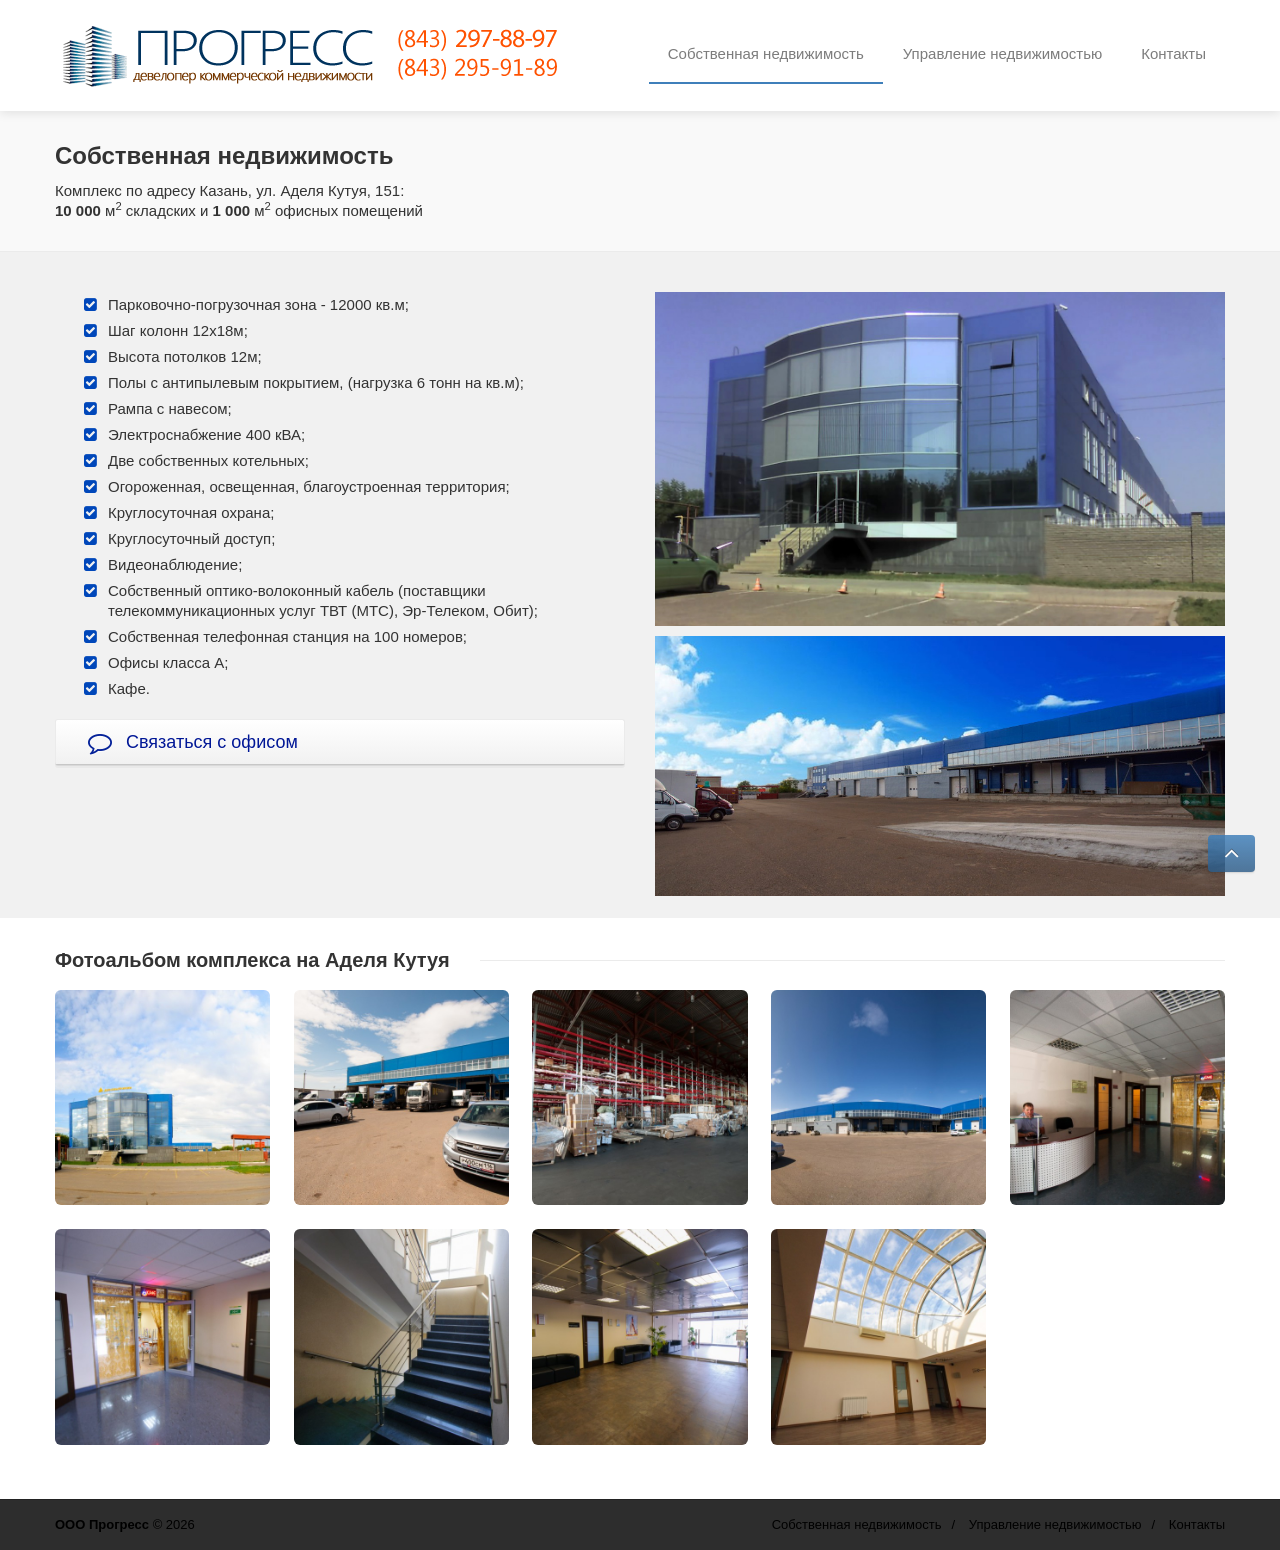
==== commit a275861b: "Hold thumbnail clicks until prettyPhoto is bound prettyPhoto attaches handlers on DOM ready, which s" ====
--- a/index.html
+++ b/index.html
@@ -207,6 +207,7 @@
 <script src="js/waypoints-sticky.js"></script>
 <script src="js/jquery.smoothscroll.js"></script>
 <script src="js/contact-form.js"></script>
+<script src="js/lightbox-early.js"></script>
 </body>
 </html>
 <!-- Yandex.Metrika counter --><script type="text/javascript">(function (d, w, c) { (w[c] = w[c] || []).push(function() { try { w.yaCounter25870676 = new Ya.Metrika({id:25870676, webvisor:true, clickmap:true, trackLinks:true, accurateTrackBounce:true}); } catch(e) { } }); var n = d.getElementsByTagName("script")[0], s = d.createElement("script"), f = function () { n.parentNode.insertBefore(s, n); }; s.type = "text/javascript"; s.async = true; s.src = (d.location.protocol == "https:" ? "https:" : "http:") + "//mc.yandex.ru/metrika/watch.js"; if (w.opera == "[object Opera]") { d.addEventListener("DOMContentLoaded", f, false); } else { f(); } })(document, window, "yandex_metrika_callbacks");</script><noscript><div><img src="//mc.yandex.ru/watch/25870676" style="position:absolute; left:-9999px;" alt="" /></div></noscript><!-- /Yandex.Metrika counter -->
